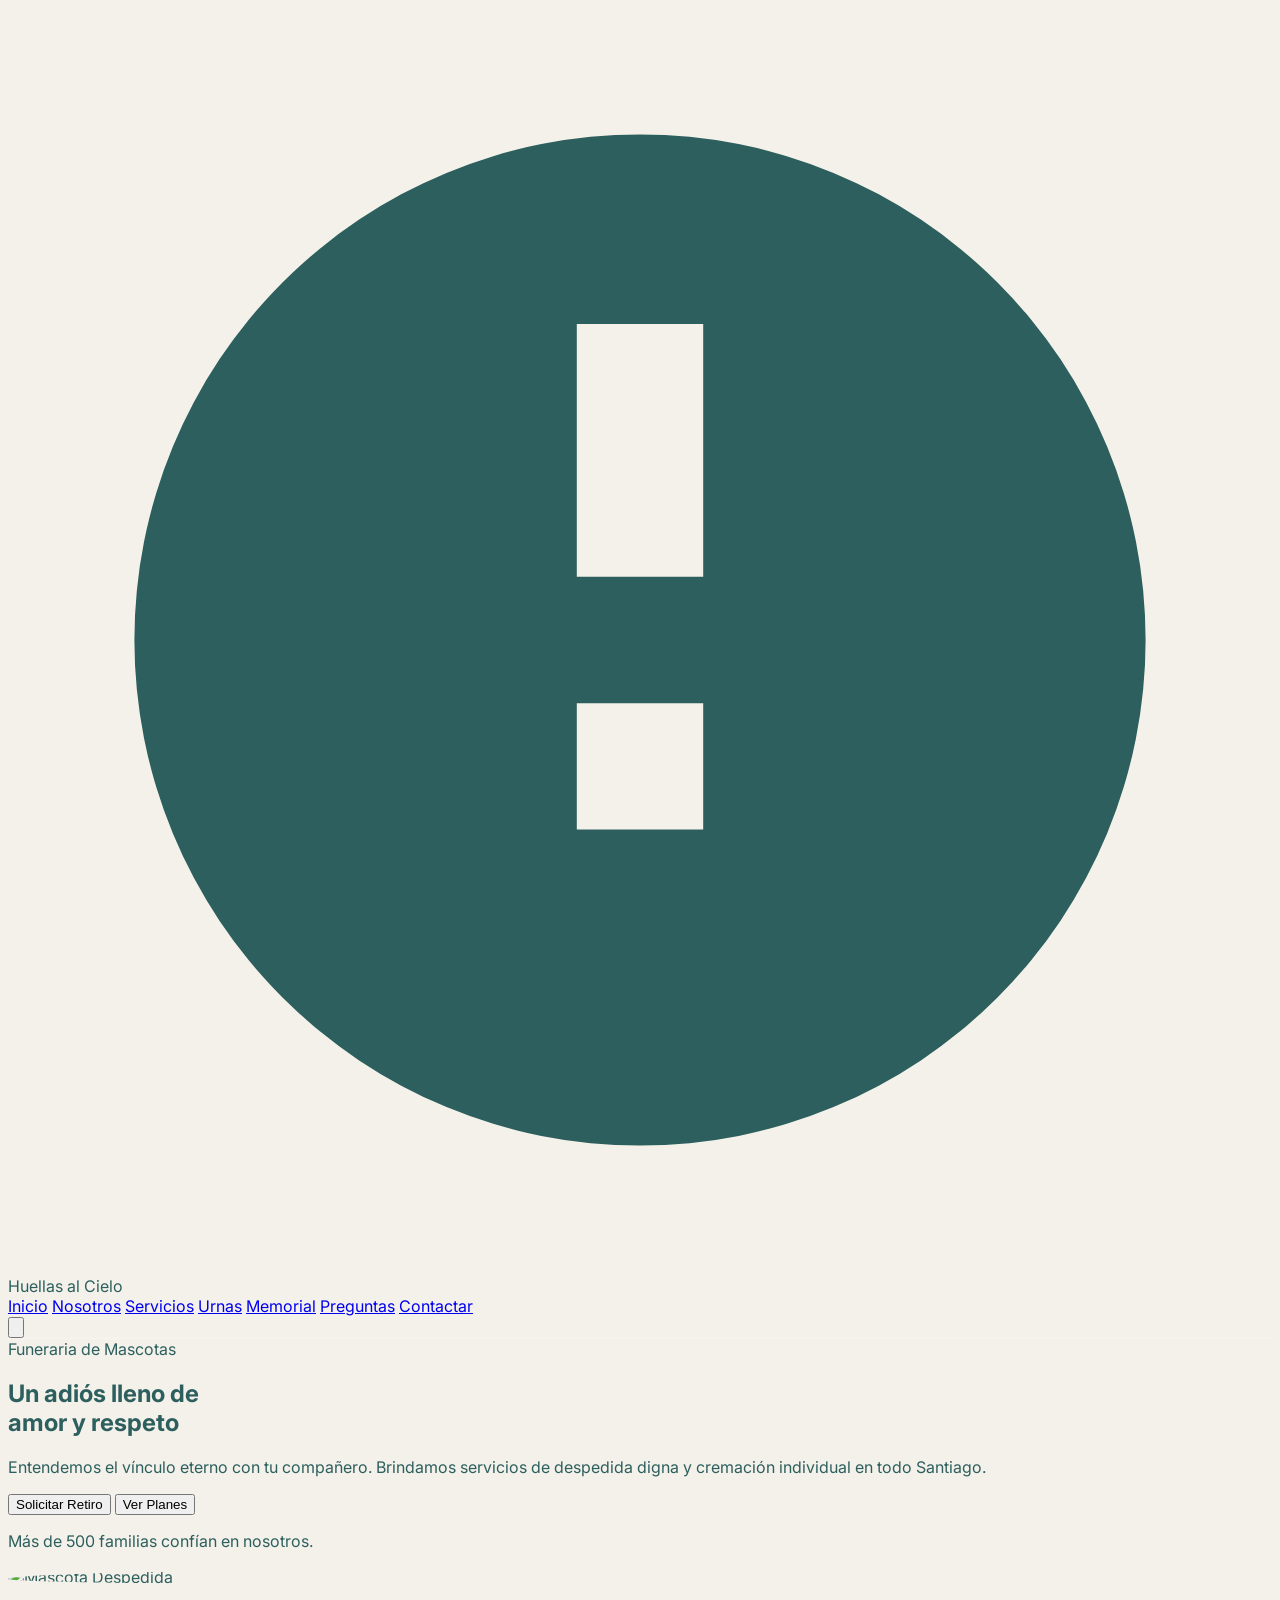
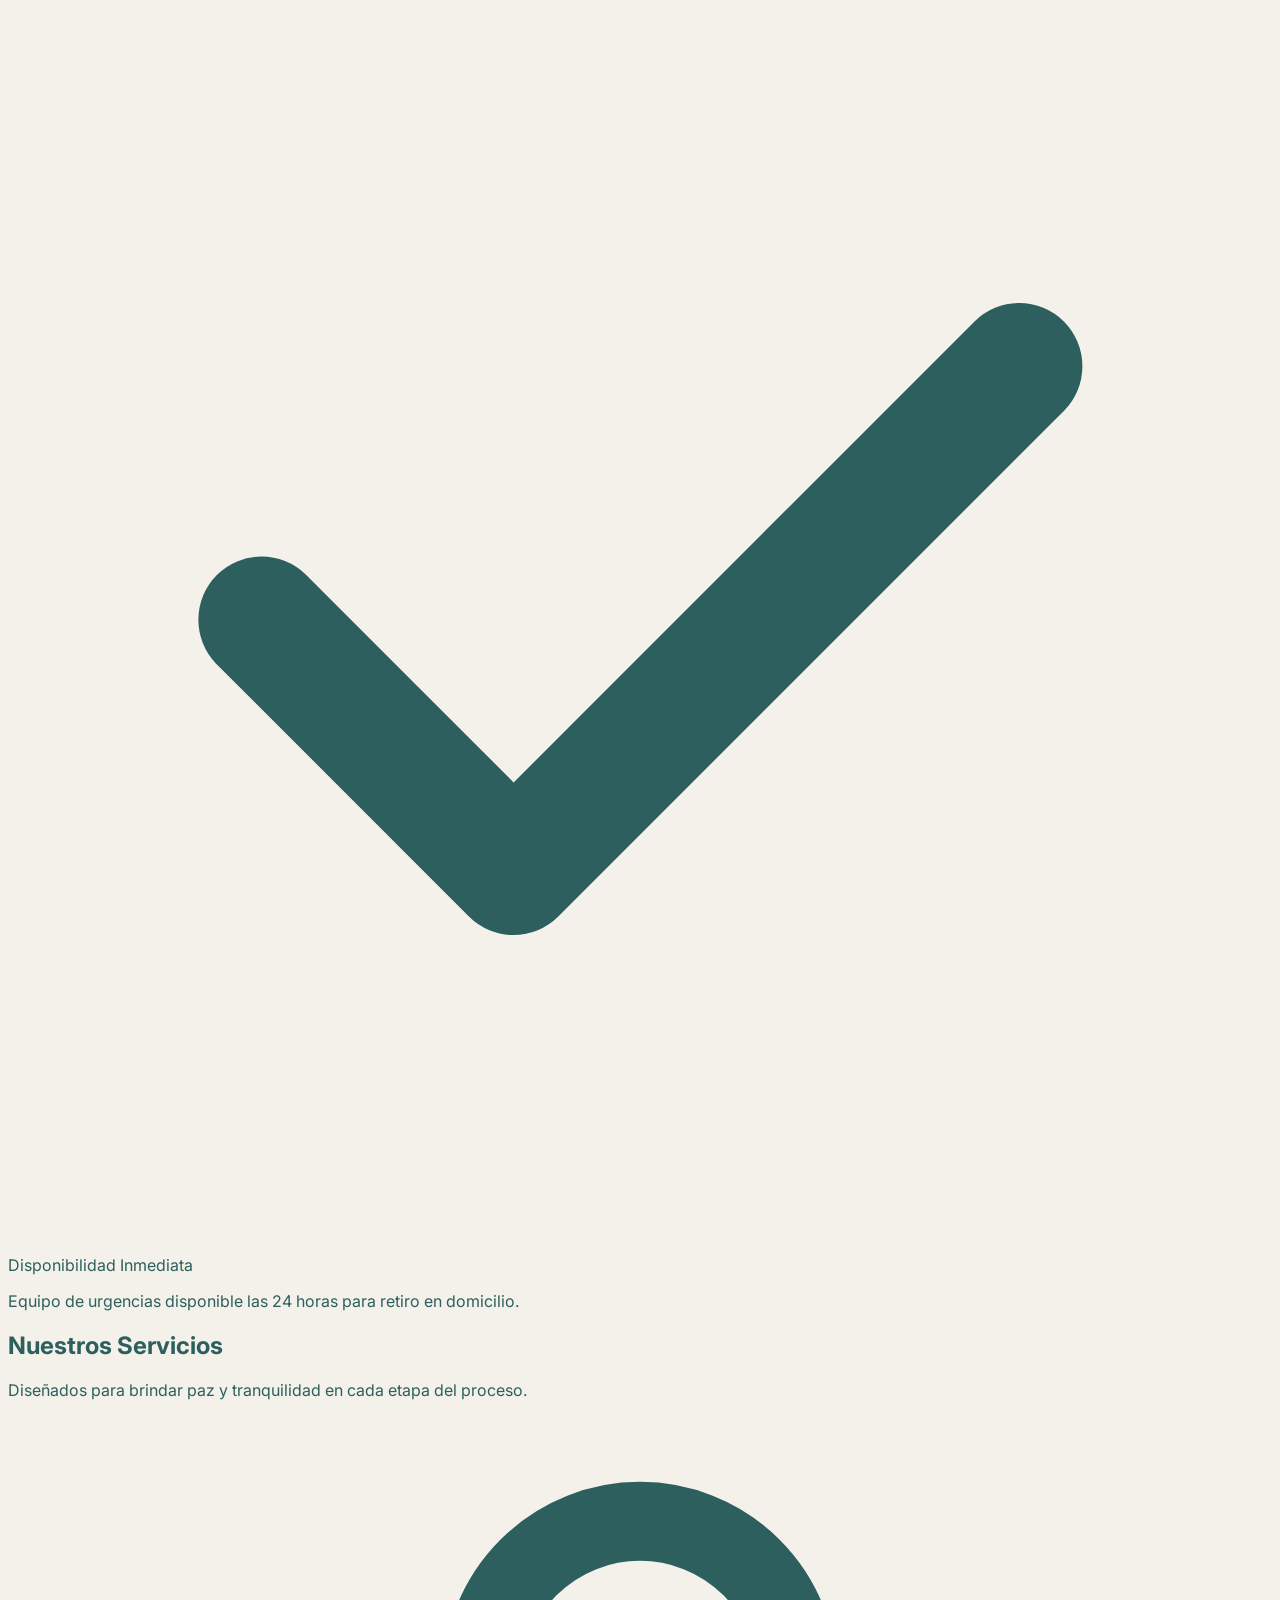
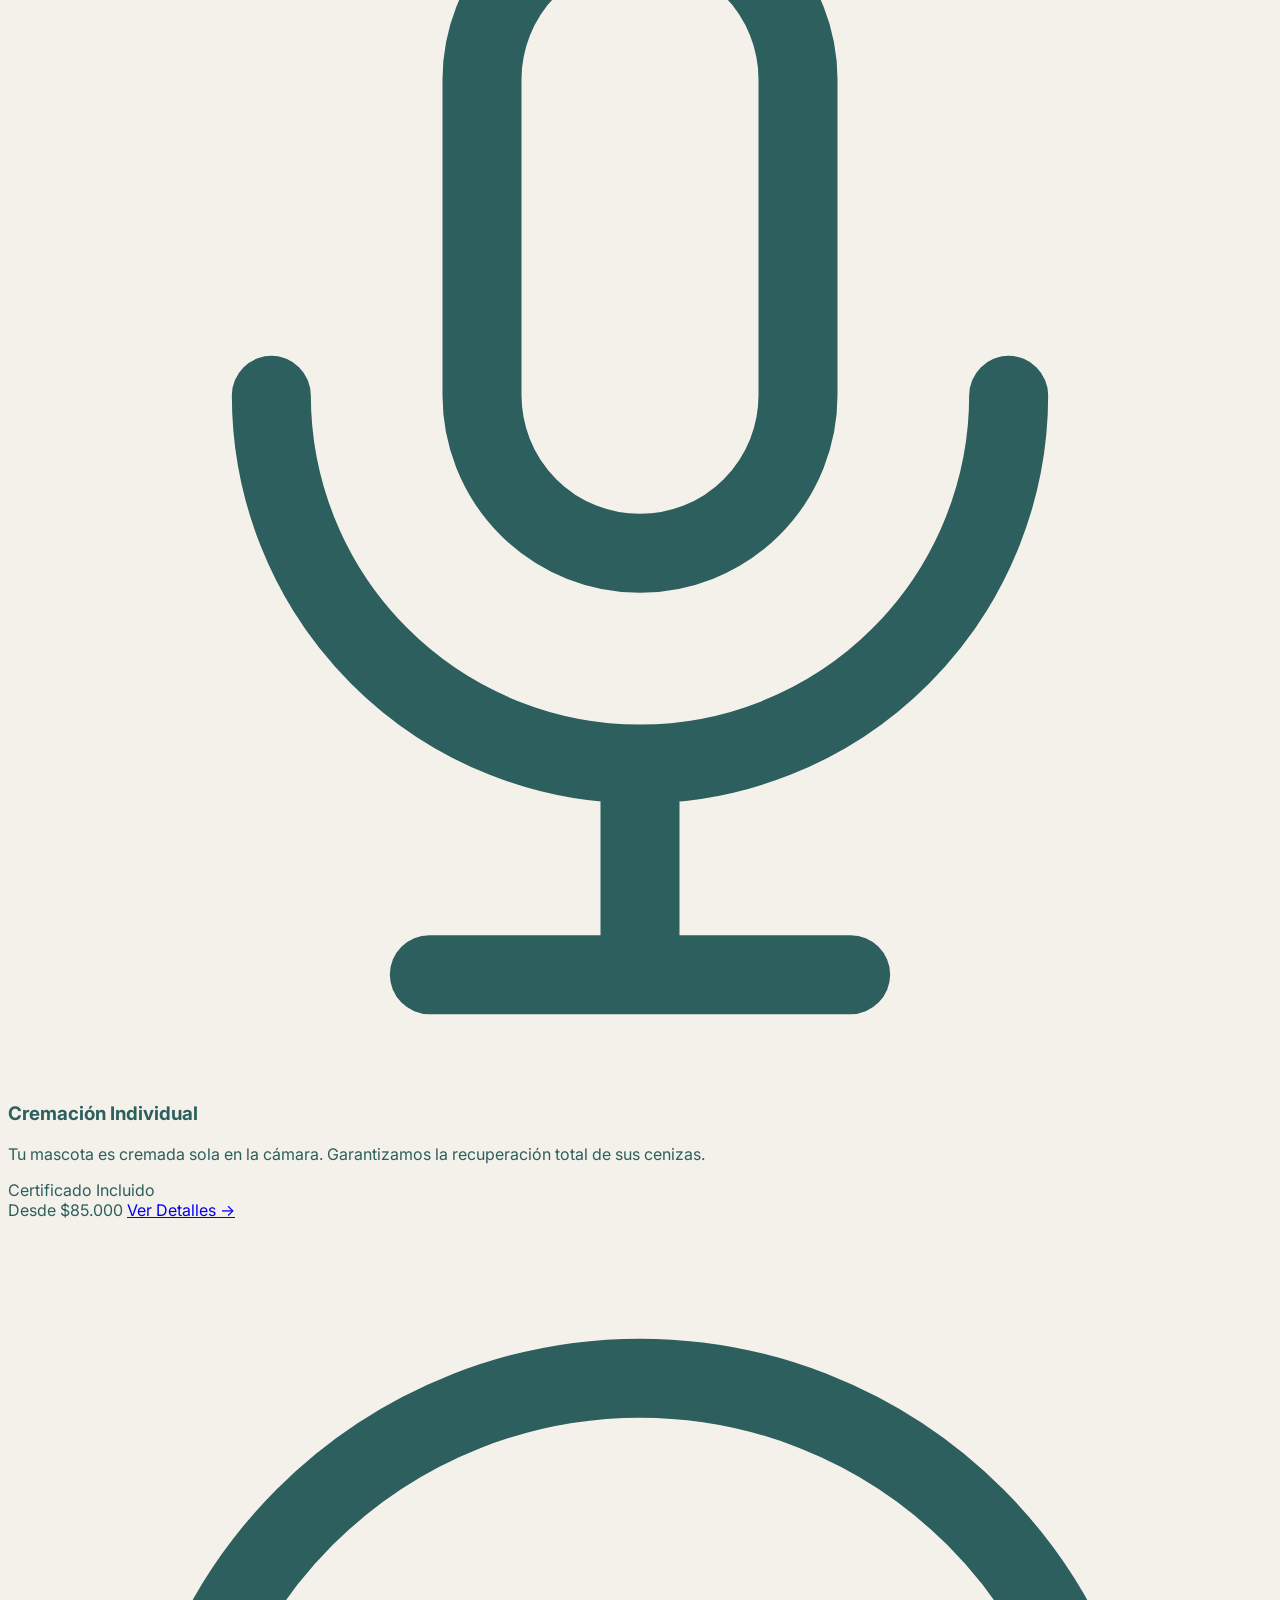
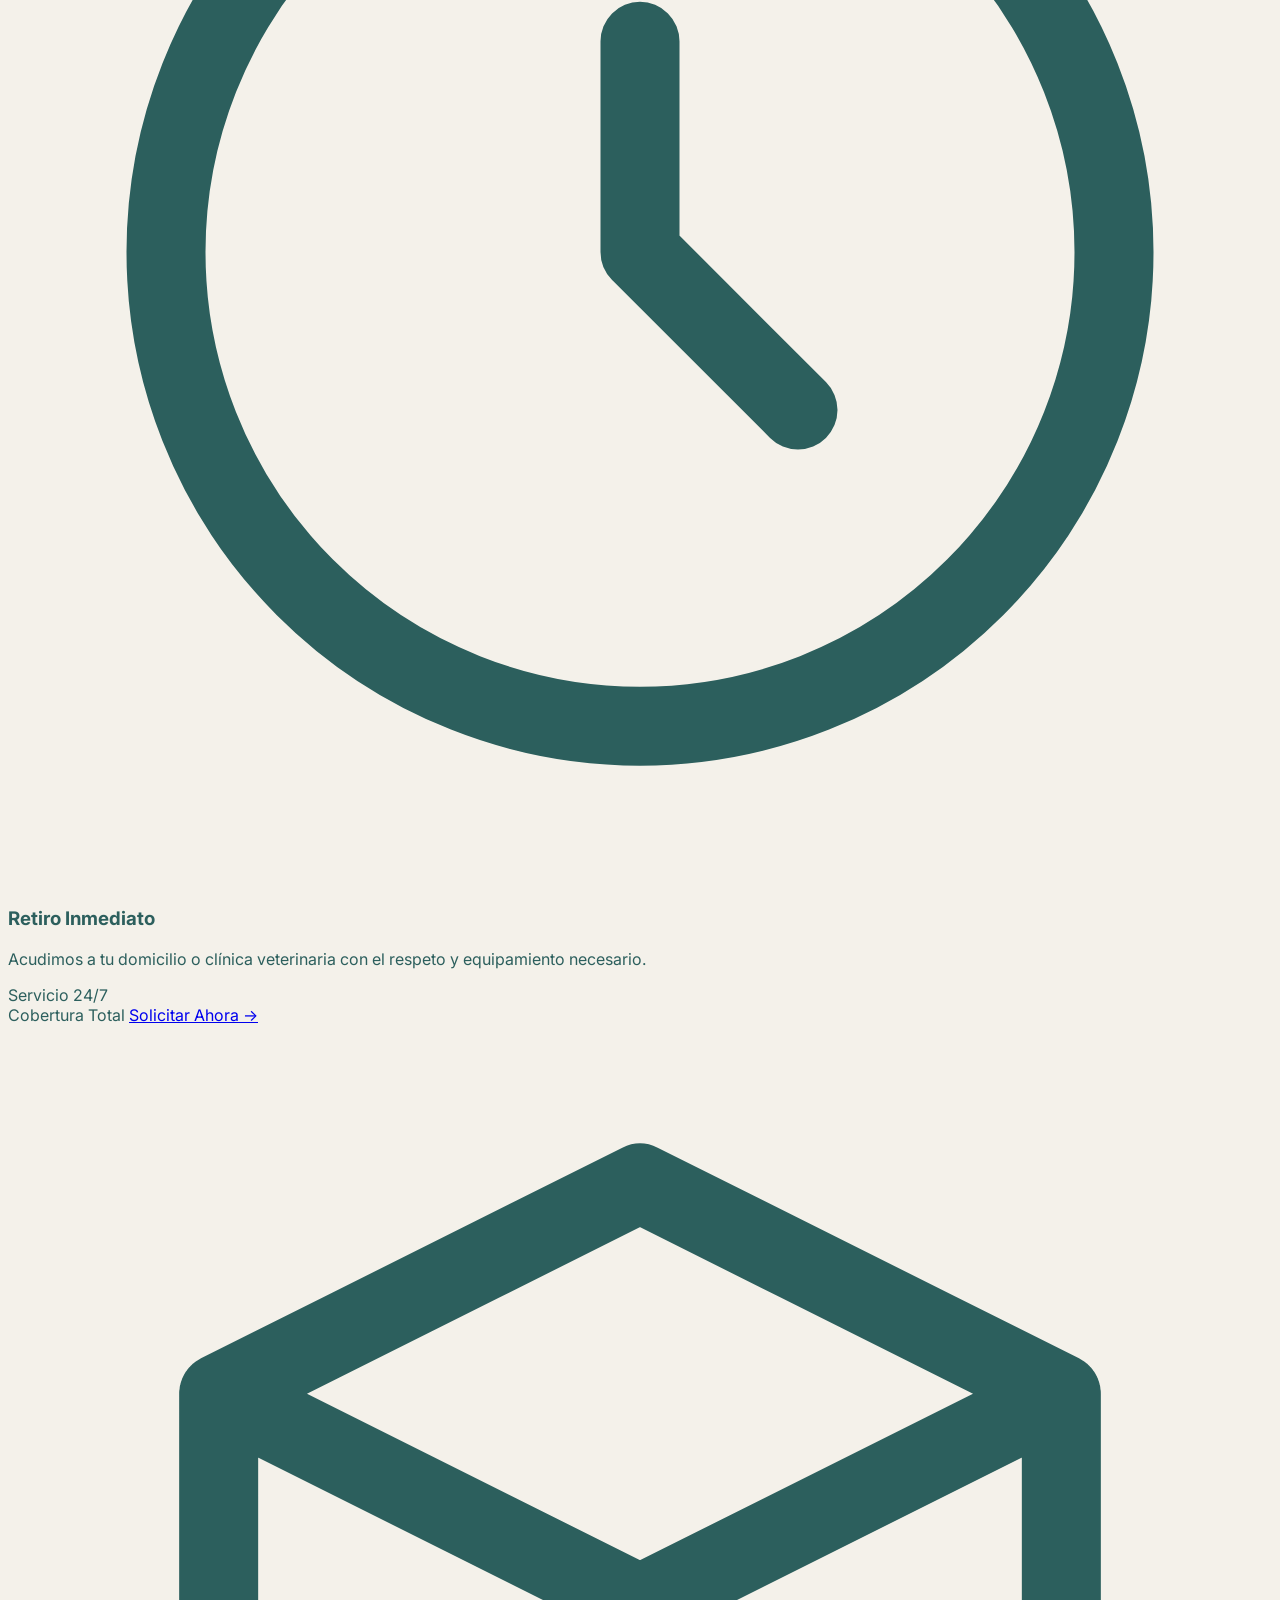
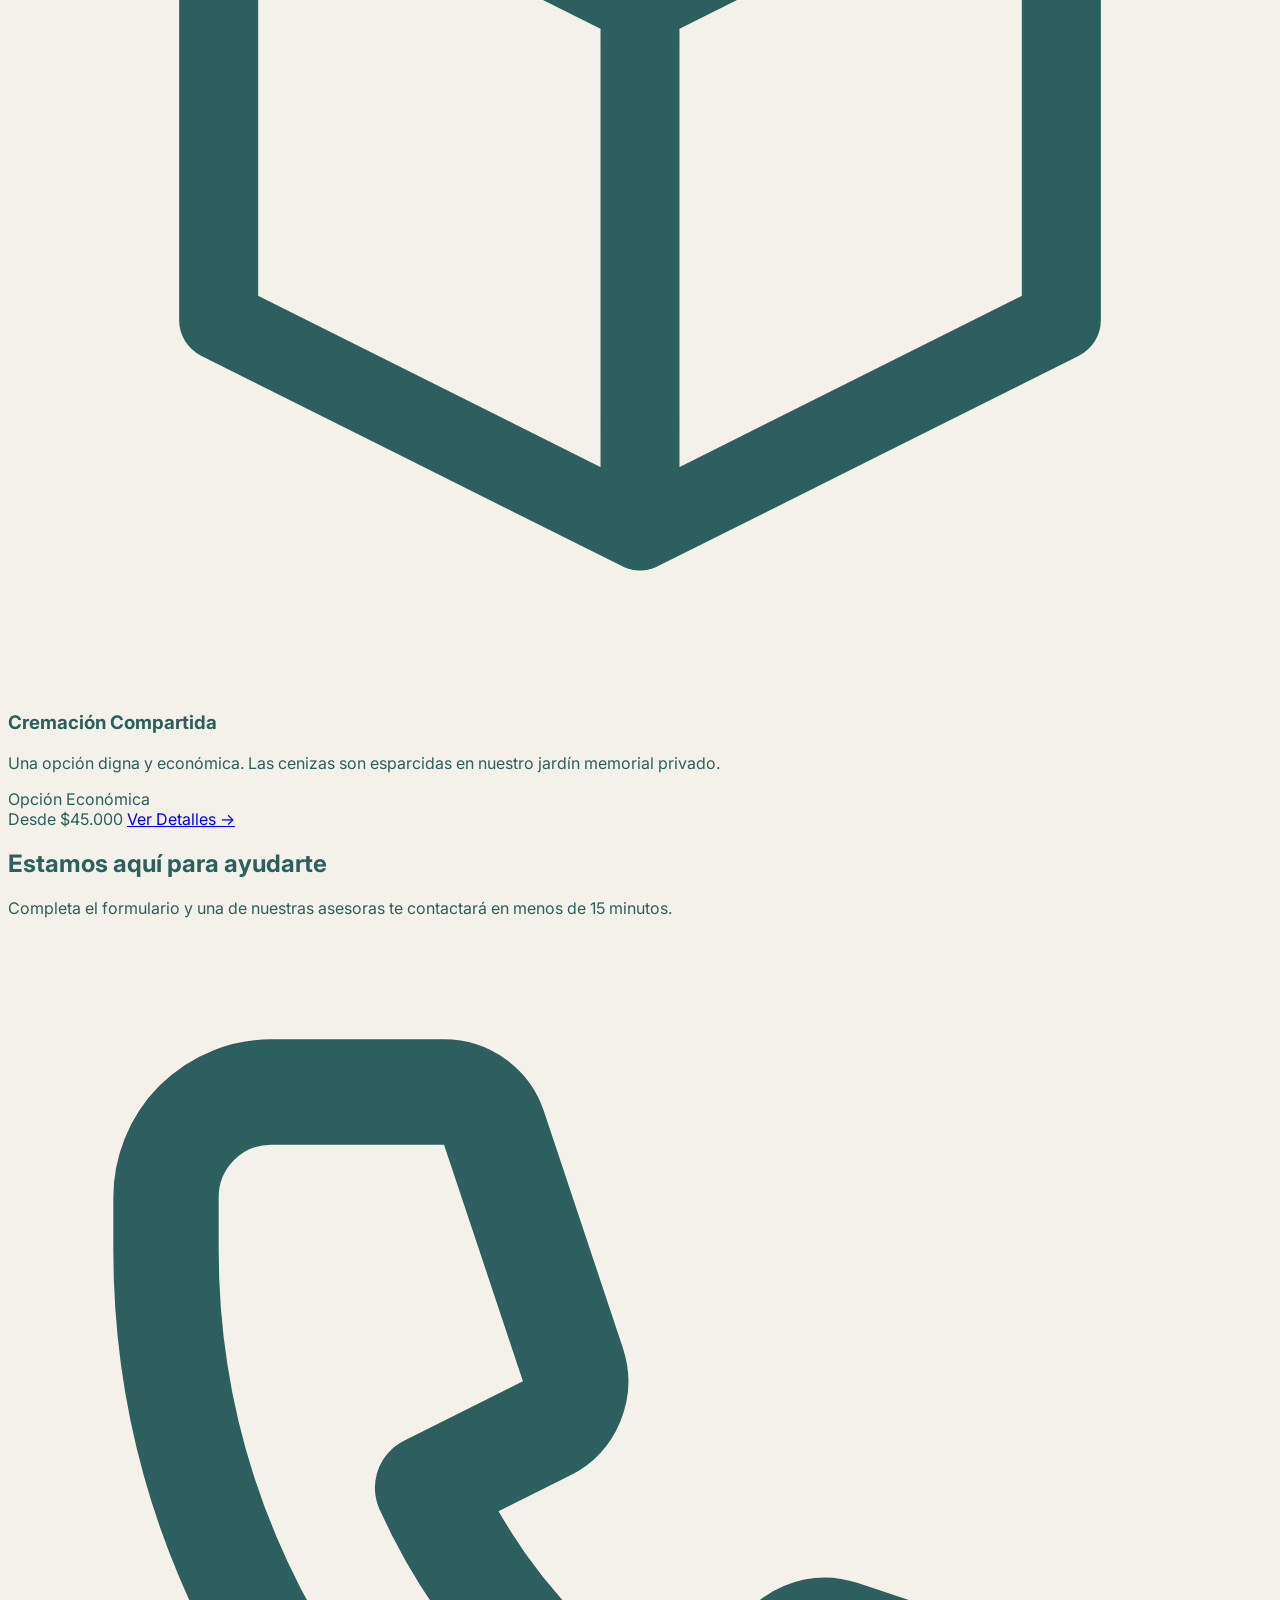
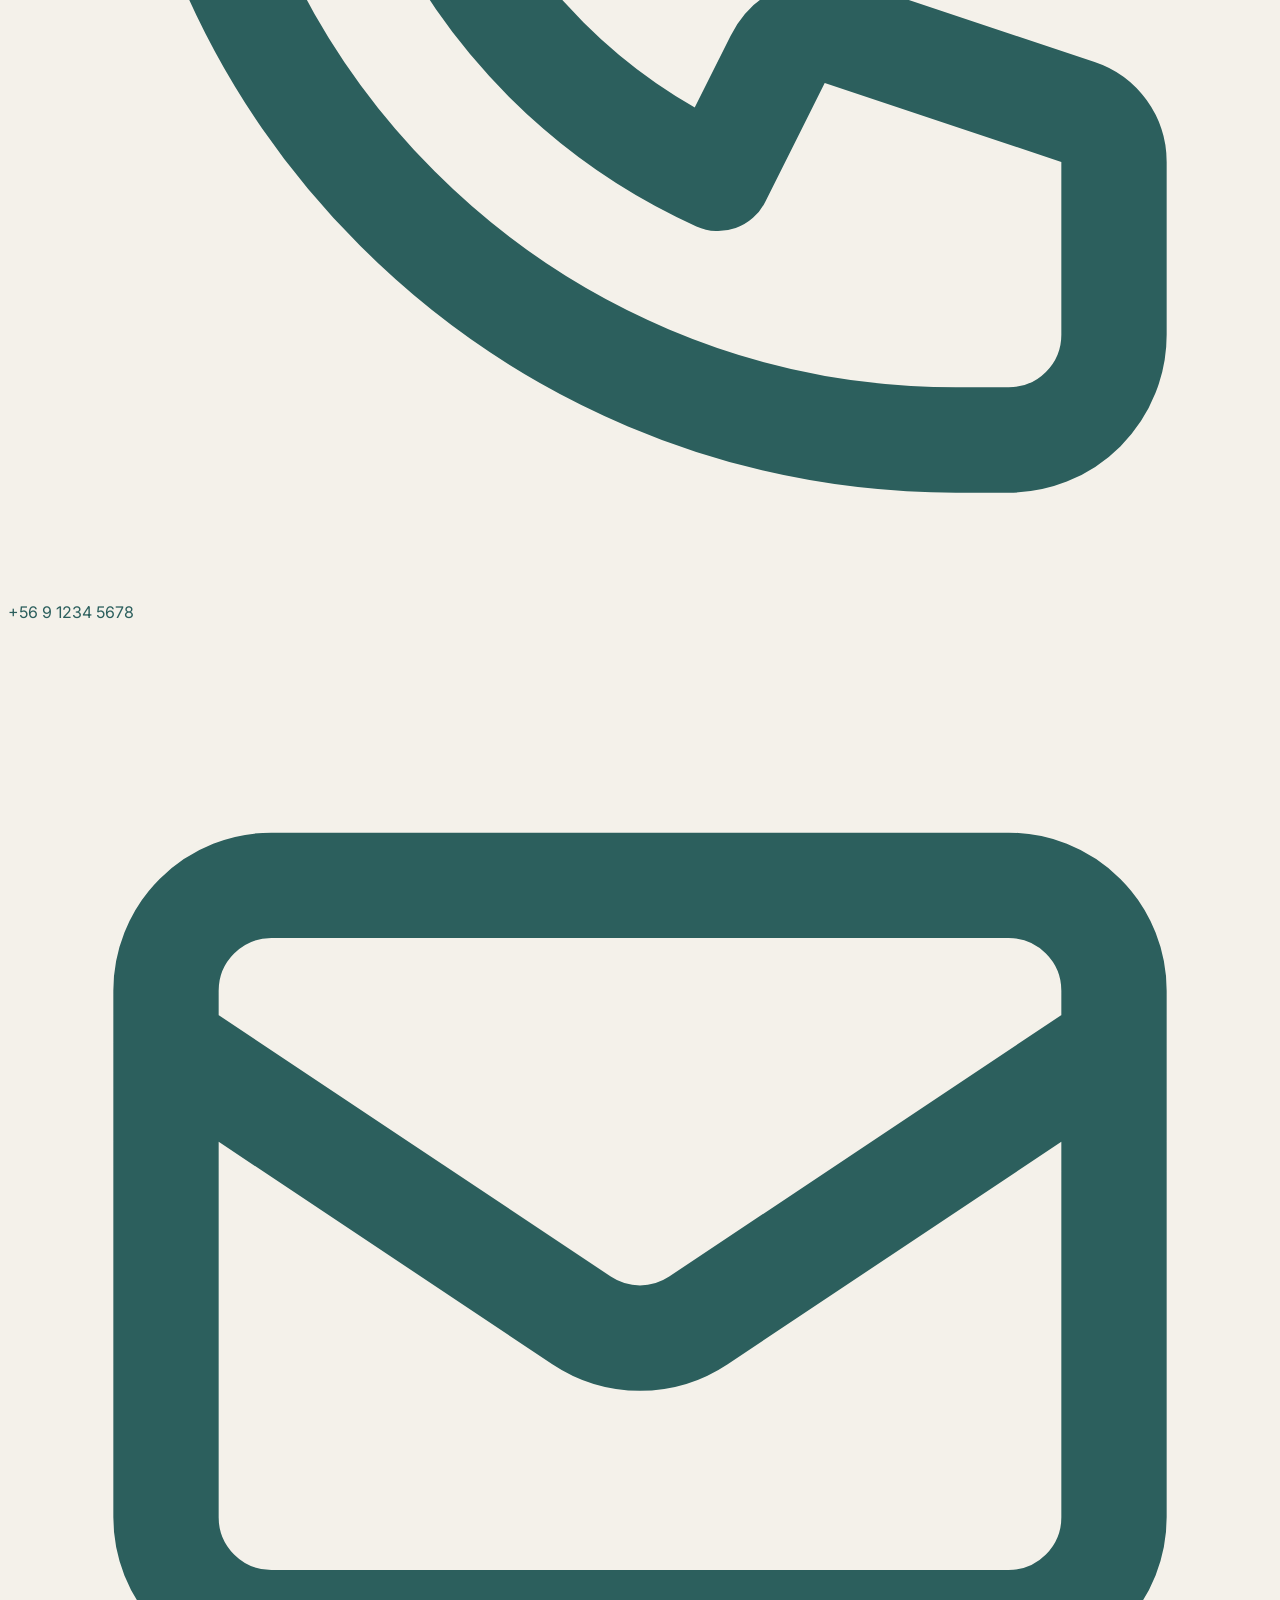
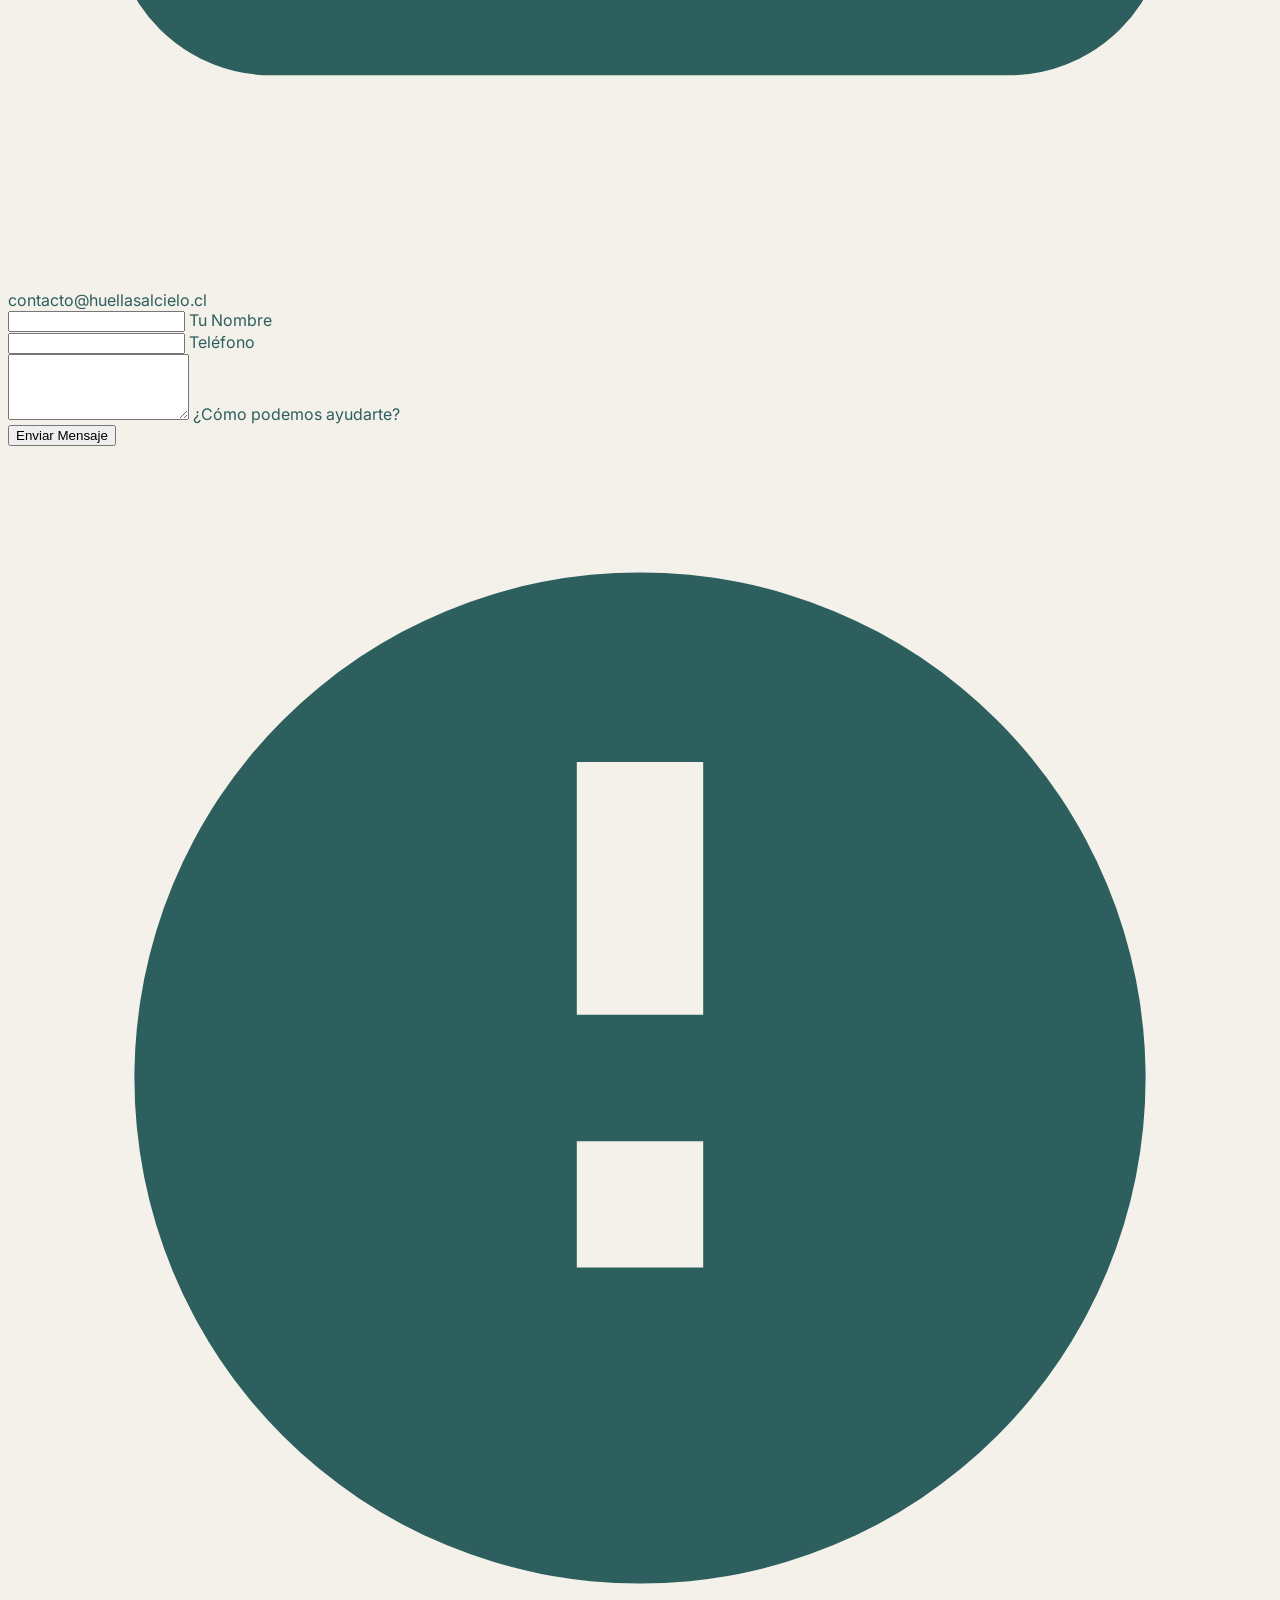
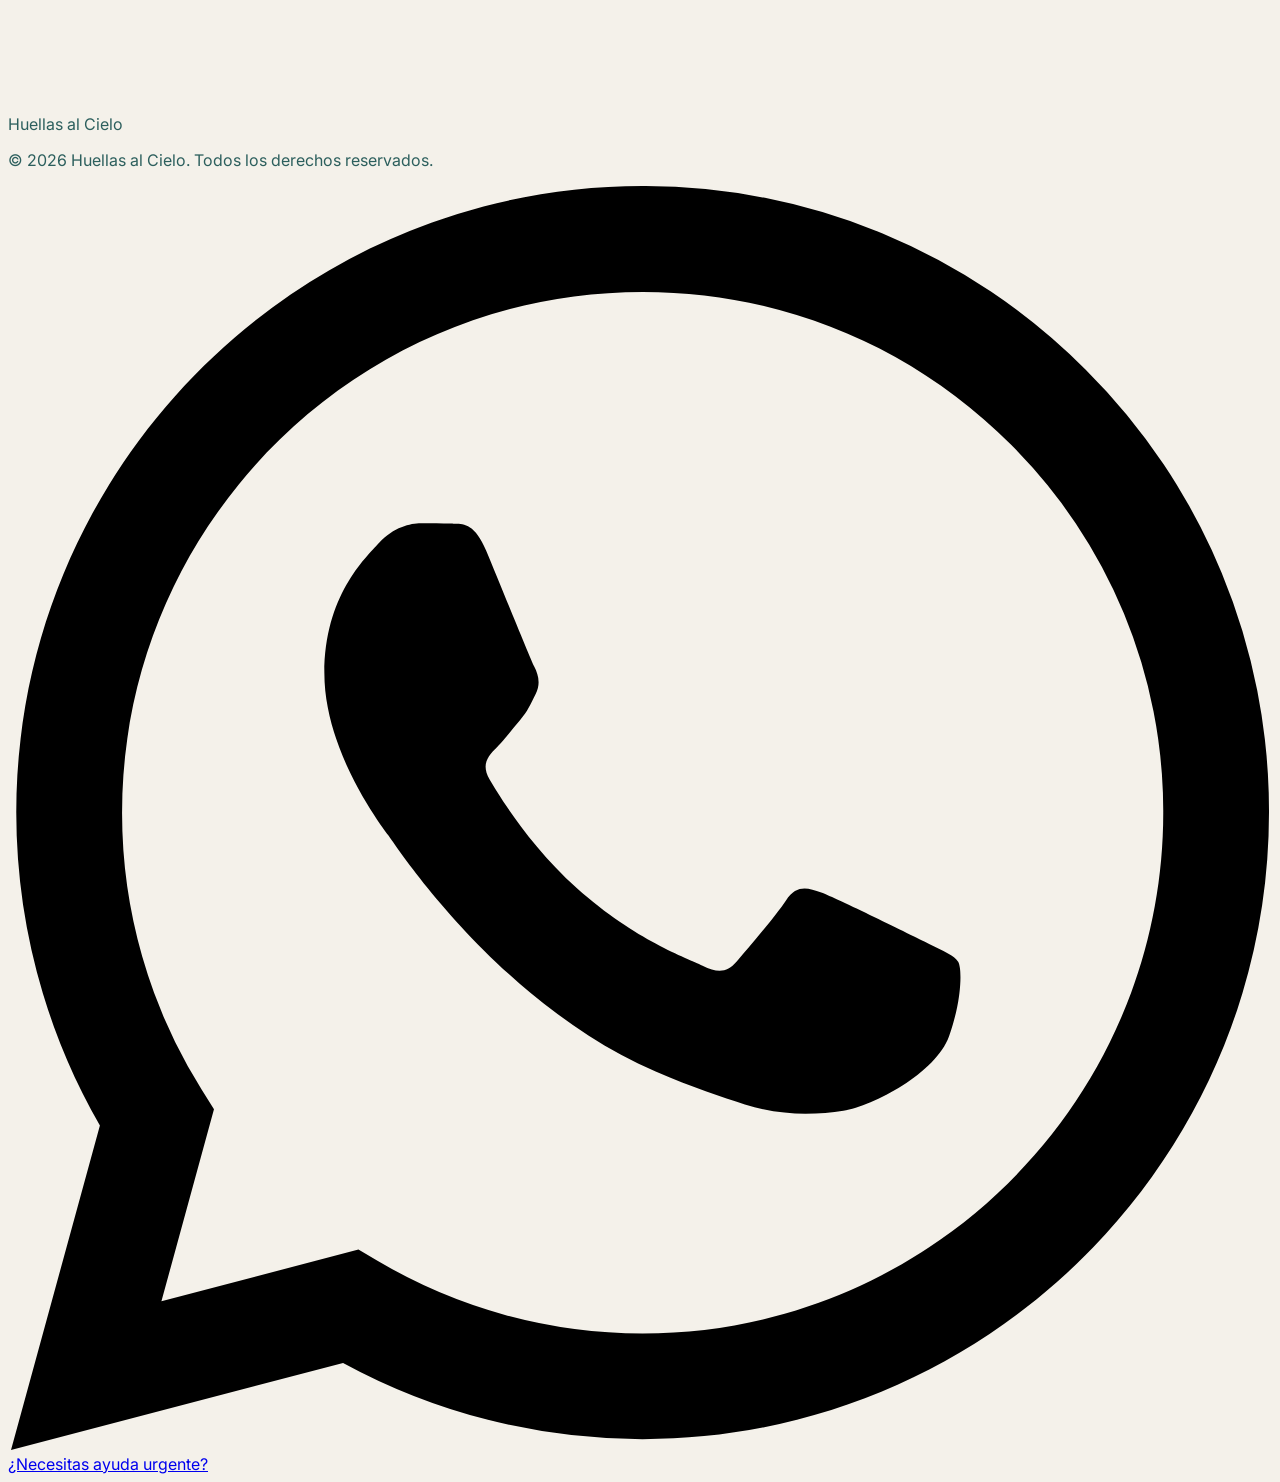
==== index.html @ 15f5a6e6 "Add initial site pages and design system Add a set of static HTML pages for the "Huellas al Cielo" s" ====
﻿<!DOCTYPE html>
<html lang="es" class="scroll-smooth">
<head>
    <meta charset="UTF-8">
    <meta name="viewport" content="width=device-width, initial-scale=1.0">
    <title>Huellas al Cielo | Funeraria de Mascotas</title>
    <script src="https://cdn.tailwindcss.com"></script>
    <script>
        tailwind.config = {
            theme: {
                extend: {
                    colors: {
                        primary: '#2C5F5D',
                        secondary: '#F4F1EA',
                        accent: '#D9A08B',
                        dark: '#1a1a1a',
                    },
                    fontFamily: {
                        serif: ['Playfair Display', 'serif'],
                        sans: ['Inter', 'sans-serif'],
                    },
                    boxShadow: {
                        'soft': '0 10px 40px -10px rgba(44, 95, 93, 0.1)',
                        'card': '0 0 20px rgba(0,0,0,0.03)',
                    },
                    backgroundImage: {
                        'hero-pattern': "url('https://www.transparenttextures.com/patterns/cubes.png')", 
                    }
                }
            }
        }
    </script>
    <link href="https://fonts.googleapis.com/css2?family=Inter:wght@300;400;500;600&family=Playfair+Display:ital,wght@0,400;0,600;0,700;1,400;1,600&display=swap" rel="stylesheet">
    <style>
        body {
            font-family: 'Inter', sans-serif;
            background-color: #F4F1EA;
            color: #2C5F5D;
            overflow-x: hidden;
        }
        
        /* Efecto Glassmorphism */
        .glass-nav {
            background: rgba(244, 241, 234, 0.85);
            backdrop-filter: blur(12px);
            border-bottom: 1px solid rgba(255, 255, 255, 0.3);
        }

        /* Máscara Orgánica para imágenes */
        .organic-mask {
            border-radius: 60% 40% 30% 70% / 60% 30% 70% 40%;
            overflow: hidden;
            transition: border-radius 0.5s ease-in-out;
        }
        .organic-mask:hover {
            border-radius: 30% 60% 70% 40% / 50% 60% 30% 60%;
        }

        /* Animaciones */
        @keyframes float {
            0% { transform: translateY(0px); }
            50% { transform: translateY(-10px); }
            100% { transform: translateY(0px); }
        }
        .animate-float {
            animation: float 4s ease-in-out infinite;
        }
    </style>
</head>
<body class="antialiased">

    <!-- NAVIGATION (Organism) -->
    <nav class="fixed w-full z-50 glass-nav transition-all duration-300">
        <div class="max-w-7xl mx-auto px-4 sm:px-6 lg:px-8">
            <div class="flex justify-between items-center h-20">
                <!-- Logo -->
                <div class="flex-shrink-0 flex items-center gap-2 cursor-pointer">
                    <div class="w-8 h-8 rounded-full bg-primary flex items-center justify-center text-white">
                        <svg class="w-4 h-4" fill="currentColor" viewBox="0 0 20 20"><path d="M10 2a8 8 0 100 16 8 8 0 000-16zm1 11H9v-2h2v2zm0-4H9V5h2v4z"/></svg>
                    </div>
                    <span class="font-serif text-xl font-bold tracking-wide text-primary">Huellas al Cielo</span>
                </div>

                <!-- Desktop Menu -->
                <div class="hidden md:flex items-center space-x-6">
                    <a href="index.html" class="text-sm font-medium text-primary font-bold">Inicio</a>
                    <a href="nosotros.html" class="text-sm font-medium text-primary/80 hover:text-accent transition-colors">Nosotros</a>
                    <a href="servicios.html" class="text-sm font-medium text-primary/80 hover:text-accent transition-colors">Servicios</a>
                    <a href="urnas.html" class="text-sm font-medium text-primary/80 hover:text-accent transition-colors">Urnas</a>
                    <a href="memorial.html" class="text-sm font-medium text-primary/80 hover:text-accent transition-colors">Memorial</a>
                    <a href="faq.html" class="text-sm font-medium text-primary/80 hover:text-accent transition-colors">Preguntas</a>
                    
                    <!-- Atom: Primary Button -->
                    <a href="contacto.html" class="bg-primary hover:bg-[#1f4543] text-white px-5 py-2 rounded-full text-sm font-semibold transition-all shadow-md hover:shadow-lg hover:-translate-y-0.5">
                        Contactar
                    </a>
                </div>

                <!-- Mobile menu button -->
                <div class="md:hidden flex items-center">
                    <button class="text-primary hover:text-accent focus:outline-none">
                        <svg class="h-6 w-6" fill="none" viewBox="0 0 24 24" stroke="currentColor">
                            <path stroke-linecap="round" stroke-linejoin="round" stroke-width="2" d="M4 6h16M4 12h16M4 18h16"/>
                        </svg>
                    </button>
                </div>
            </div>
        </div>
    </nav>

    <!-- HERO SECTION (Organism) -->
    <section id="inicio" class="relative pt-32 pb-20 lg:pt-48 lg:pb-32 overflow-hidden">
        <div class="max-w-7xl mx-auto px-4 sm:px-6 lg:px-8 relative z-10">
            <div class="grid md:grid-cols-2 gap-12 items-center">
                
                <!-- Text Content -->
                <div class="space-y-8">
                    <span class="inline-block px-4 py-1.5 rounded-full bg-accent/10 text-accent text-xs font-bold tracking-widest uppercase border border-accent/20">
                        Funeraria de Mascotas
                    </span>
                    
                    <h1 class="font-serif text-5xl md:text-6xl lg:text-7xl font-medium leading-tight text-primary">
                        Un adiós lleno de <br>
                        <span class="text-accent italic">amor y respeto</span>
                    </h1>
                    
                    <p class="text-lg text-gray-600 font-light leading-relaxed max-w-lg">
                        Entendemos el vínculo eterno con tu compañero. Brindamos servicios de despedida digna y cremación individual en todo Santiago.
                    </p>
                    
                    <div class="flex flex-wrap gap-4 pt-4">
                        <button class="bg-primary text-white px-8 py-4 rounded-full font-semibold shadow-lg hover:shadow-xl hover:bg-[#1f4543] transition-all duration-300 transform hover:-translate-y-1">
                            Solicitar Retiro
                        </button>
                        <button class="bg-white border border-gray-200 text-primary px-8 py-4 rounded-full font-semibold hover:bg-gray-50 transition-all">
                            Ver Planes
                        </button>
                    </div>

                    <div class="flex items-center gap-4 pt-8 opacity-80">
                        <div class="flex -space-x-3">
                            <div class="w-10 h-10 rounded-full bg-gray-300 border-2 border-[#F4F1EA]"></div>
                            <div class="w-10 h-10 rounded-full bg-gray-400 border-2 border-[#F4F1EA]"></div>
                            <div class="w-10 h-10 rounded-full bg-gray-500 border-2 border-[#F4F1EA]"></div>
                        </div>
                        <p class="text-sm font-medium">Más de <span class="font-bold text-accent">500 familias</span> confían en nosotros.</p>
                    </div>
                </div>

                <!-- Image / Visual -->
                <div class="relative hidden md:block">
                    <!-- Decoración Abstracta -->
                    <div class="absolute top-0 right-0 w-full h-full bg-gradient-to-br from-primary/5 to-accent/20 rounded-full blur-3xl -z-10 transform translate-x-10 translate-y-10"></div>
                    
                    <div class="organic-mask w-full h-[600px] relative shadow-2xl bg-white border-4 border-white">
                        <img src="https://images.unsplash.com/photo-1548199973-03cce0bbc87b?q=80&w=2069&auto=format&fit=crop" 
                             alt="Mascota Despedida" 
                             class="absolute inset-0 w-full h-full object-cover">
                    </div>

                    <!-- Floating Card Molecule -->
                    <div class="absolute bottom-10 -left-10 bg-white/90 backdrop-blur p-5 rounded-2xl shadow-soft animate-float max-w-xs border border-white/50">
                        <div class="flex items-center gap-3 mb-2">
                             <div class="w-8 h-8 rounded-full bg-green-100 flex items-center justify-center text-green-600">
                                <svg class="w-4 h-4" fill="currentColor" viewBox="0 0 20 20"><path d="M16.707 5.293a1 1 0 010 1.414l-8 8a1 1 0 01-1.414 0l-4-4a1 1 0 011.414-1.414L8 12.586l7.293-7.293a1 1 0 011.414 0z"/></svg>
                             </div>
                             <span class="font-bold text-primary text-sm">Disponibilidad Inmediata</span>
                        </div>
                        <p class="text-xs text-gray-500 leading-relaxed">Equipo de urgencias disponible las 24 horas para retiro en domicilio.</p>
                    </div>
                </div>
            </div>
        </div>
    </section>

    <!-- SERVICES STRIP -->
    <section id="servicios" class="py-20 bg-white relative">
        <div class="max-w-7xl mx-auto px-4 sm:px-6 lg:px-8">
            <div class="text-center mb-16 max-w-2xl mx-auto">
                <h2 class="font-serif text-4xl mb-4 text-primary">Nuestros Servicios</h2>
                <p class="text-gray-500 font-light">Diseñados para brindar paz y tranquilidad en cada etapa del proceso.</p>
            </div>

            <!-- Grid de Moléculas (Cards) -->
            <div class="grid md:grid-cols-3 gap-8">
                
                <!-- Card 1 -->
                <article class="group bg-[#F9F7F5] rounded-3xl p-8 hover:bg-white hover:shadow-soft transition-all duration-300 border border-transparent hover:border-gray-100">
                    <div class="mb-6 inline-flex items-center justify-center w-14 h-14 rounded-2xl bg-white text-accent shadow-sm group-hover:bg-primary group-hover:text-white transition-colors">
                        <svg class="w-7 h-7" fill="none" stroke="currentColor" viewBox="0 0 24 24"><path stroke-linecap="round" stroke-linejoin="round" stroke-width="1.5" d="M19 11a7 7 0 01-7 7m0 0a7 7 0 01-7-7m7 7v4m0 0H8m4 0h4m-4-8a3 3 0 01-3-3V5a3 3 0 116 0v6a3 3 0 01-3 3z"></path></svg>
                    </div>
                    <h3 class="font-serif text-2xl mb-3 text-primary">Cremación Individual</h3>
                    <p class="text-sm text-gray-500 leading-relaxed mb-6">Tu mascota es cremada sola en la cámara. Garantizamos la recuperación total de sus cenizas.</p>
                    
                    <!-- Atom: Service Badge -->
                    <span class="inline-flex items-center px-3 py-1 rounded-full text-[10px] font-bold uppercase tracking-wide bg-accent/10 text-accent">
                        Certificado Incluido
                    </span>
                    
                    <div class="mt-8 pt-6 border-t border-gray-200 flex items-center justify-between">
                        <span class="font-serif text-lg text-primary">Desde $85.000</span>
                        <a href="#" class="text-sm font-bold text-primary hover:text-accent transition-colors">Ver Detalles &rarr;</a>
                    </div>
                </article>

                <!-- Card 2 -->
                <article class="group bg-primary text-white rounded-3xl p-8 shadow-xl transform scale-105 relative overflow-hidden">
                    <div class="absolute top-0 right-0 w-32 h-32 bg-white/10 rounded-full blur-2xl -mr-10 -mt-10"></div>
                    
                    <div class="mb-6 inline-flex items-center justify-center w-14 h-14 rounded-2xl bg-white/10 backdrop-blur text-white shadow-sm">
                        <svg class="w-7 h-7" fill="none" stroke="currentColor" viewBox="0 0 24 24"><path stroke-linecap="round" stroke-linejoin="round" stroke-width="1.5" d="M12 8v4l3 3m6-3a9 9 0 11-18 0 9 9 0 0118 0z"></path></svg>
                    </div>
                    <h3 class="font-serif text-2xl mb-3">Retiro Inmediato</h3>
                    <p class="text-sm text-gray-300 leading-relaxed mb-6">Acudimos a tu domicilio o clínica veterinaria con el respeto y equipamiento necesario.</p>
                    
                     <span class="inline-flex items-center px-3 py-1 rounded-full text-[10px] font-bold uppercase tracking-wide bg-white text-primary">
                        Servicio 24/7
                    </span>

                    <div class="mt-8 pt-6 border-t border-white/20 flex items-center justify-between">
                        <span class="font-serif text-lg">Cobertura Total</span>
                        <a href="#" class="text-sm font-bold hover:text-gray-200 transition-colors">Solicitar Ahora &rarr;</a>
                    </div>
                </article>

                <!-- Card 3 -->
                <article class="group bg-[#F9F7F5] rounded-3xl p-8 hover:bg-white hover:shadow-soft transition-all duration-300 border border-transparent hover:border-gray-100">
                    <div class="mb-6 inline-flex items-center justify-center w-14 h-14 rounded-2xl bg-white text-accent shadow-sm group-hover:bg-primary group-hover:text-white transition-colors">
                        <svg class="w-7 h-7" fill="none" stroke="currentColor" viewBox="0 0 24 24"><path stroke-linecap="round" stroke-linejoin="round" stroke-width="1.5" d="M20 7l-8-4-8 4m16 0l-8 4m8-4v10l-8 4m0-10L4 7m8 4v10M4 7v10l8 4"></path></svg>
                    </div>
                    <h3 class="font-serif text-2xl mb-3 text-primary">Cremación Compartida</h3>
                    <p class="text-sm text-gray-500 leading-relaxed mb-6">Una opción digna y económica. Las cenizas son esparcidas en nuestro jardín memorial privado.</p>
                    
                     <span class="inline-flex items-center px-3 py-1 rounded-full text-[10px] font-bold uppercase tracking-wide bg-gray-200 text-gray-600">
                        Opción Económica
                    </span>

                    <div class="mt-8 pt-6 border-t border-gray-200 flex items-center justify-between">
                        <span class="font-serif text-lg text-primary">Desde $45.000</span>
                        <a href="#" class="text-sm font-bold text-primary hover:text-accent transition-colors">Ver Detalles &rarr;</a>
                    </div>
                </article>

            </div>
        </div>
    </section>

    <!-- CONTACT FORM SECTION -->
    <section id="contacto" class="py-24 relative overflow-hidden">
        <div class="absolute inset-0 bg-primary/5 -skew-y-3 transform origin-bottom-left z-0"></div>
        
        <div class="max-w-6xl mx-auto px-4 sm:px-6 lg:px-8 relative z-10">
            <div class="bg-white rounded-[40px] shadow-2xl p-8 md:p-16 flex flex-col md:flex-row gap-12 items-center">
                
                <div class="md:w-1/2 space-y-6">
                    <h2 class="font-serif text-4xl text-primary">Estamos aquí para ayudarte</h2>
                    <p class="text-gray-500 font-light">Completa el formulario y una de nuestras asesoras te contactará en menos de 15 minutos.</p>
                    
                    <div class="space-y-4 pt-4">
                        <div class="flex items-center gap-4">
                            <div class="w-10 h-10 rounded-full bg-accent/20 flex items-center justify-center text-accent">
                                <svg class="w-5 h-5" fill="none" stroke="currentColor" viewBox="0 0 24 24"><path stroke-linecap="round" stroke-linejoin="round" stroke-width="2" d="M3 5a2 2 0 012-2h3.28a1 1 0 01.948.684l1.498 4.493a1 1 0 01-.502 1.21l-2.257 1.13a11.042 11.042 0 005.516 5.516l1.13-2.257a1 1 0 011.21-.502l4.493 1.498a1 1 0 01.684.949V19a2 2 0 01-2 2h-1C9.716 21 3 14.284 3 6V5z"></path></svg>
                            </div>
                            <span class="font-serif text-xl text-primary">+56 9 1234 5678</span>
                        </div>
                        <div class="flex items-center gap-4">
                            <div class="w-10 h-10 rounded-full bg-accent/20 flex items-center justify-center text-accent">
                                <svg class="w-5 h-5" fill="none" stroke="currentColor" viewBox="0 0 24 24"><path stroke-linecap="round" stroke-linejoin="round" stroke-width="2" d="M3 8l7.89 5.26a2 2 0 002.22 0L21 8M5 19h14a2 2 0 002-2V7a2 2 0 00-2-2H5a2 2 0 00-2 2v10a2 2 0 002 2z"></path></svg>
                            </div>
                            <span class="text-gray-600">contacto@huellasalcielo.cl</span>
                        </div>
                    </div>
                </div>

                <div class="md:w-1/2 w-full">
                    <form class="space-y-6">
                        <!-- Atom: Input Stylized -->
                        <div class="relative group">
                            <input type="text" id="name" class="block px-4 py-3 w-full text-sm text-primary bg-[#F9F7F5] rounded-lg border-0 appearance-none focus:outline-none focus:ring-2 focus:ring-accent/50 peer" placeholder=" " />
                            <label for="name" class="absolute text-sm text-gray-400 duration-300 transform -translate-y-4 scale-75 top-2 z-10 origin-[0] bg-[#F9F7F5] px-2 peer-focus:px-2 peer-focus:text-accent peer-placeholder-shown:scale-100 peer-placeholder-shown:-translate-y-1/2 peer-placeholder-shown:top-1/2 peer-focus:top-2 peer-focus:scale-75 peer-focus:-translate-y-4 left-2">Tu Nombre</label>
                        </div>
                        
                        <div class="relative group">
                            <input type="tel" id="phone" class="block px-4 py-3 w-full text-sm text-primary bg-[#F9F7F5] rounded-lg border-0 appearance-none focus:outline-none focus:ring-2 focus:ring-accent/50 peer" placeholder=" " />
                            <label for="phone" class="absolute text-sm text-gray-400 duration-300 transform -translate-y-4 scale-75 top-2 z-10 origin-[0] bg-[#F9F7F5] px-2 peer-focus:px-2 peer-focus:text-accent peer-placeholder-shown:scale-100 peer-placeholder-shown:-translate-y-1/2 peer-placeholder-shown:top-1/2 peer-focus:top-2 peer-focus:scale-75 peer-focus:-translate-y-4 left-2">Teléfono</label>
                        </div>

                        <div class="relative group">
                            <textarea id="message" rows="4" class="block px-4 py-3 w-full text-sm text-primary bg-[#F9F7F5] rounded-lg border-0 appearance-none focus:outline-none focus:ring-2 focus:ring-accent/50 peer" placeholder=" "></textarea>
                            <label for="message" class="absolute text-sm text-gray-400 duration-300 transform -translate-y-4 scale-75 top-2 z-10 origin-[0] bg-[#F9F7F5] px-2 peer-focus:px-2 peer-focus:text-accent peer-placeholder-shown:scale-100 peer-placeholder-shown:top-6 peer-focus:top-2 peer-focus:scale-75 peer-focus:-translate-y-4 left-2">¿Cómo podemos ayudarte?</label>
                        </div>

                        <button type="button" class="w-full bg-primary hover:bg-[#1f4543] text-white py-4 rounded-lg font-bold shadow-lg transition-transform hover:-translate-y-1">
                            Enviar Mensaje
                        </button>
                    </form>
                </div>

            </div>
        </div>
    </section>

    <!-- FOOTER -->
    <footer class="bg-primary text-white py-12 border-t border-white/10">
        <div class="max-w-7xl mx-auto px-4 sm:px-6 lg:px-8 flex flex-col md:flex-row justify-between items-center gap-6">
            <div class="flex items-center gap-2">
                 <div class="w-8 h-8 rounded-full bg-white/10 flex items-center justify-center text-white">
                    <svg class="w-4 h-4" fill="currentColor" viewBox="0 0 20 20"><path d="M10 2a8 8 0 100 16 8 8 0 000-16zm1 11H9v-2h2v2zm0-4H9V5h2v4z"/></svg>
                </div>
                <span class="font-serif text-xl font-bold tracking-wide">Huellas al Cielo</span>
            </div>
            <p class="text-sm text-gray-300 font-light">&copy; 2026 Huellas al Cielo. Todos los derechos reservados.</p>
        </div>
    </footer>

    <!-- ATOM: FLOATING WHATSAPP -->
    <div class="fixed bottom-6 right-6 z-50">
        <a href="#" class="bg-[#25D366] hover:bg-[#1fad53] text-white w-16 h-16 rounded-full shadow-2xl transition-all duration-300 hover:-translate-y-2 flex items-center justify-center relative group">
            <svg class="w-8 h-8 fill-current" viewBox="0 0 24 24"><path d="M17.472 14.382c-.297-.149-1.758-.867-2.03-.967-.273-.099-.471-.148-.67.15-.197.297-.767.966-.94 1.164-.173.199-.347.223-.644.075-.297-.15-1.255-.463-2.39-1.475-.883-.788-1.48-1.761-1.653-2.059-.173-.297-.018-.458.13-.606.134-.133.298-.347.446-.52.149-.174.198-.298.298-.497.099-.198.05-.371-.025-.52-.075-.149-.669-1.612-.916-2.207-.242-.579-.487-.5-.669-.51-.173-.008-.371-.008-.57-.008-.198 0-.52.074-.792.372-.272.297-1.04 1.016-1.04 2.479 0 1.462 1.065 2.875 1.213 3.074.149.198 2.096 3.2 5.077 4.487.709.306 1.262.489 1.694.625.712.227 1.36.195 1.871.118.571-.085 1.758-.719 2.006-1.413.248-.694.248-1.289.173-1.413-.074-.124-.272-.198-.57-.347m-5.421 7.403h-.004a9.87 9.87 0 01-5.031-1.378l-.361-.214-3.741.982.998-3.648-.235-.374a9.86 9.86 0 01-1.51-5.26c.001-5.45 4.436-9.884 9.888-9.884 2.64 0 5.122 1.03 6.988 2.898a9.825 9.825 0 012.893 6.994c-.003 5.45-4.437 9.884-9.885 9.884m8.413-18.297A11.815 11.815 0 0012.05 0C5.495 0 .16 5.335.157 11.892c0 2.096.547 4.142 1.588 5.945L.057 24l6.305-1.654a11.882 11.882 0 005.683 1.448h.005c6.554 0 11.89-5.335 11.893-11.893a11.821 11.821 0 00-3.48-8.413Z"/></svg>
            
            <span class="absolute right-20 px-3 py-1 bg-white text-primary text-xs font-bold rounded shadow-lg opacity-0 group-hover:opacity-100 transition-opacity whitespace-nowrap">
                ¿Necesitas ayuda urgente?
            </span>
        </a>
    </div>

</body>
</html>
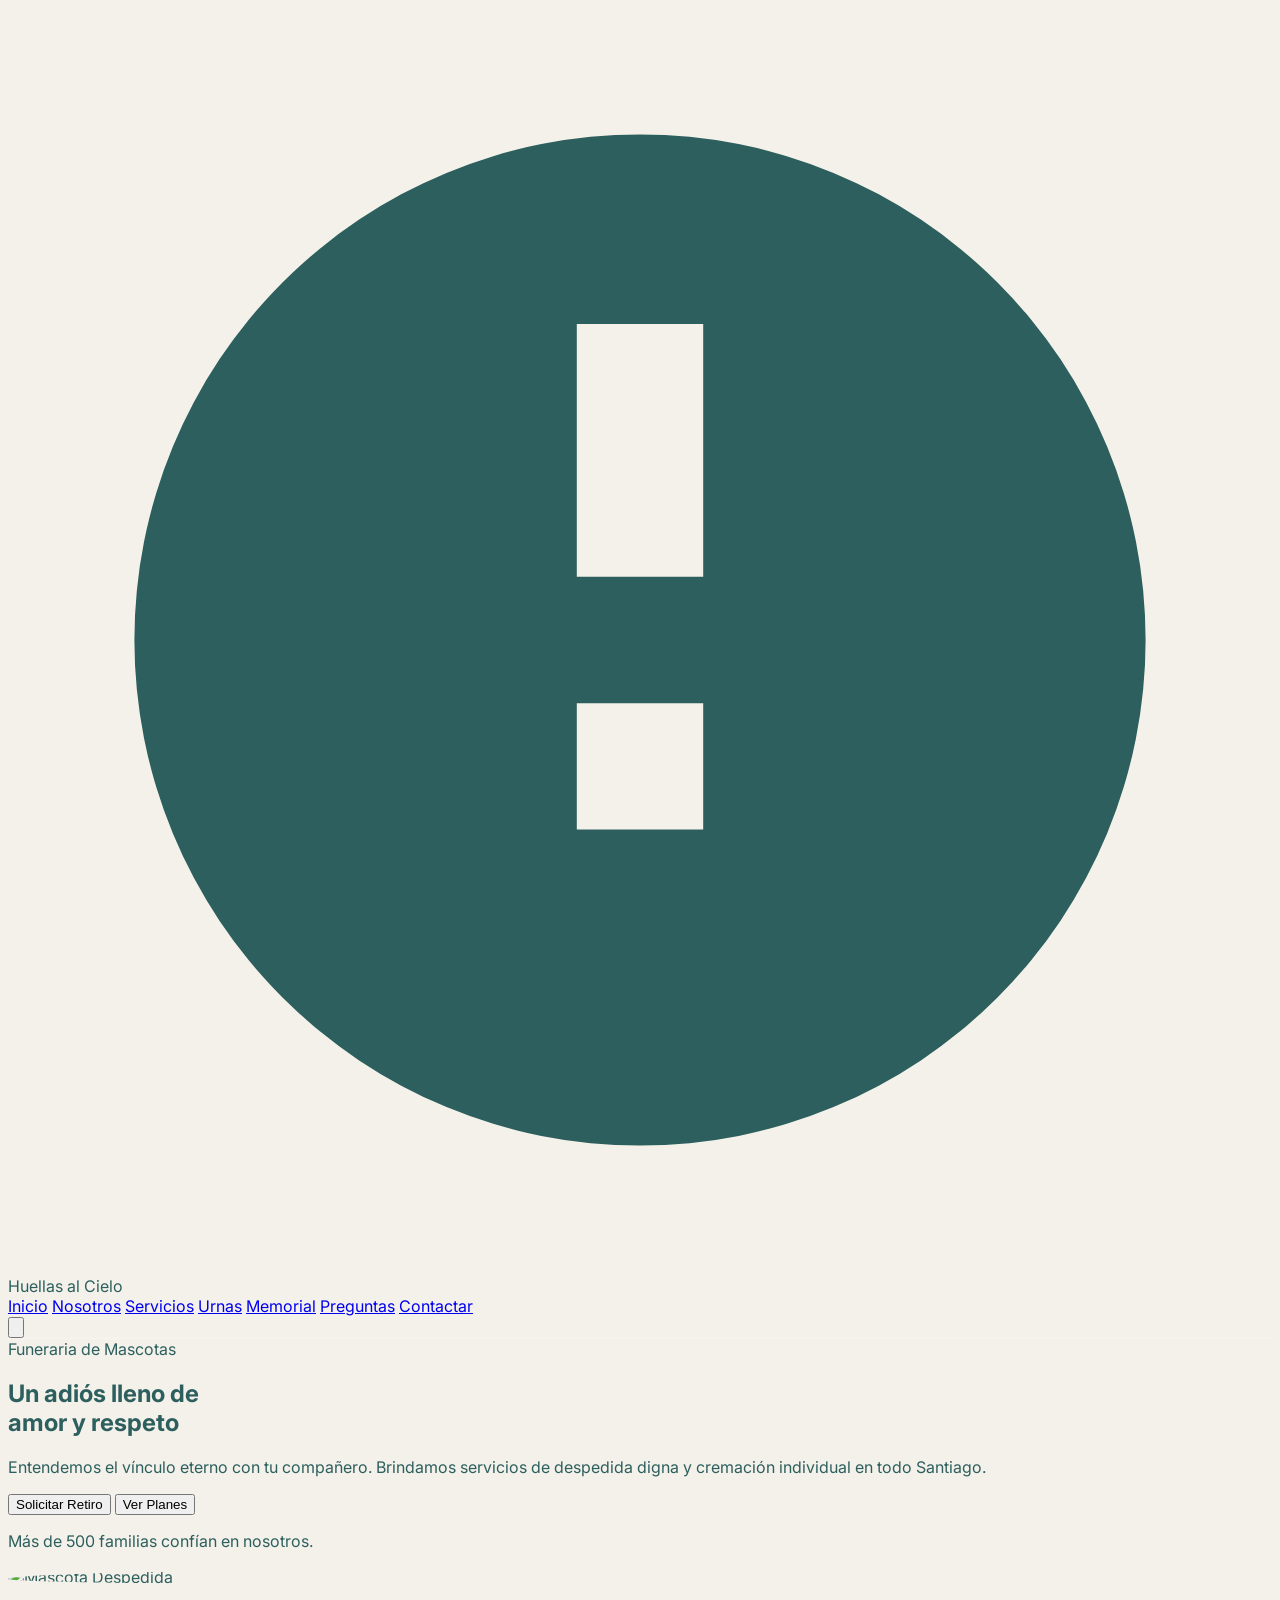
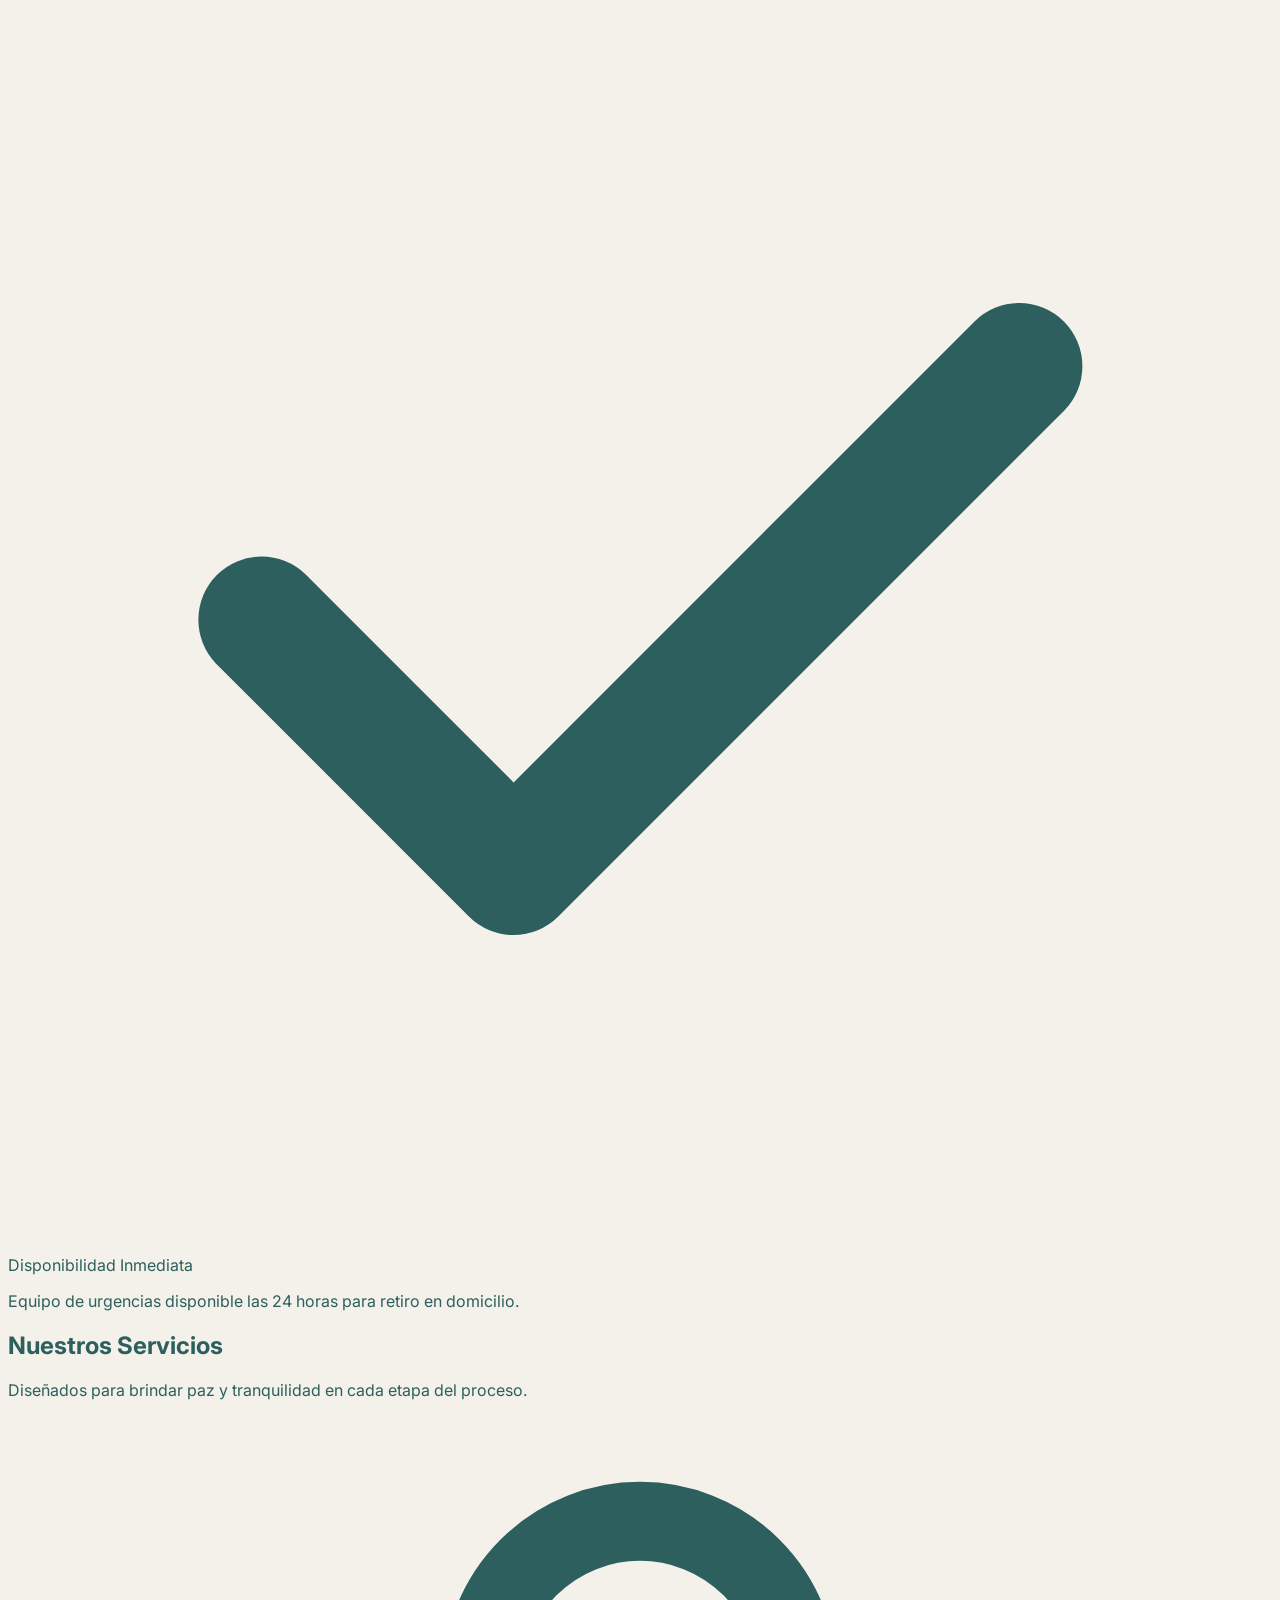
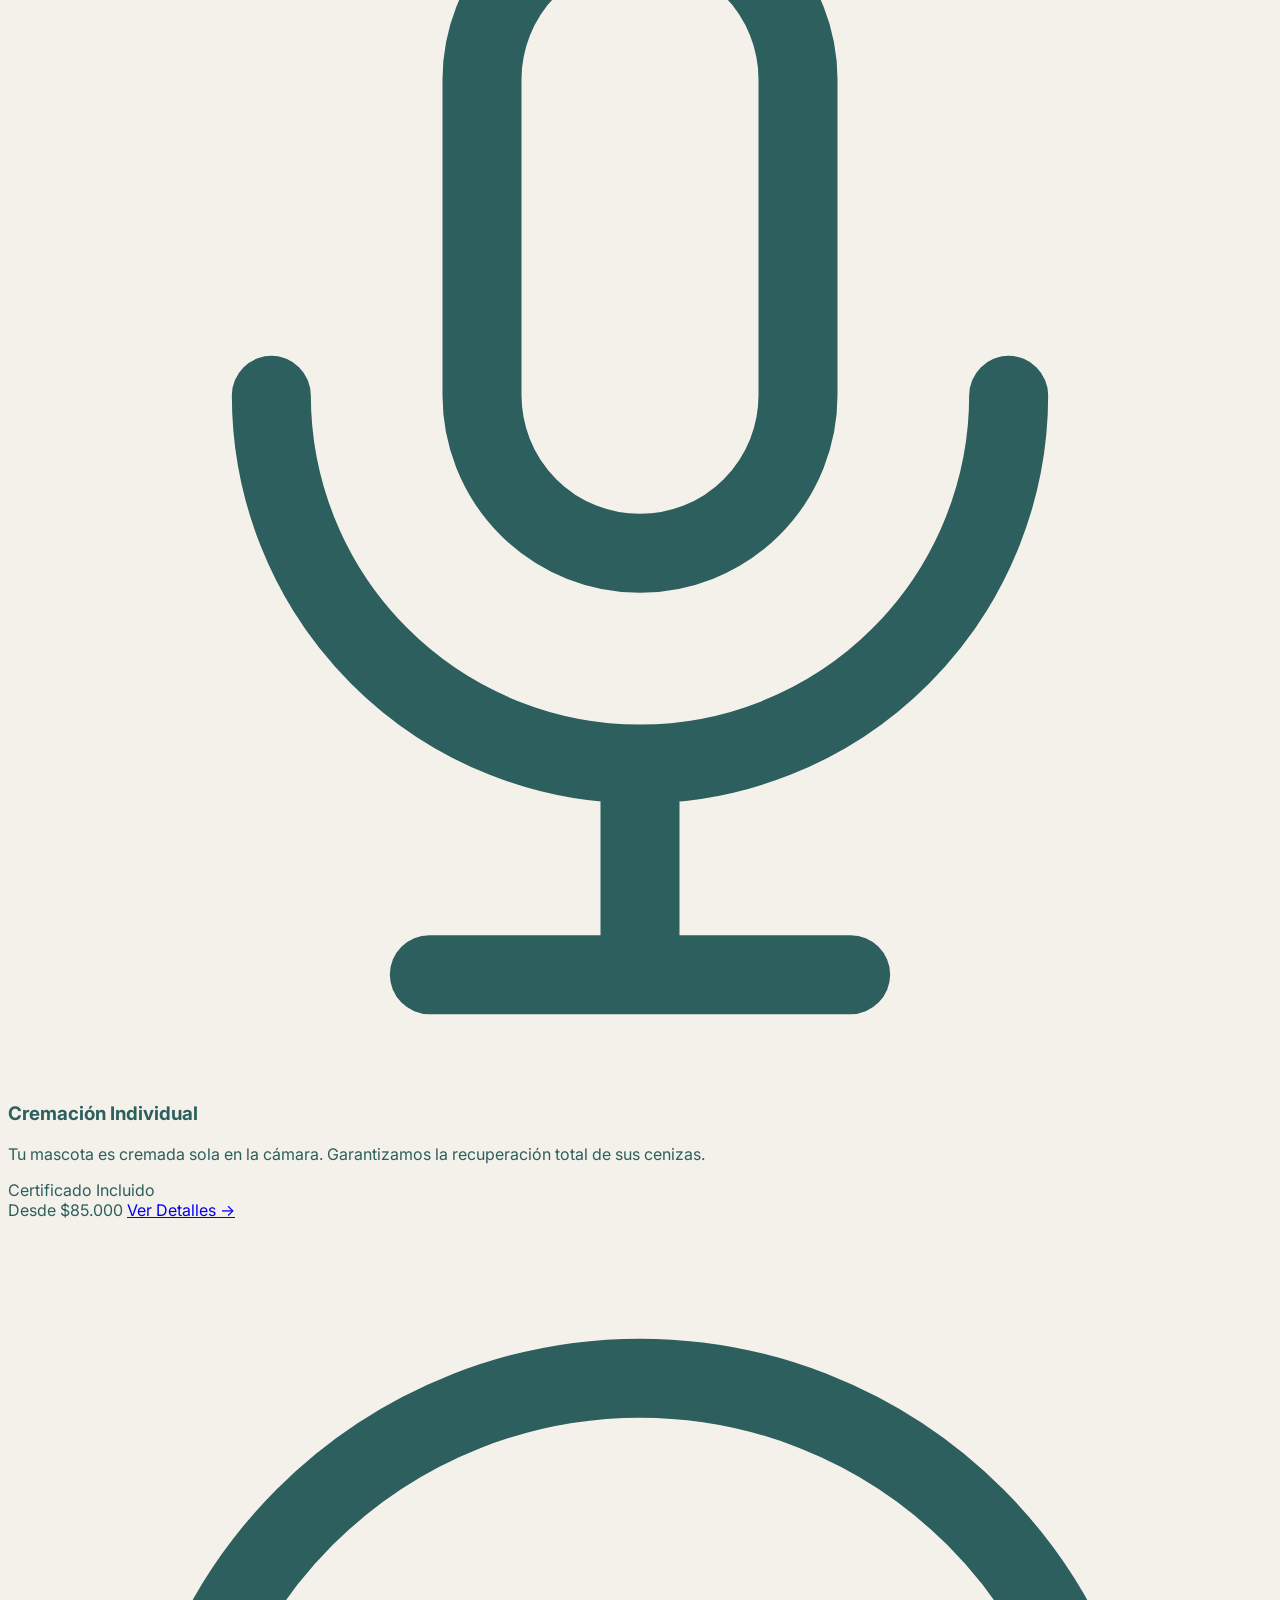
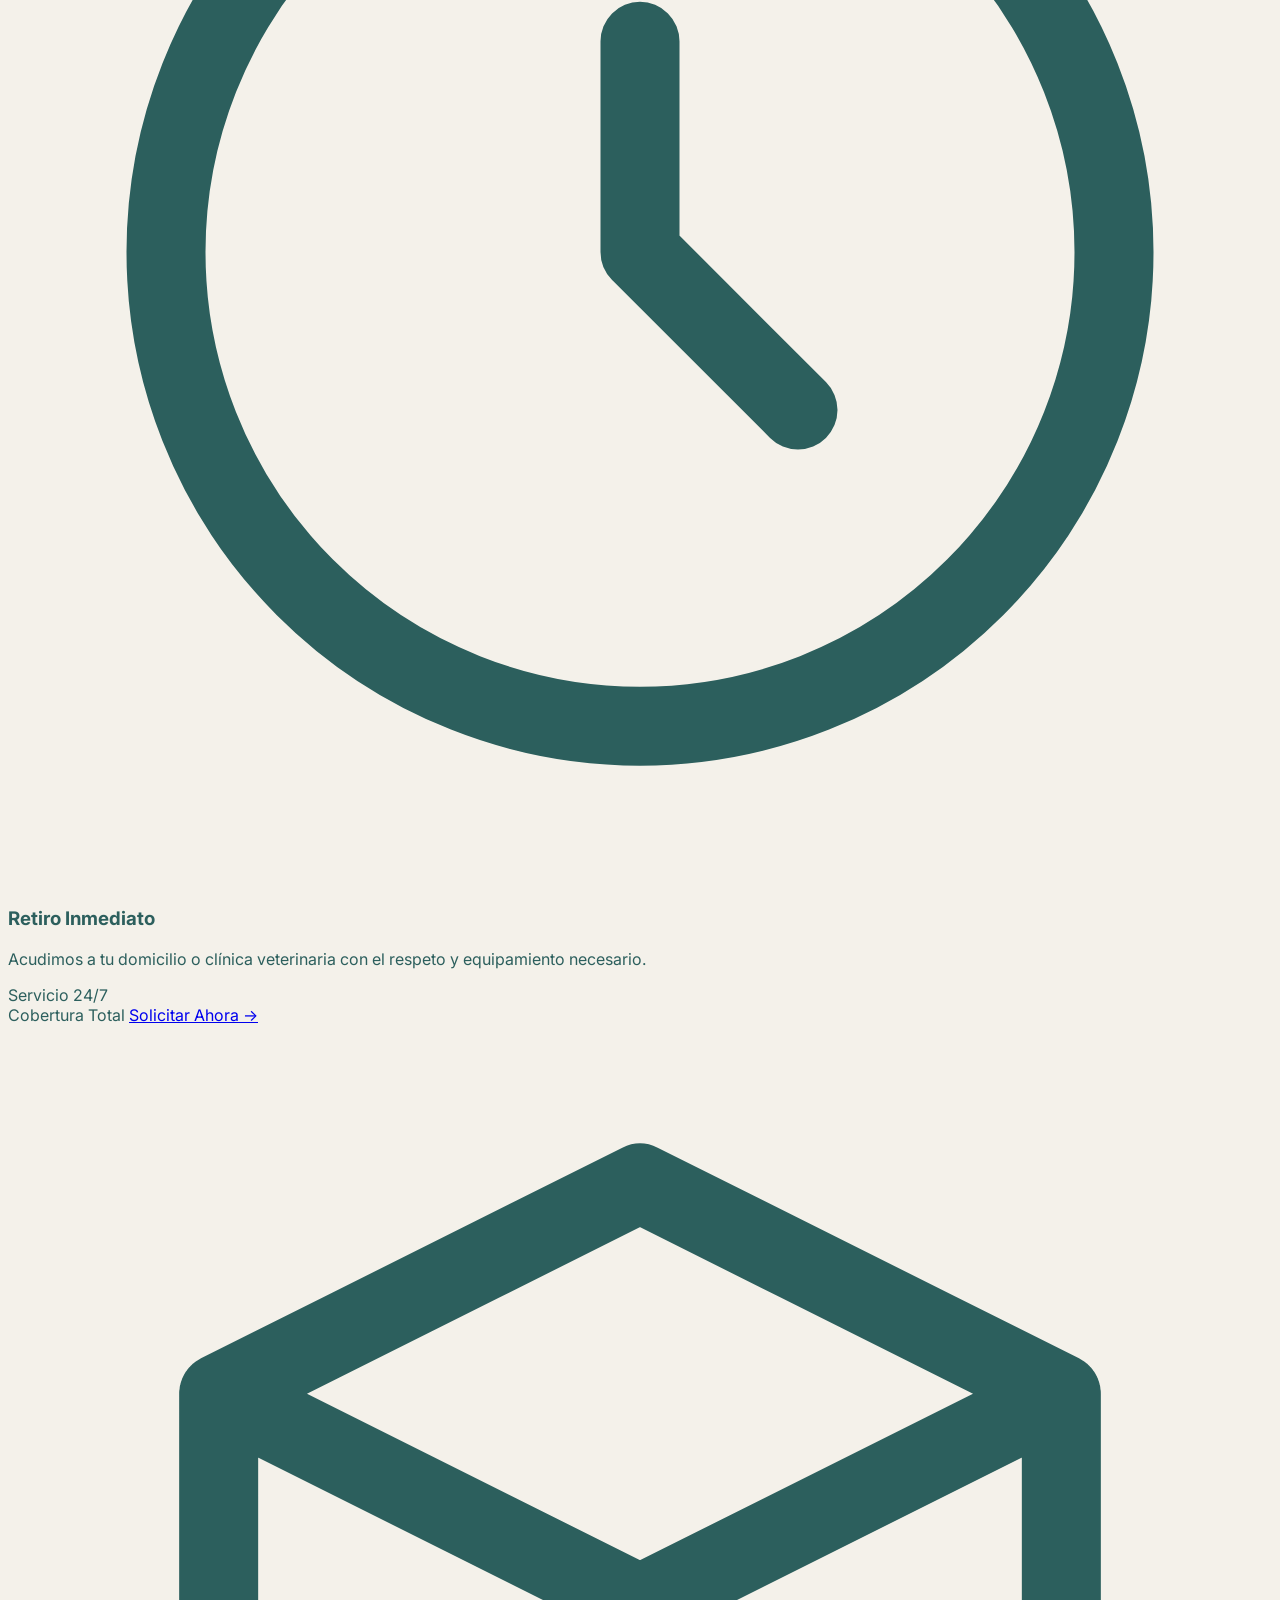
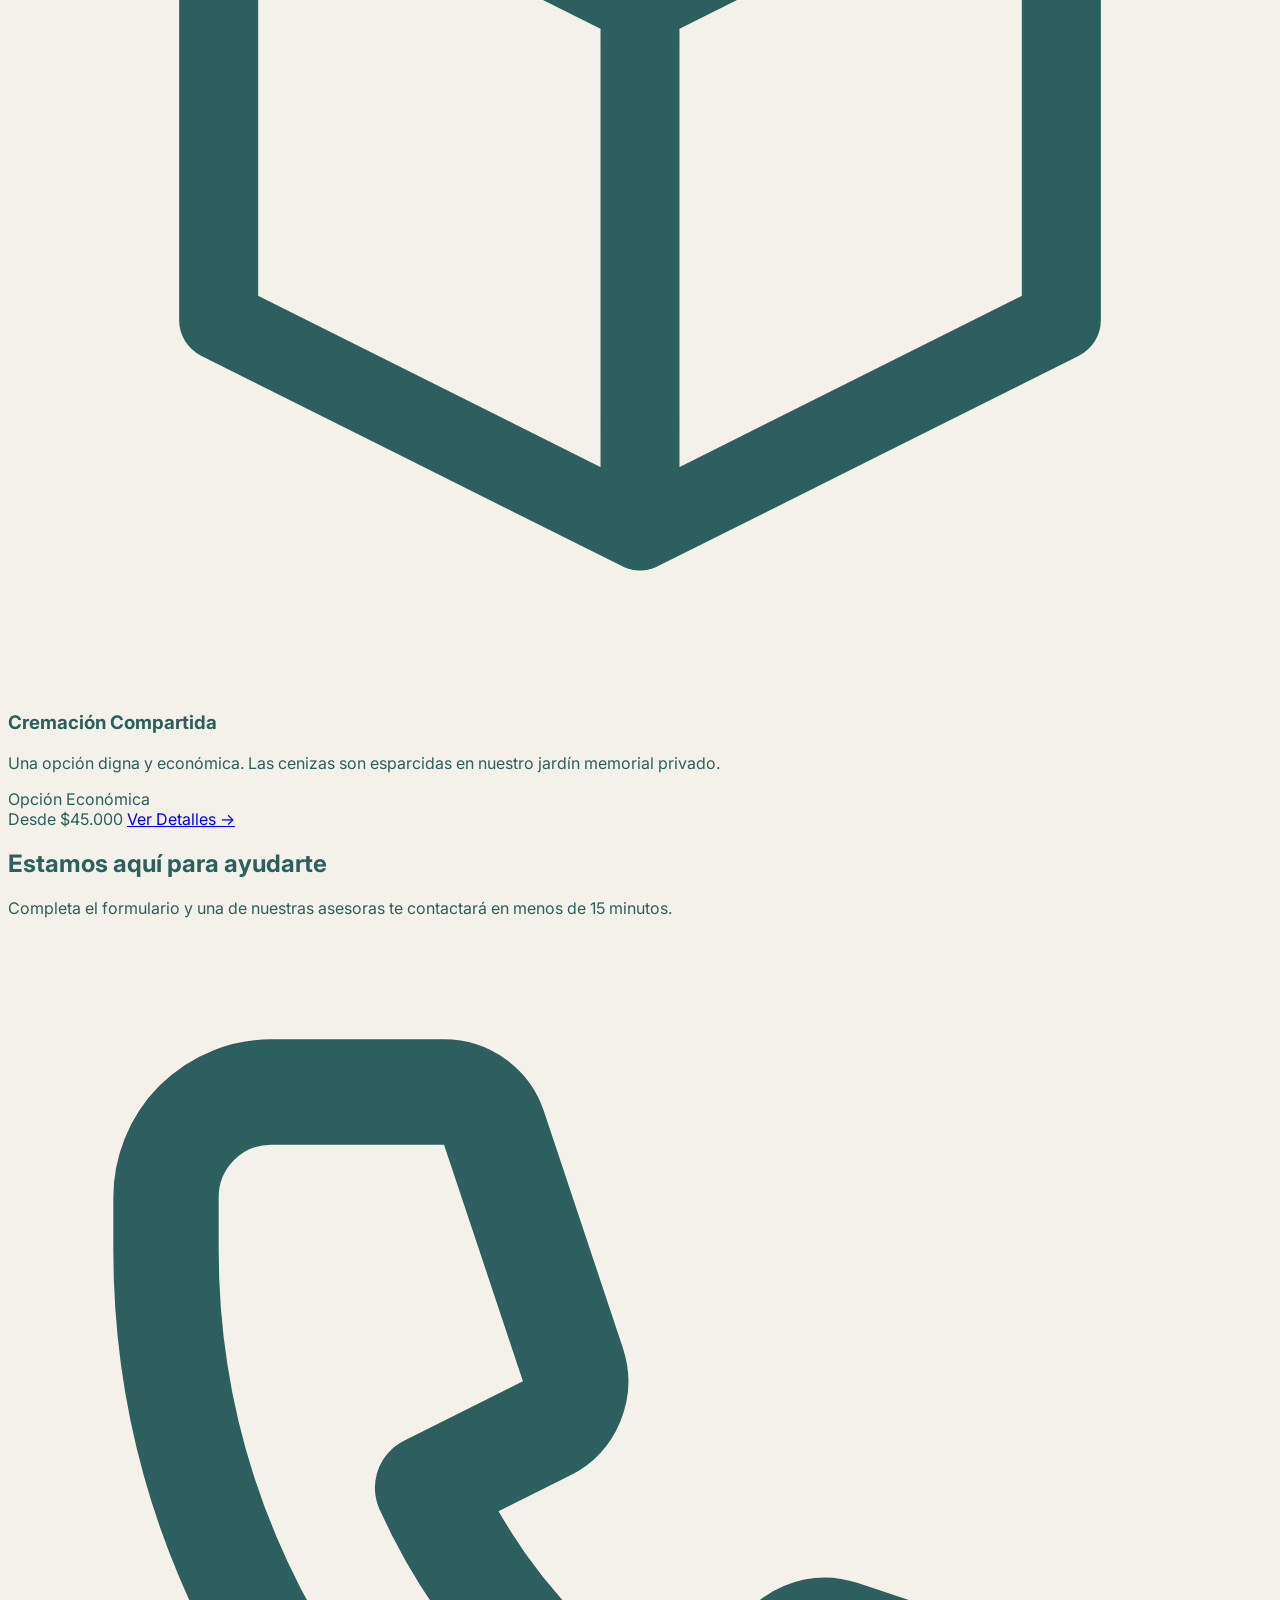
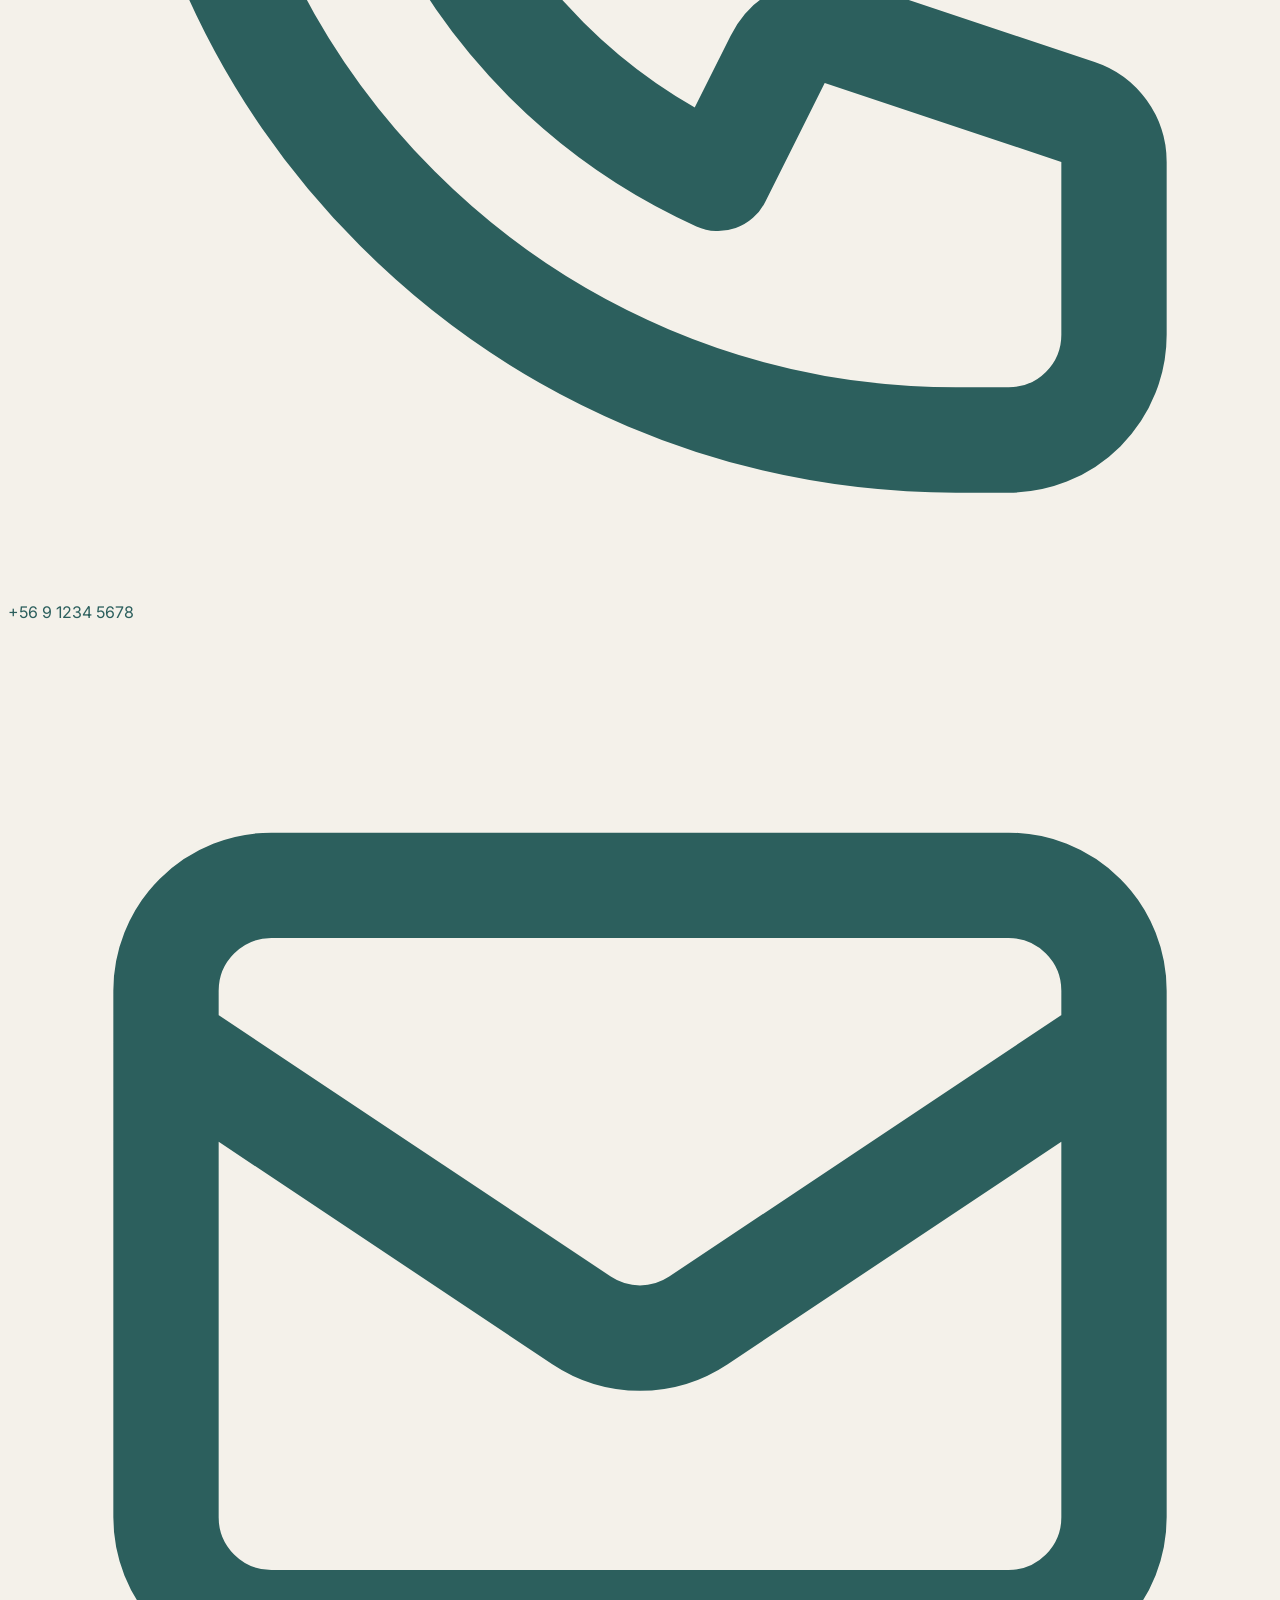
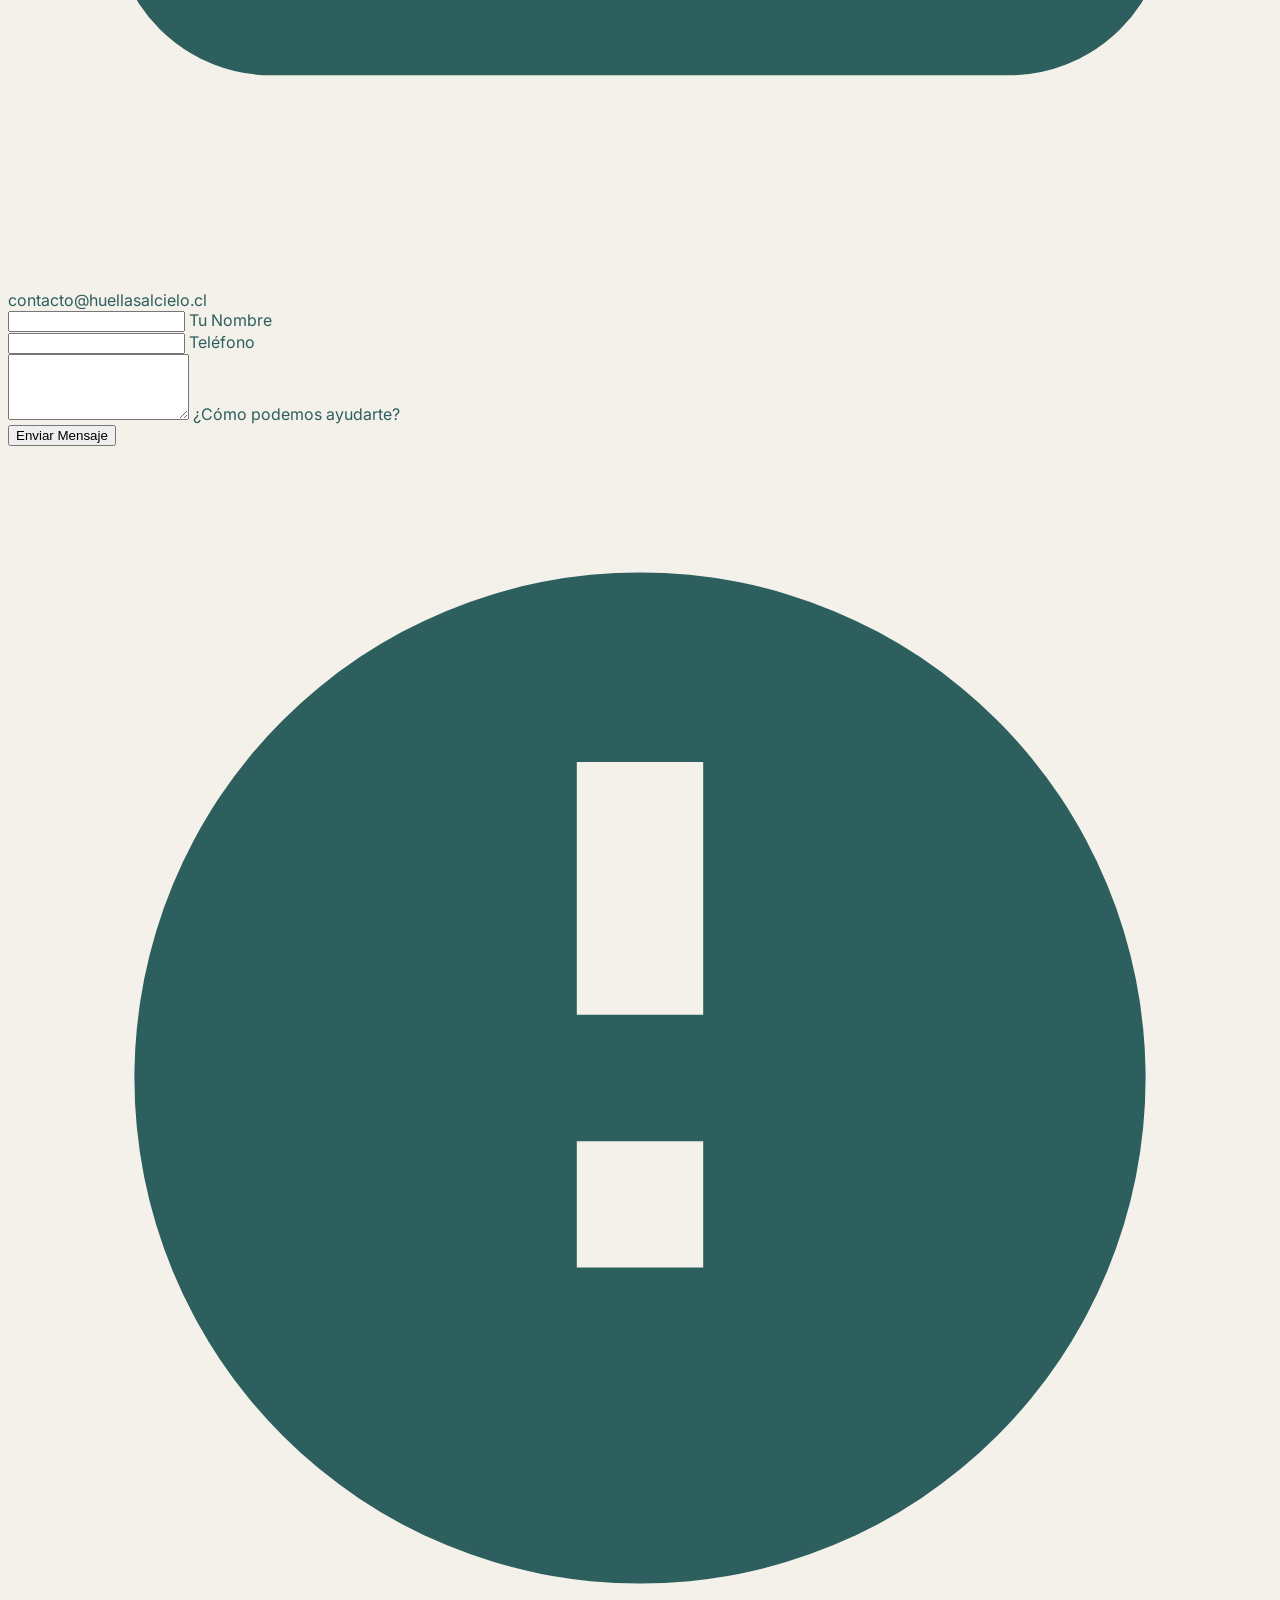
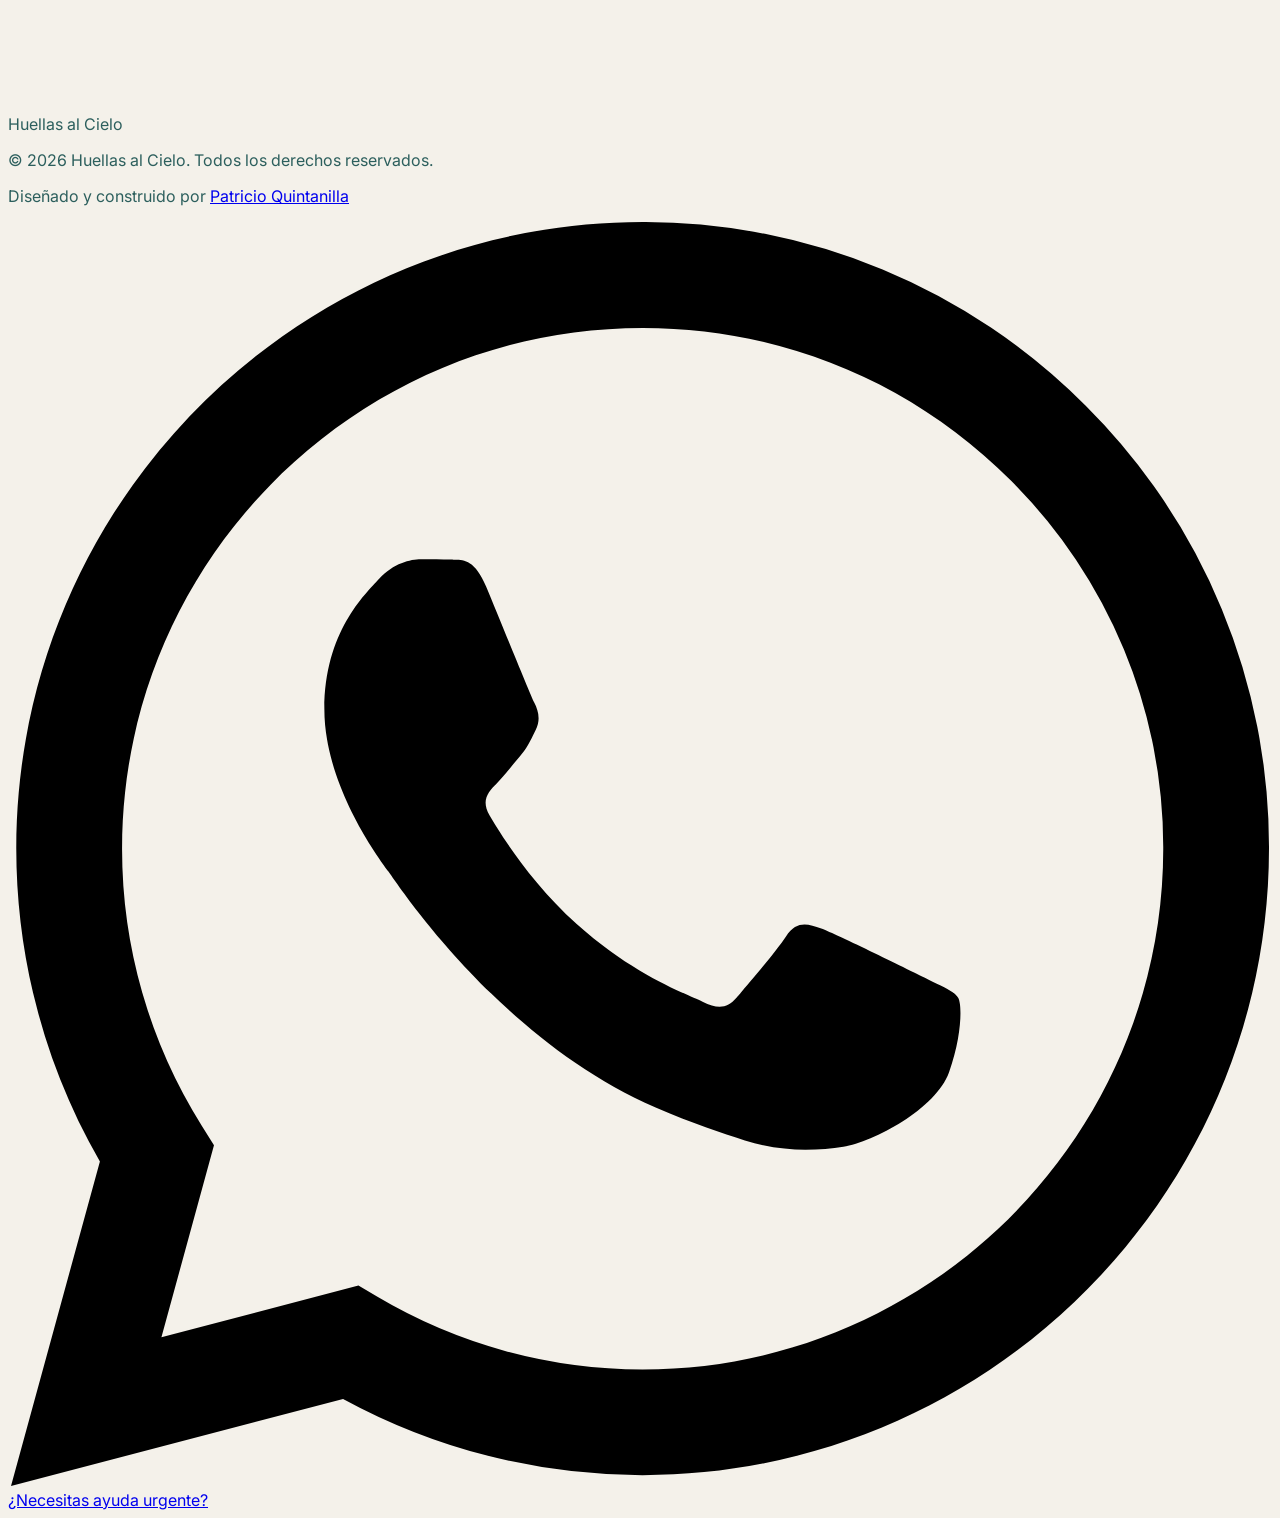
==== commit 26fc5430: "Add README, VSCode settings and footer credits Add a project README with overview, features, tech st" ====
--- a/index.html
+++ b/index.html
@@ -309,7 +309,10 @@
                 </div>
                 <span class="font-serif text-xl font-bold tracking-wide">Huellas al Cielo</span>
             </div>
-            <p class="text-sm text-gray-300 font-light">&copy; 2026 Huellas al Cielo. Todos los derechos reservados.</p>
+            <div class="text-center md:text-right">
+                <p class="text-sm text-gray-300 font-light">&copy; 2026 Huellas al Cielo. Todos los derechos reservados.</p>
+                <p class="text-xs text-gray-400 mt-1">Diseñado y construido por <a href="https://pquintanilla.cl" target="_blank" rel="noopener noreferrer" class="hover:text-white transition-colors">Patricio Quintanilla</a></p>
+            </div>
         </div>
     </footer>
 
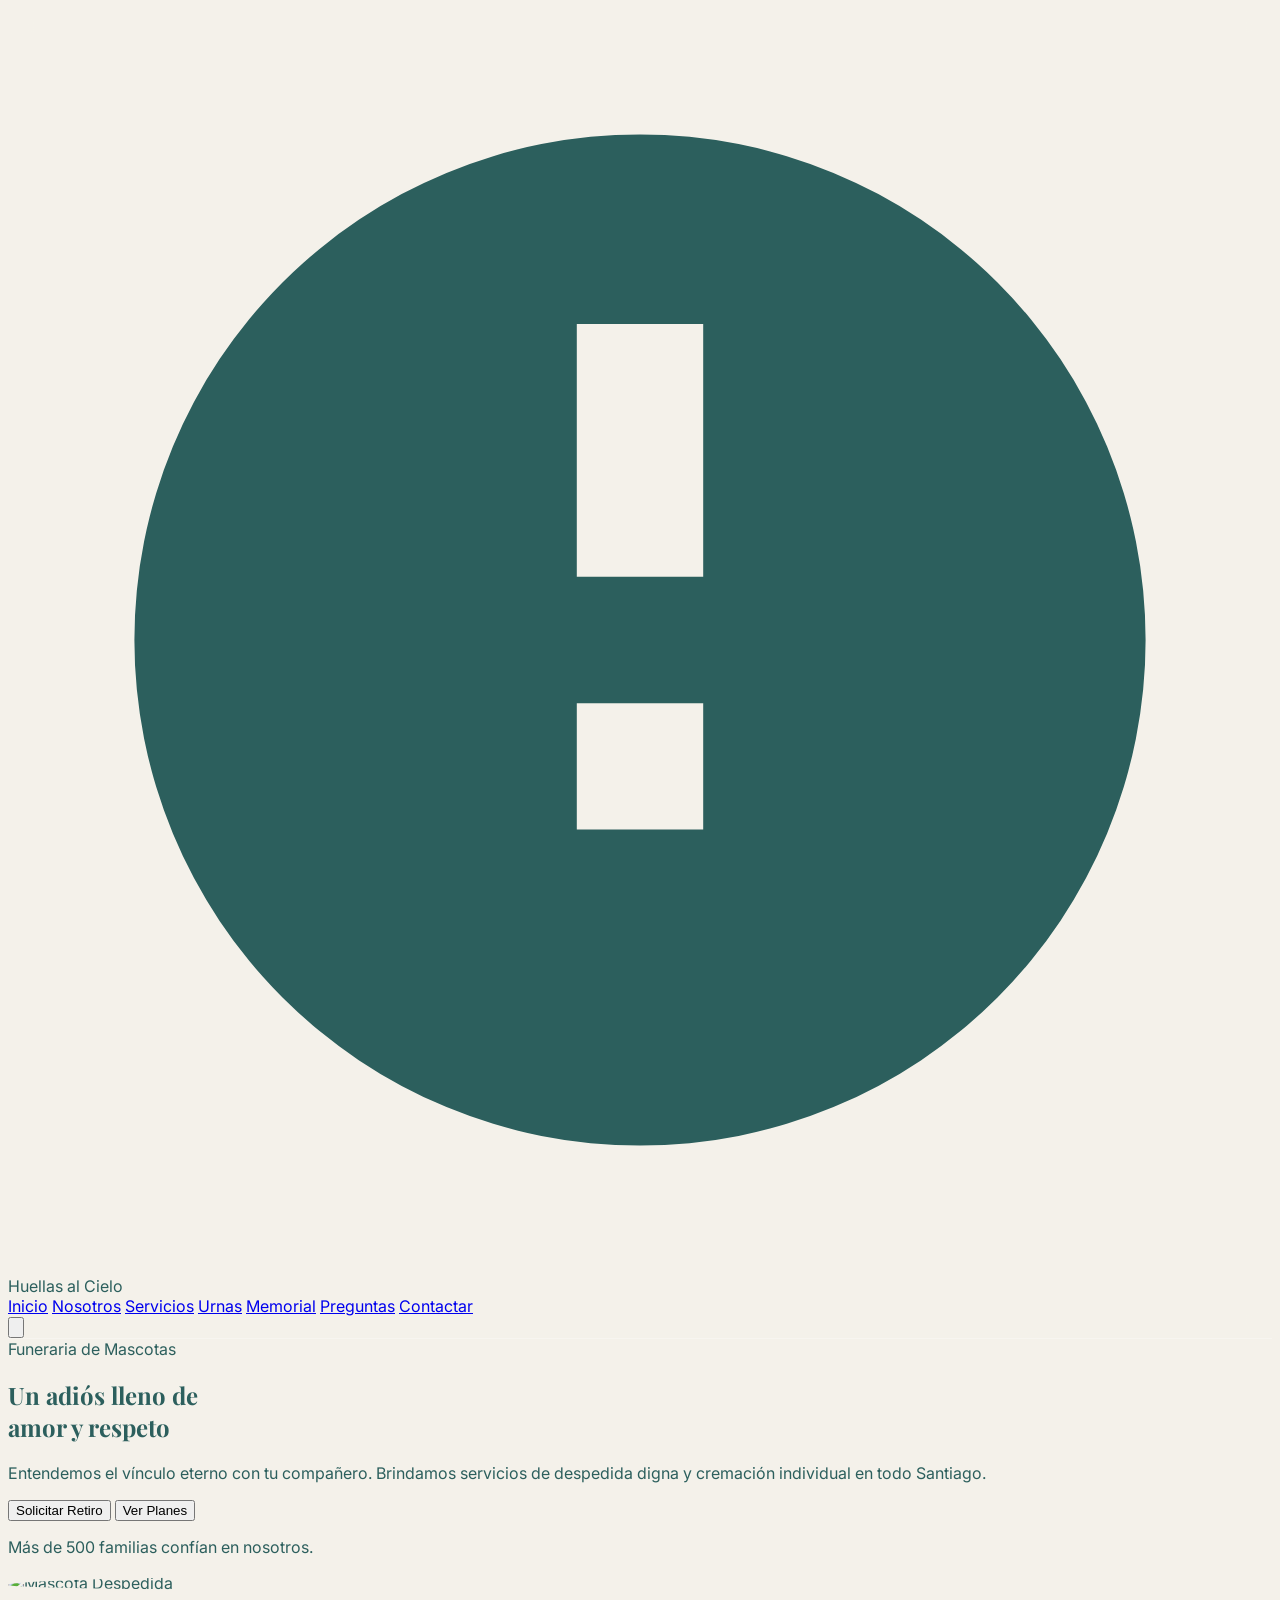
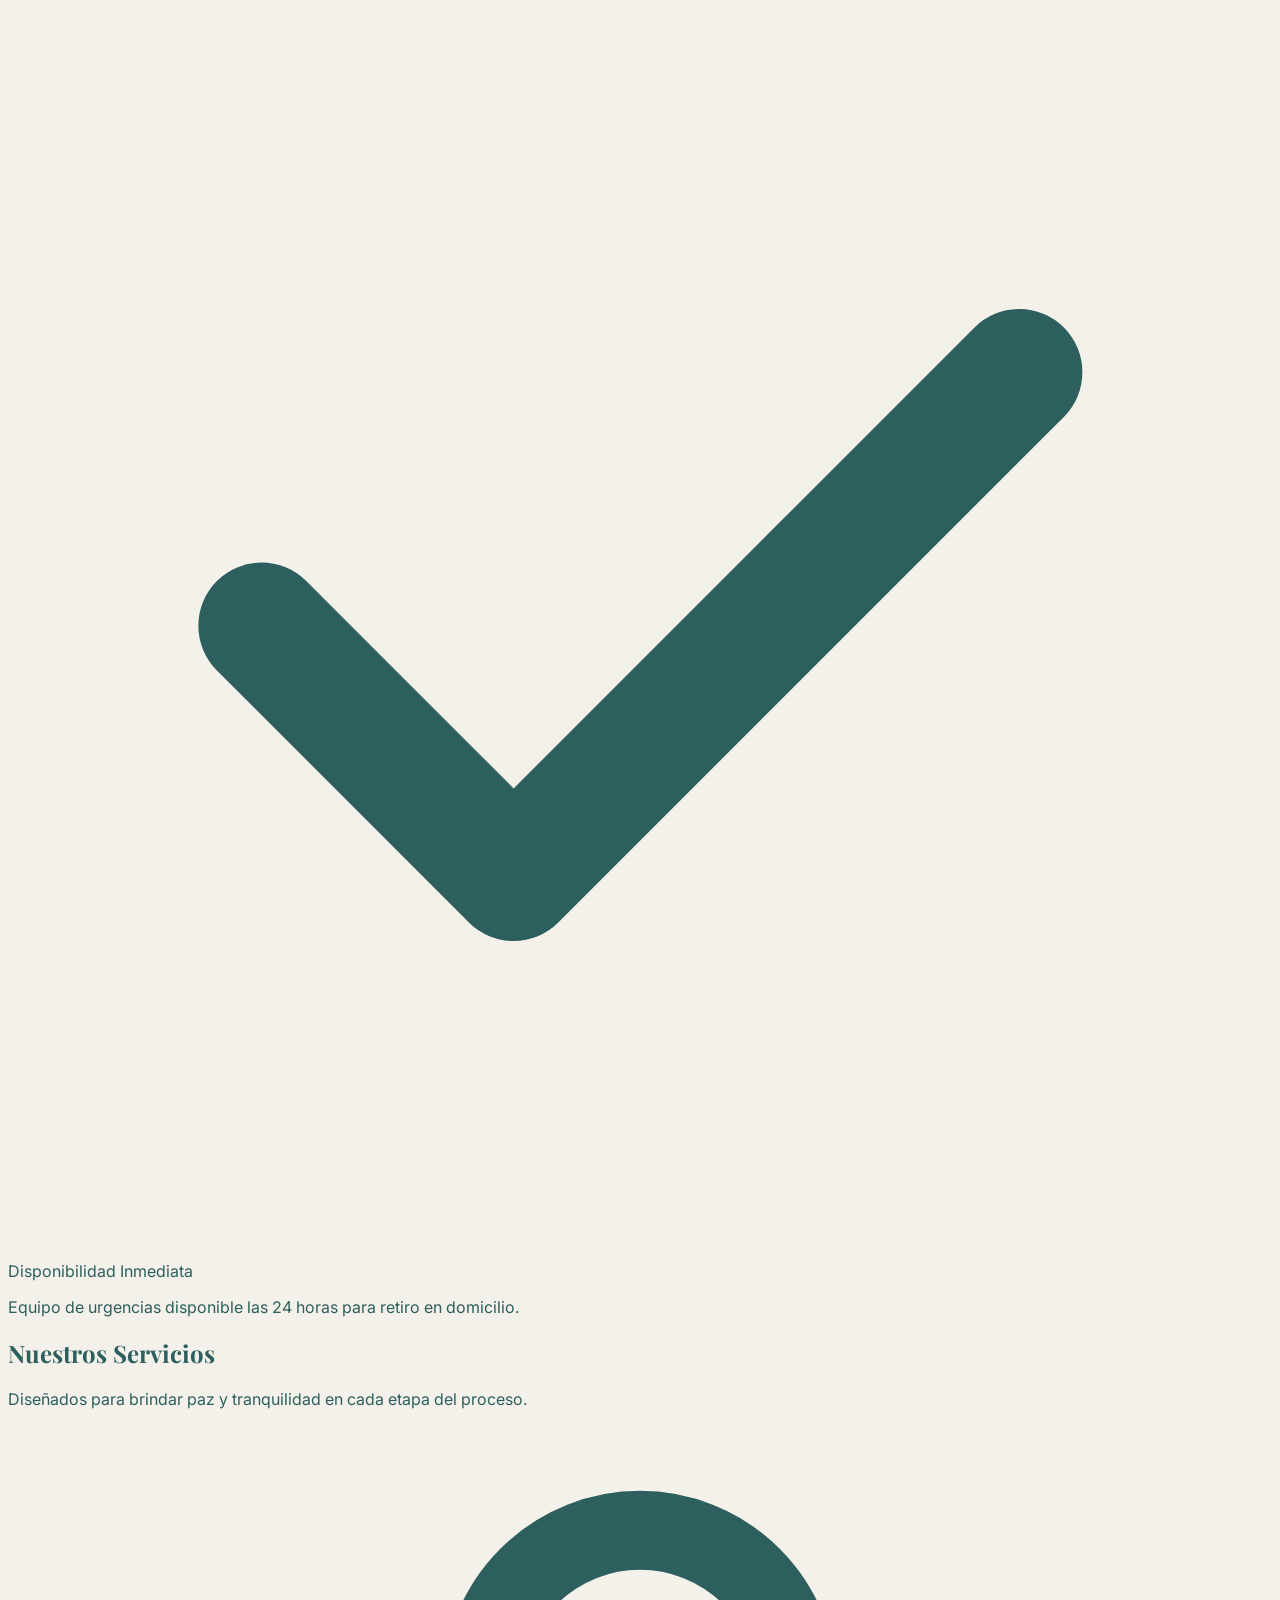
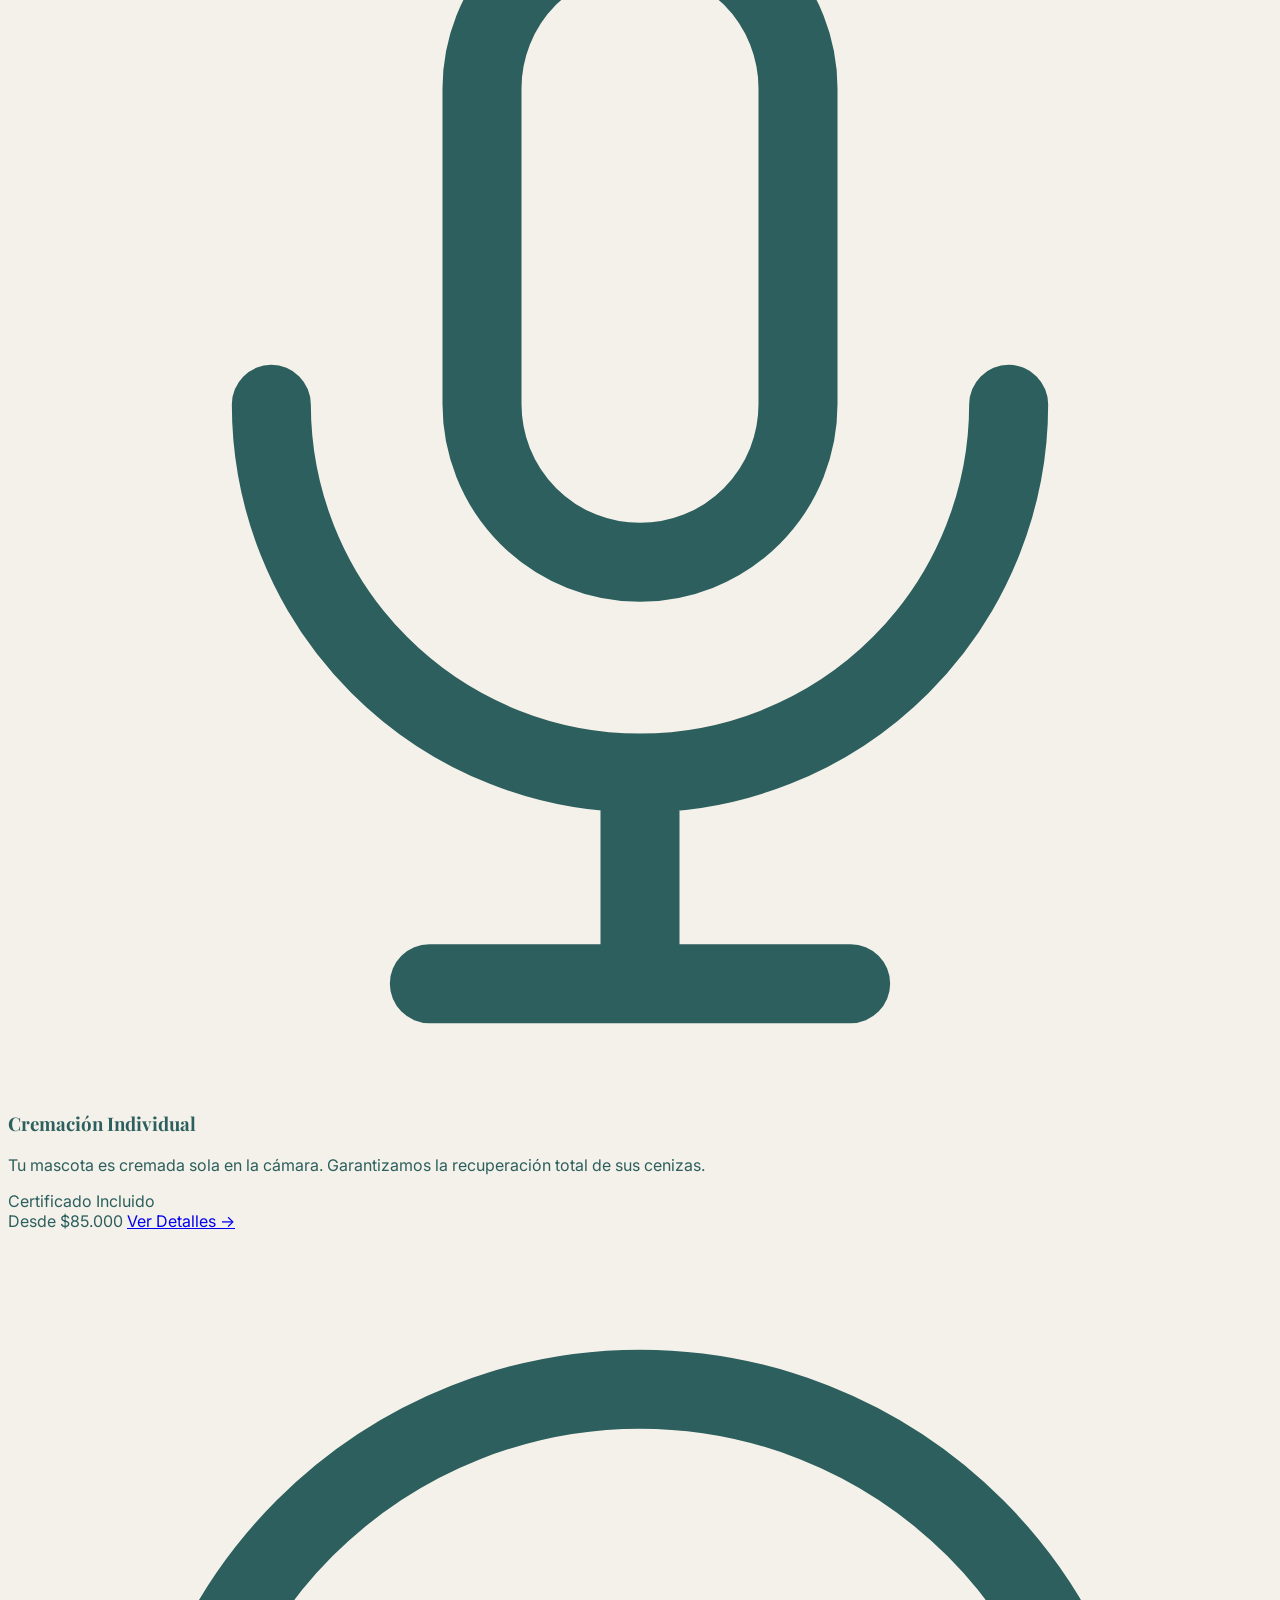
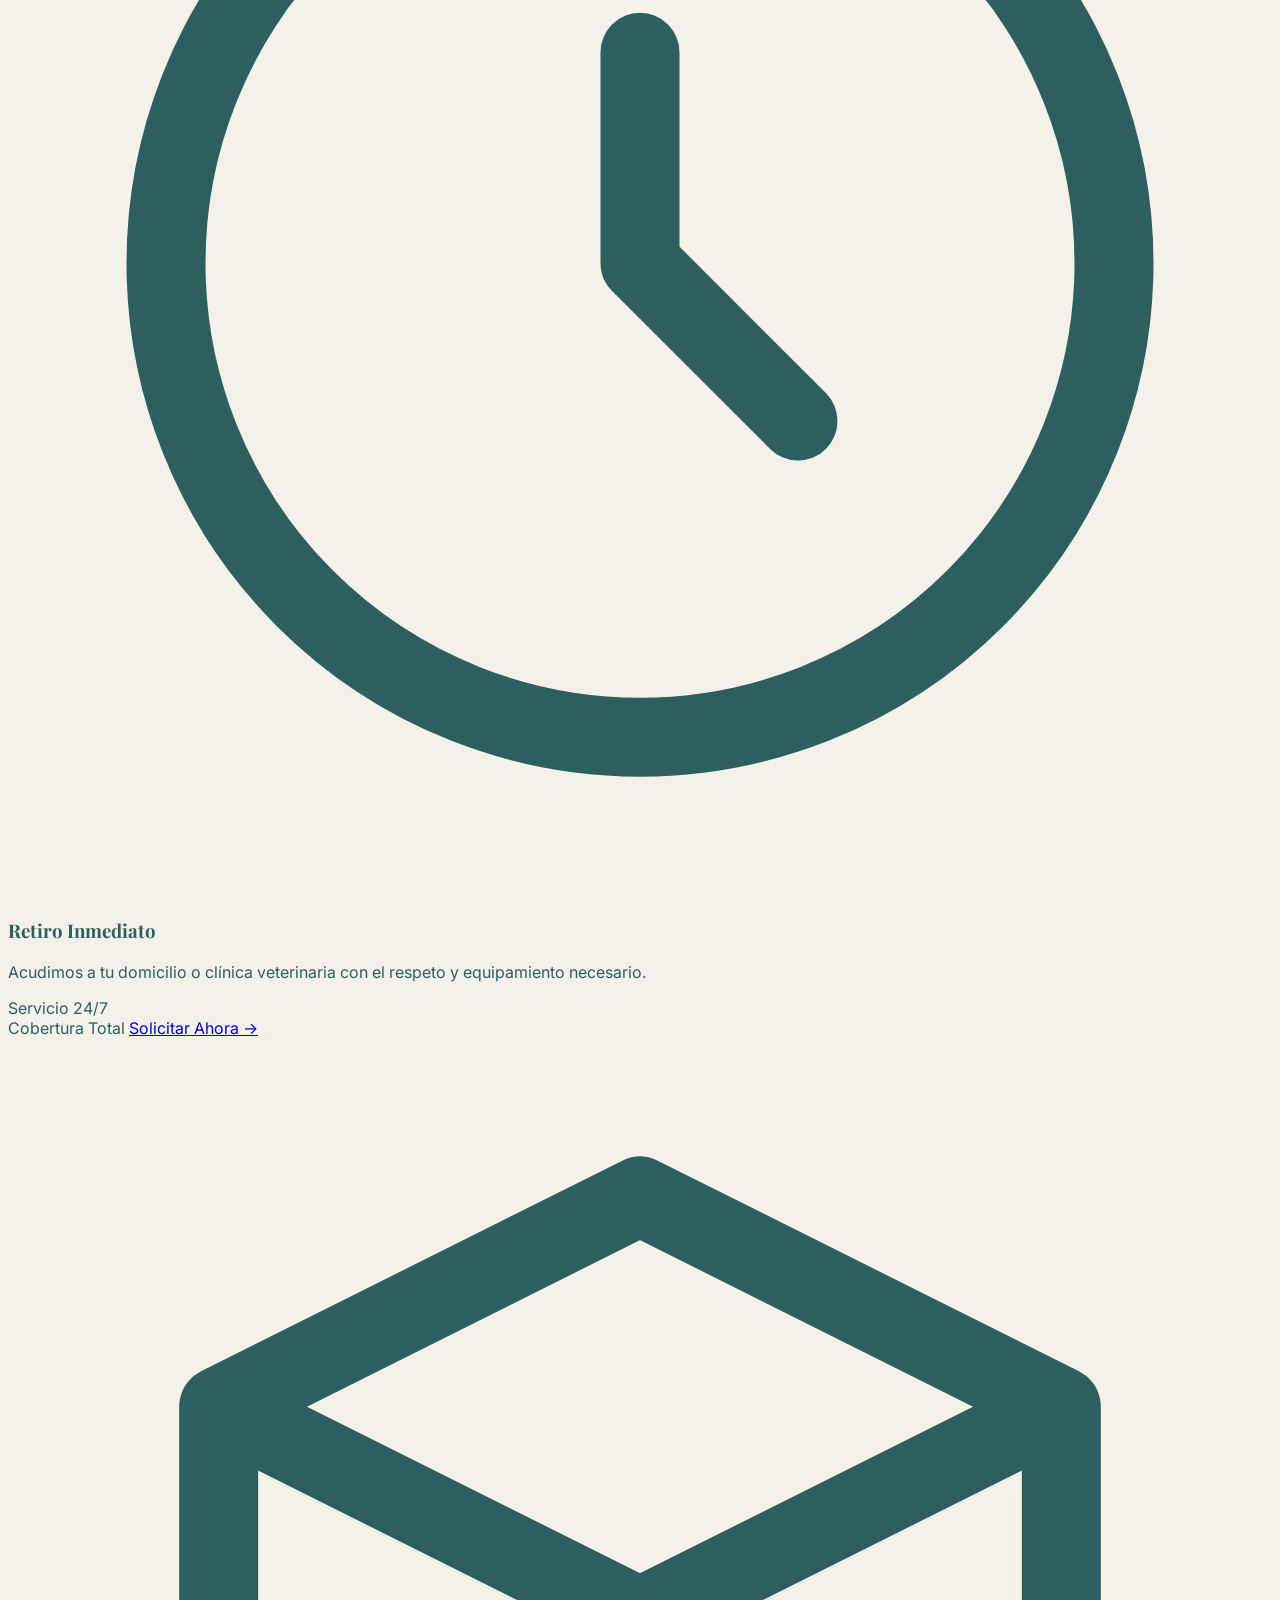
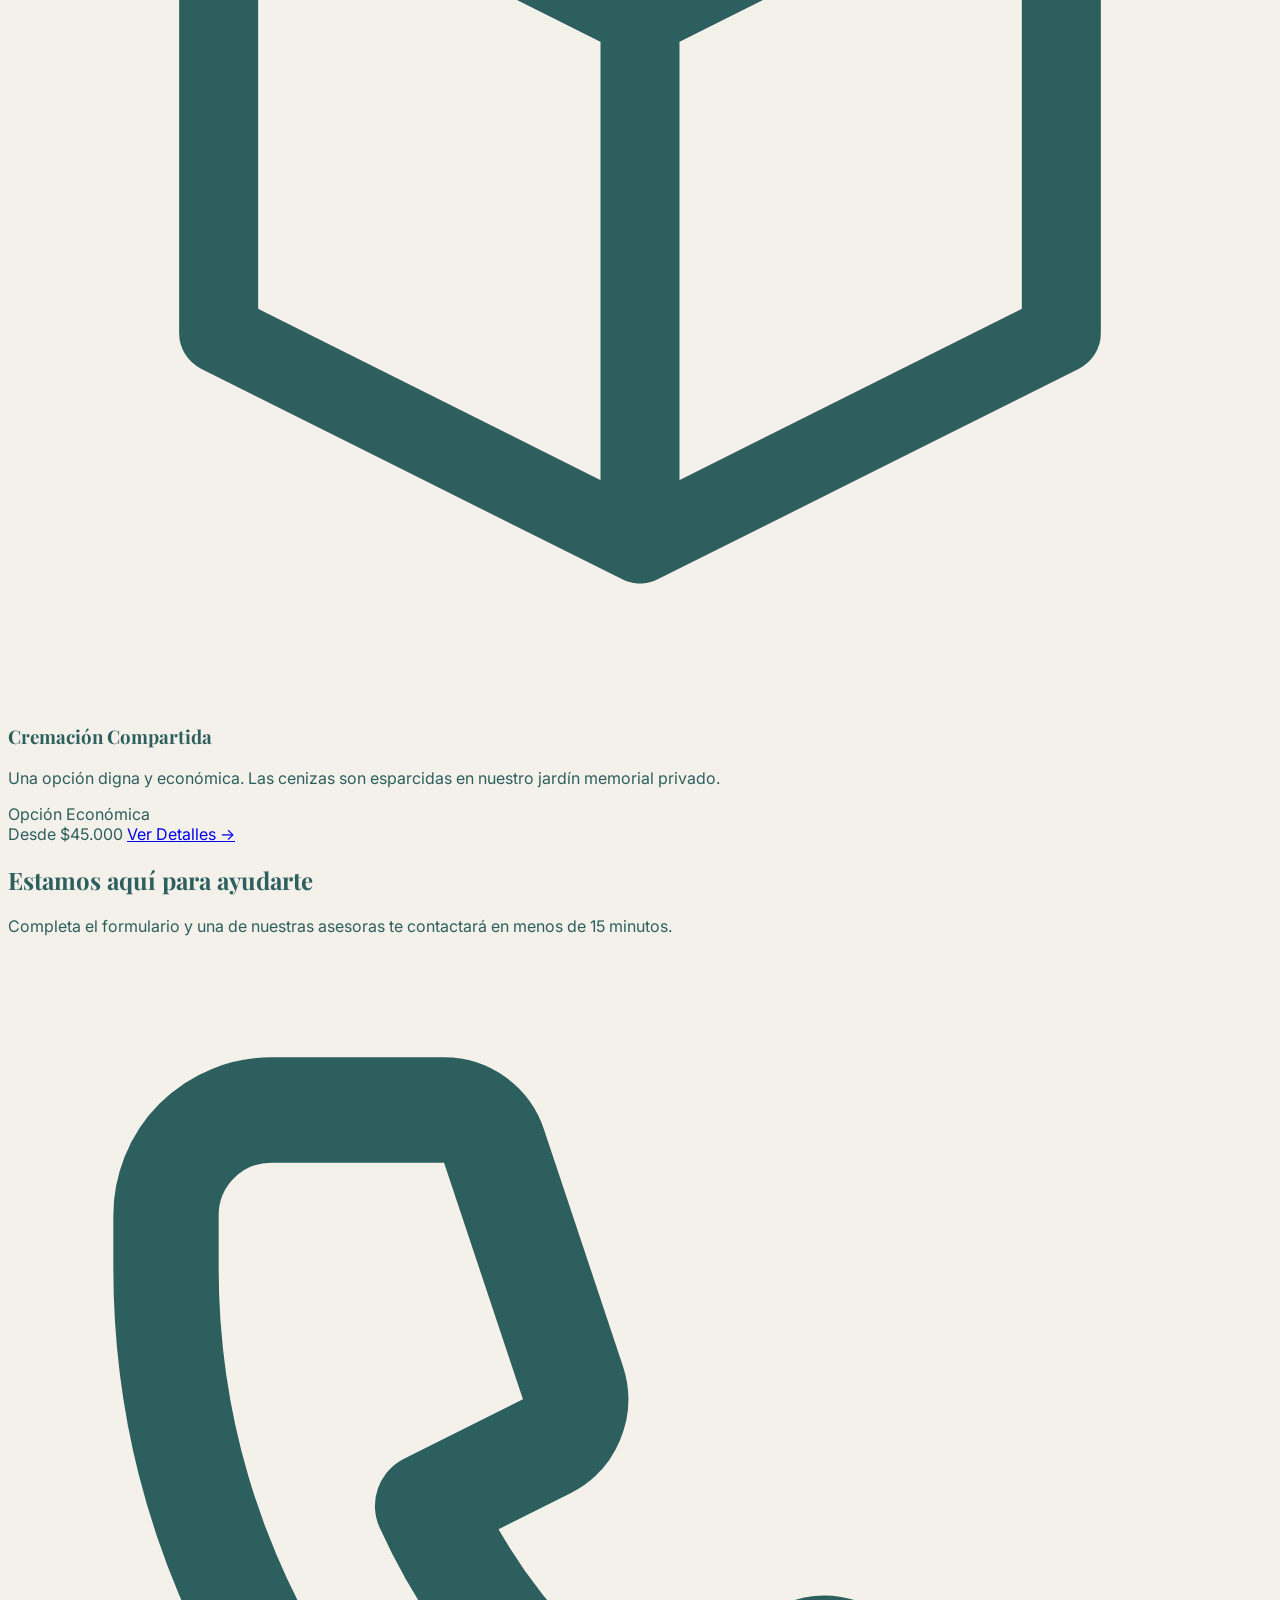
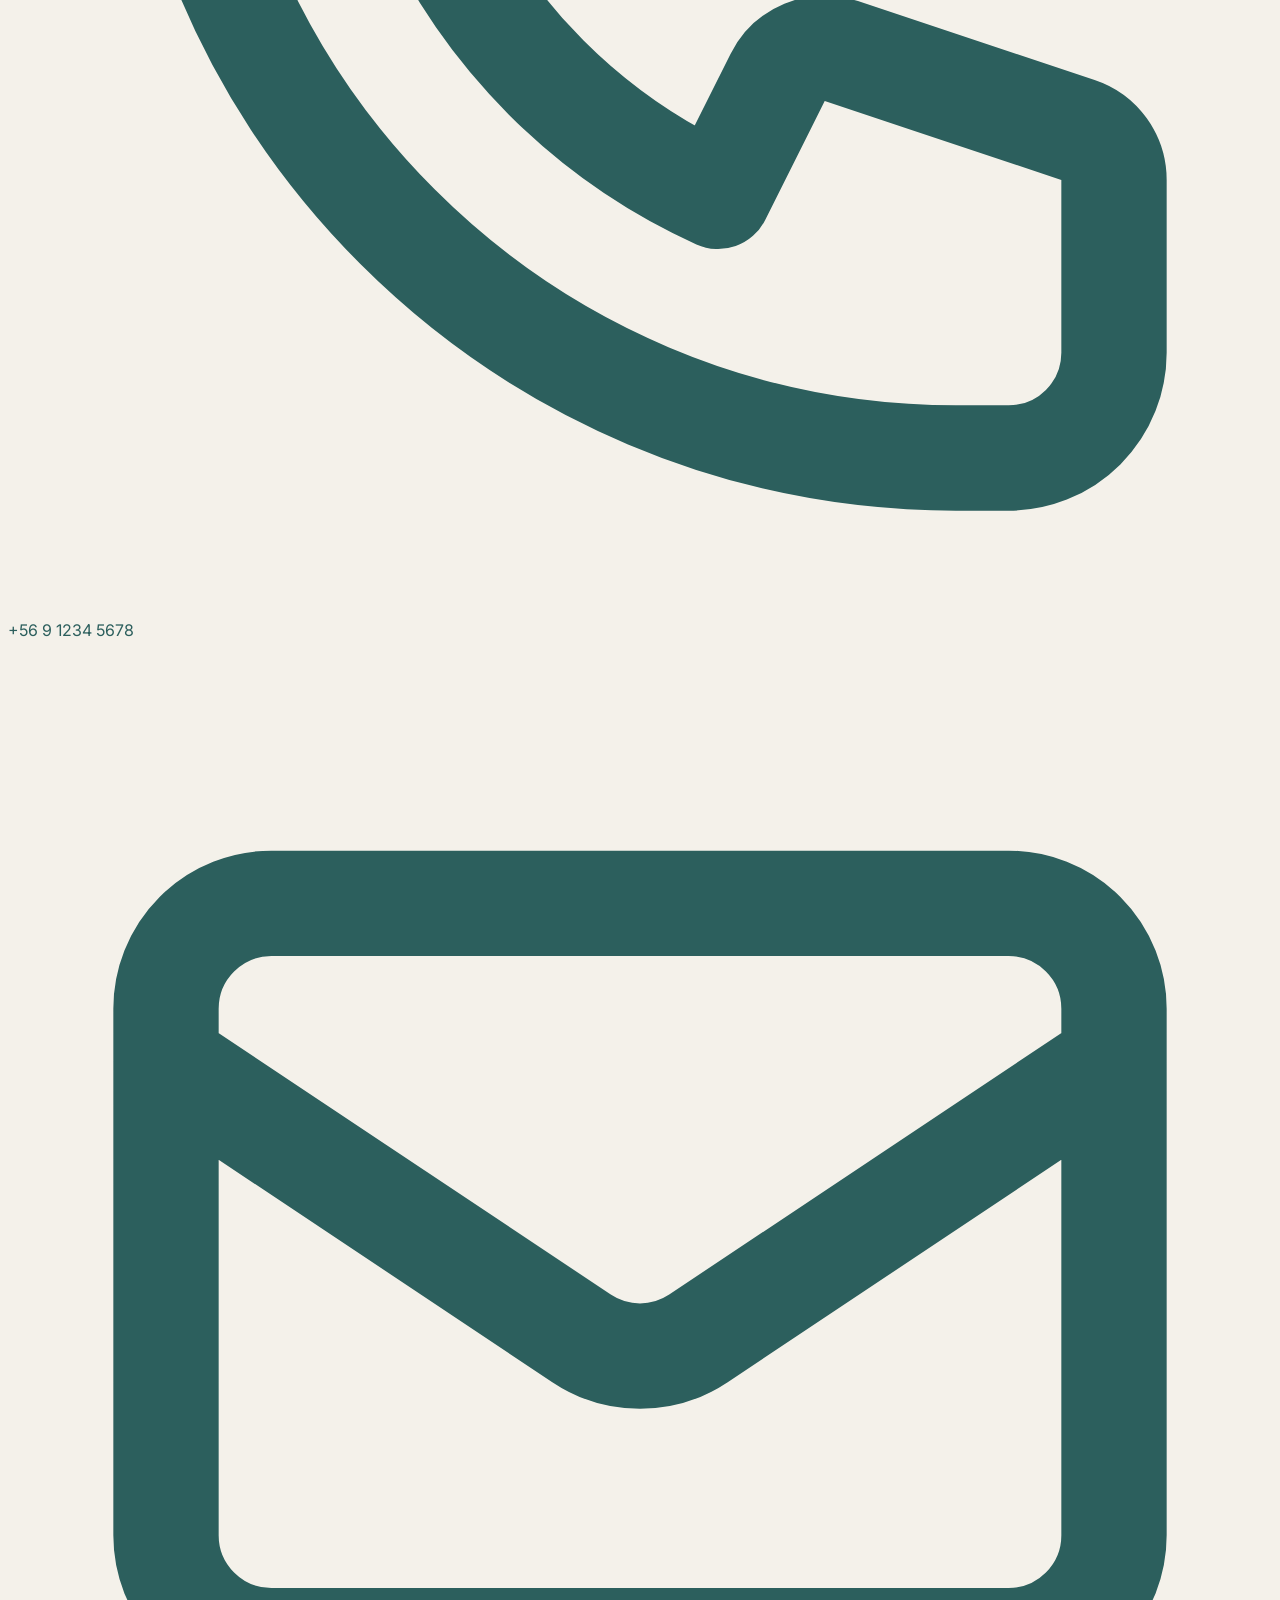
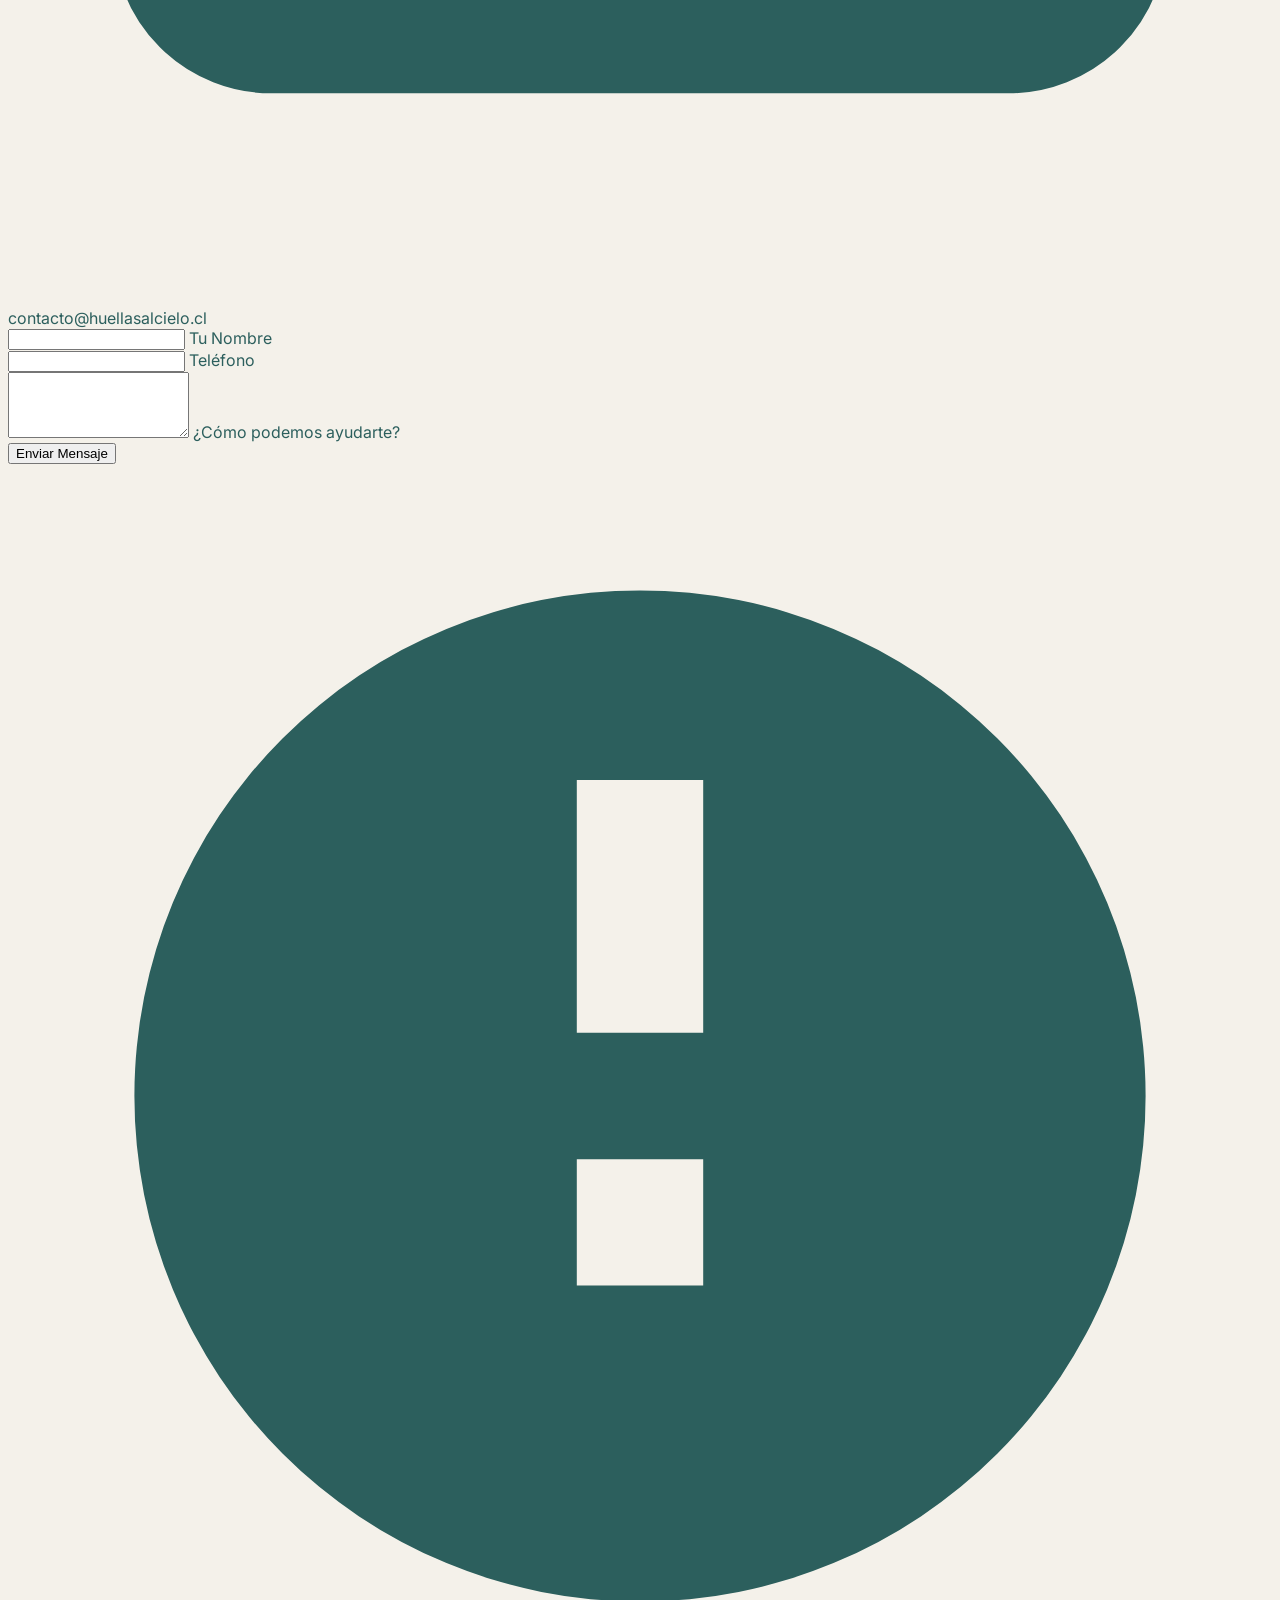
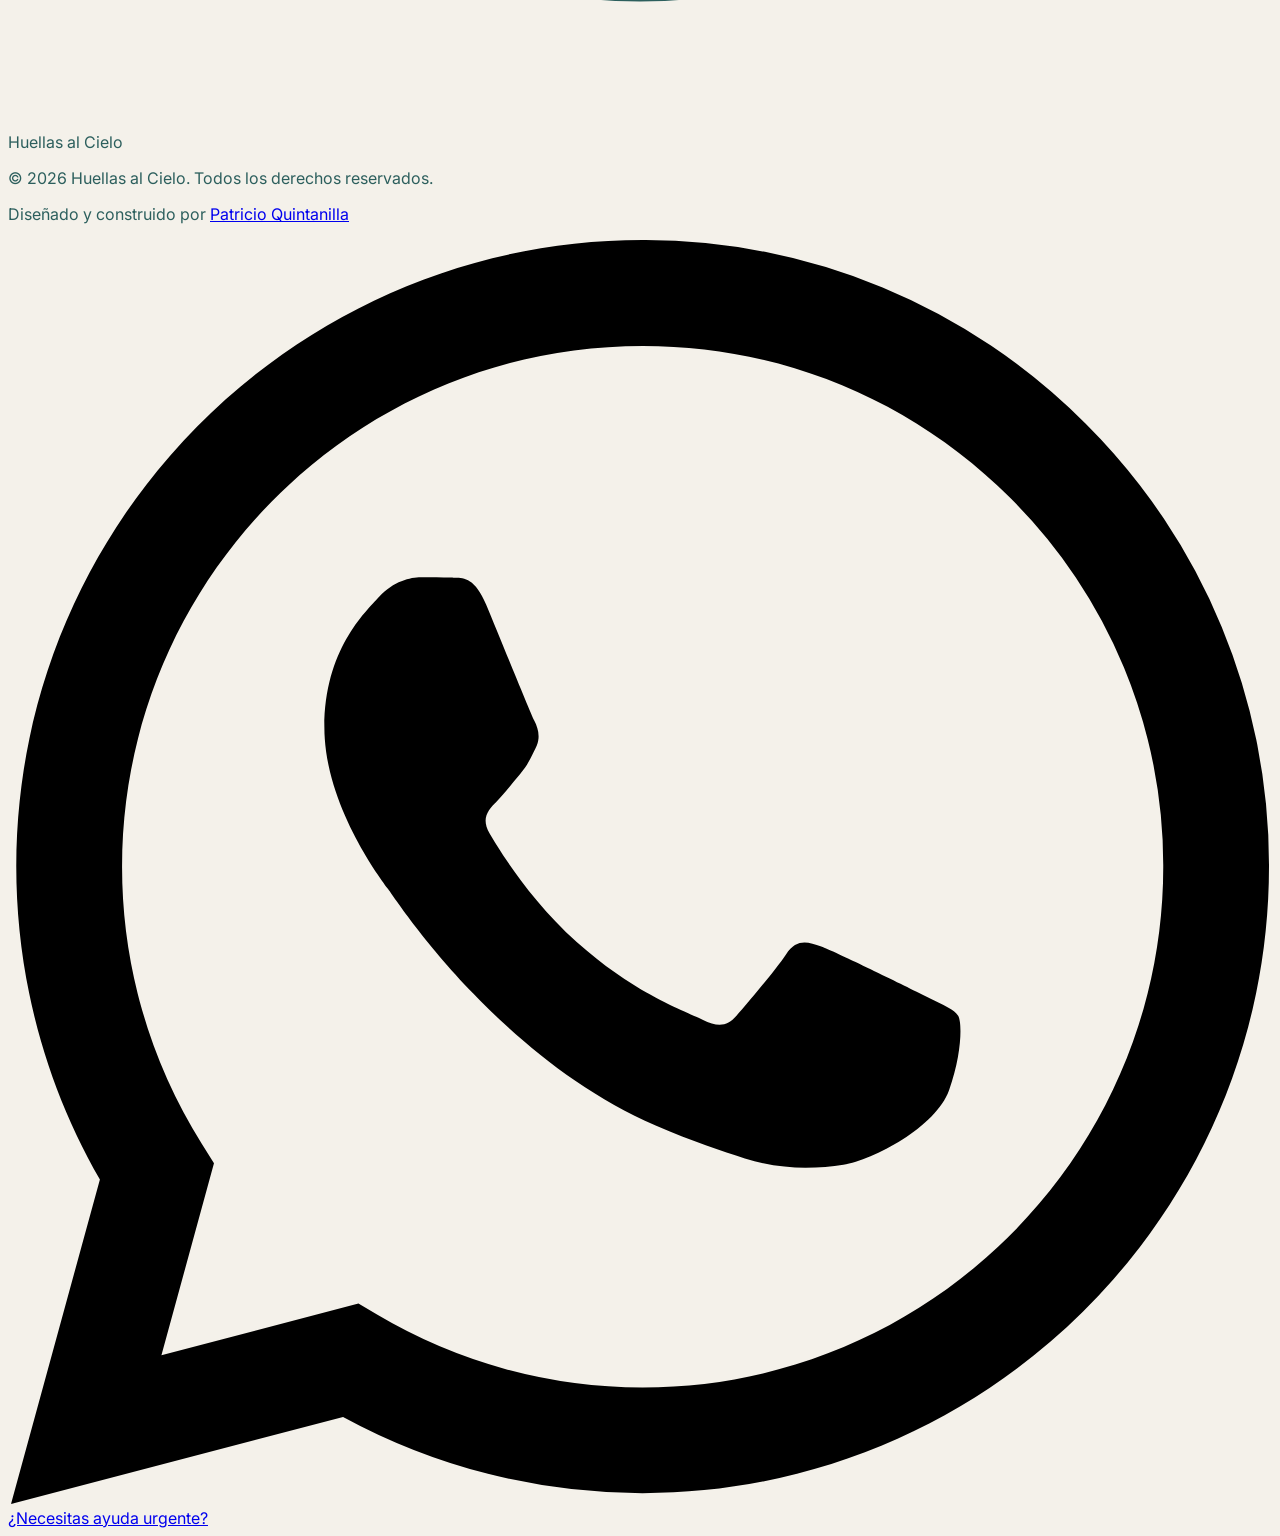
==== commit 53ba11c5: "Externalize Tailwind config, CSS and JS Move repeated inline Tailwind config, styles and page script" ====
--- a/index.html
+++ b/index.html
@@ -5,67 +5,9 @@
     <meta name="viewport" content="width=device-width, initial-scale=1.0">
     <title>Huellas al Cielo | Funeraria de Mascotas</title>
     <script src="https://cdn.tailwindcss.com"></script>
-    <script>
-        tailwind.config = {
-            theme: {
-                extend: {
-                    colors: {
-                        primary: '#2C5F5D',
-                        secondary: '#F4F1EA',
-                        accent: '#D9A08B',
-                        dark: '#1a1a1a',
-                    },
-                    fontFamily: {
-                        serif: ['Playfair Display', 'serif'],
-                        sans: ['Inter', 'sans-serif'],
-                    },
-                    boxShadow: {
-                        'soft': '0 10px 40px -10px rgba(44, 95, 93, 0.1)',
-                        'card': '0 0 20px rgba(0,0,0,0.03)',
-                    },
-                    backgroundImage: {
-                        'hero-pattern': "url('https://www.transparenttextures.com/patterns/cubes.png')", 
-                    }
-                }
-            }
-        }
-    </script>
+    <script src="js/tailwind.config.js"></script>
     <link href="https://fonts.googleapis.com/css2?family=Inter:wght@300;400;500;600&family=Playfair+Display:ital,wght@0,400;0,600;0,700;1,400;1,600&display=swap" rel="stylesheet">
-    <style>
-        body {
-            font-family: 'Inter', sans-serif;
-            background-color: #F4F1EA;
-            color: #2C5F5D;
-            overflow-x: hidden;
-        }
-        
-        /* Efecto Glassmorphism */
-        .glass-nav {
-            background: rgba(244, 241, 234, 0.85);
-            backdrop-filter: blur(12px);
-            border-bottom: 1px solid rgba(255, 255, 255, 0.3);
-        }
-
-        /* Máscara Orgánica para imágenes */
-        .organic-mask {
-            border-radius: 60% 40% 30% 70% / 60% 30% 70% 40%;
-            overflow: hidden;
-            transition: border-radius 0.5s ease-in-out;
-        }
-        .organic-mask:hover {
-            border-radius: 30% 60% 70% 40% / 50% 60% 30% 60%;
-        }
-
-        /* Animaciones */
-        @keyframes float {
-            0% { transform: translateY(0px); }
-            50% { transform: translateY(-10px); }
-            100% { transform: translateY(0px); }
-        }
-        .animate-float {
-            animation: float 4s ease-in-out infinite;
-        }
-    </style>
+    <link rel="stylesheet" href="css/style.css">
 </head>
 <body class="antialiased">
 
@@ -310,7 +252,7 @@
                 <span class="font-serif text-xl font-bold tracking-wide">Huellas al Cielo</span>
             </div>
             <div class="text-center md:text-right">
-                <p class="text-sm text-gray-300 font-light">&copy; 2026 Huellas al Cielo. Todos los derechos reservados.</p>
+                <p class="text-sm text-gray-300 font-light">&copy; <span class="current-year">2026</span> Huellas al Cielo. Todos los derechos reservados.</p>
                 <p class="text-xs text-gray-400 mt-1">Diseñado y construido por <a href="https://pquintanilla.cl" target="_blank" rel="noopener noreferrer" class="hover:text-white transition-colors">Patricio Quintanilla</a></p>
             </div>
         </div>
--- a/css/style.css
+++ b/css/style.css
@@ -0,0 +1,109 @@
+/* Base */
+body {
+    font-family: 'Inter', sans-serif;
+    background-color: #F4F1EA;
+    color: #2C5F5D;
+    overflow-x: hidden;
+}
+
+/* Efecto Glassmorphism */
+.glass-nav {
+    background: rgba(244, 241, 234, 0.85);
+    backdrop-filter: blur(12px);
+    border-bottom: 1px solid rgba(255, 255, 255, 0.3);
+}
+
+/* Máscara Orgánica para imágenes (Index) */
+.organic-mask {
+    border-radius: 60% 40% 30% 70% / 60% 30% 70% 40%;
+    overflow: hidden;
+    transition: border-radius 0.5s ease-in-out;
+}
+.organic-mask:hover {
+    border-radius: 30% 60% 70% 40% / 50% 60% 30% 60%;
+}
+
+/* Animaciones (Index) */
+@keyframes float {
+    0% { transform: translateY(0px); }
+    50% { transform: translateY(-10px); }
+    100% { transform: translateY(0px); }
+}
+.animate-float {
+    animation: float 4s ease-in-out infinite;
+}
+
+/* Memorial Masonry (Memorial) */
+.masonry-col {
+    break-inside: avoid;
+    margin-bottom: 1.5rem;
+}
+
+/* Background Patten (Nosotros) */
+.quote-bg {
+    background-image: radial-gradient(#D9A08B 1px, transparent 1px);
+    background-size: 20px 20px;
+}
+
+/* Hero Text Shadow (Urnas) */
+.hero-text {
+    text-shadow: 0 2px 4px rgba(0,0,0,0.1);
+}
+
+
+/* FAQ Details Animation */
+details > summary { list-style: none; }
+details > summary::-webkit-details-marker { display: none; }
+details[open] summary ~ * { animation: sweep .5s ease-in-out; }
+@keyframes sweep { 0% {opacity: 0; margin-top: -10px} 100% {opacity: 1; margin-top: 0px} }
+
+
+/* Atomic Design System Styles */
+h1, h2, h3 { font-family: 'Playfair Display', serif; }
+
+.glass-panel {
+    background: rgba(255, 255, 255, 0.85);
+    backdrop-filter: blur(12px);
+    -webkit-backdrop-filter: blur(12px);
+    border: 1px solid rgba(255, 255, 255, 0.6);
+    box-shadow: 0 8px 32px 0 rgba(44, 95, 93, 0.05);
+}
+
+.soft-card-hover {
+    transition: all 0.4s cubic-bezier(0.175, 0.885, 0.32, 1.275);
+}
+.soft-card-hover:hover {
+    transform: translateY(-5px);
+    box-shadow: 0 20px 40px -10px rgba(44, 95, 93, 0.15);
+}
+
+.btn-organic {
+    position: relative;
+    overflow: hidden;
+    transition: all 0.3s ease;
+    box-shadow: 0 4px 15px rgba(217, 160, 139, 0.3);
+}
+
+
+/* More Atomic Design... */
+.btn-organic:hover {
+    transform: translateY(-2px) scale(1.02);
+    box-shadow: 0 8px 25px rgba(217, 160, 139, 0.4);
+}
+
+.organic-border {
+    border-radius: 20px;
+}
+
+/* Degradado sutil para el Hero */
+.hero-gradient {
+    background: linear-gradient(135deg, #2C5F5D 0%, #1f4543 100%);
+    position: relative;
+}
+.hero-pattern::before {
+    content: "";
+    position: absolute;
+    top: 0; left: 0; right: 0; bottom: 0;
+    background-image: url("data:image/svg+xml,%3Csvg width='60' height='60' viewBox='0 0 60 60' xmlns='http://www.w3.org/2000/svg'%3E%3Cg fill='none' fill-rule='evenodd'%3E%3Cg fill='%23ffffff' fill-opacity='0.05'%3E%3Cpath d='M36 34v-4h-2v4h-4v2h4v4h2v-4h4v-2h-4zm0-30V0h-2v4h-4v2h4v4h2V6h4V4h-4zM6 34v-4H4v4H0v2h4v4h2v-4h4v-2H6zM6 4V0H4v4H0v2h4v4h2V6h4V4H6z'/%3E%3C/g%3E%3C/g%3E%3C/svg%3E");
+    opacity: 0.4;
+}
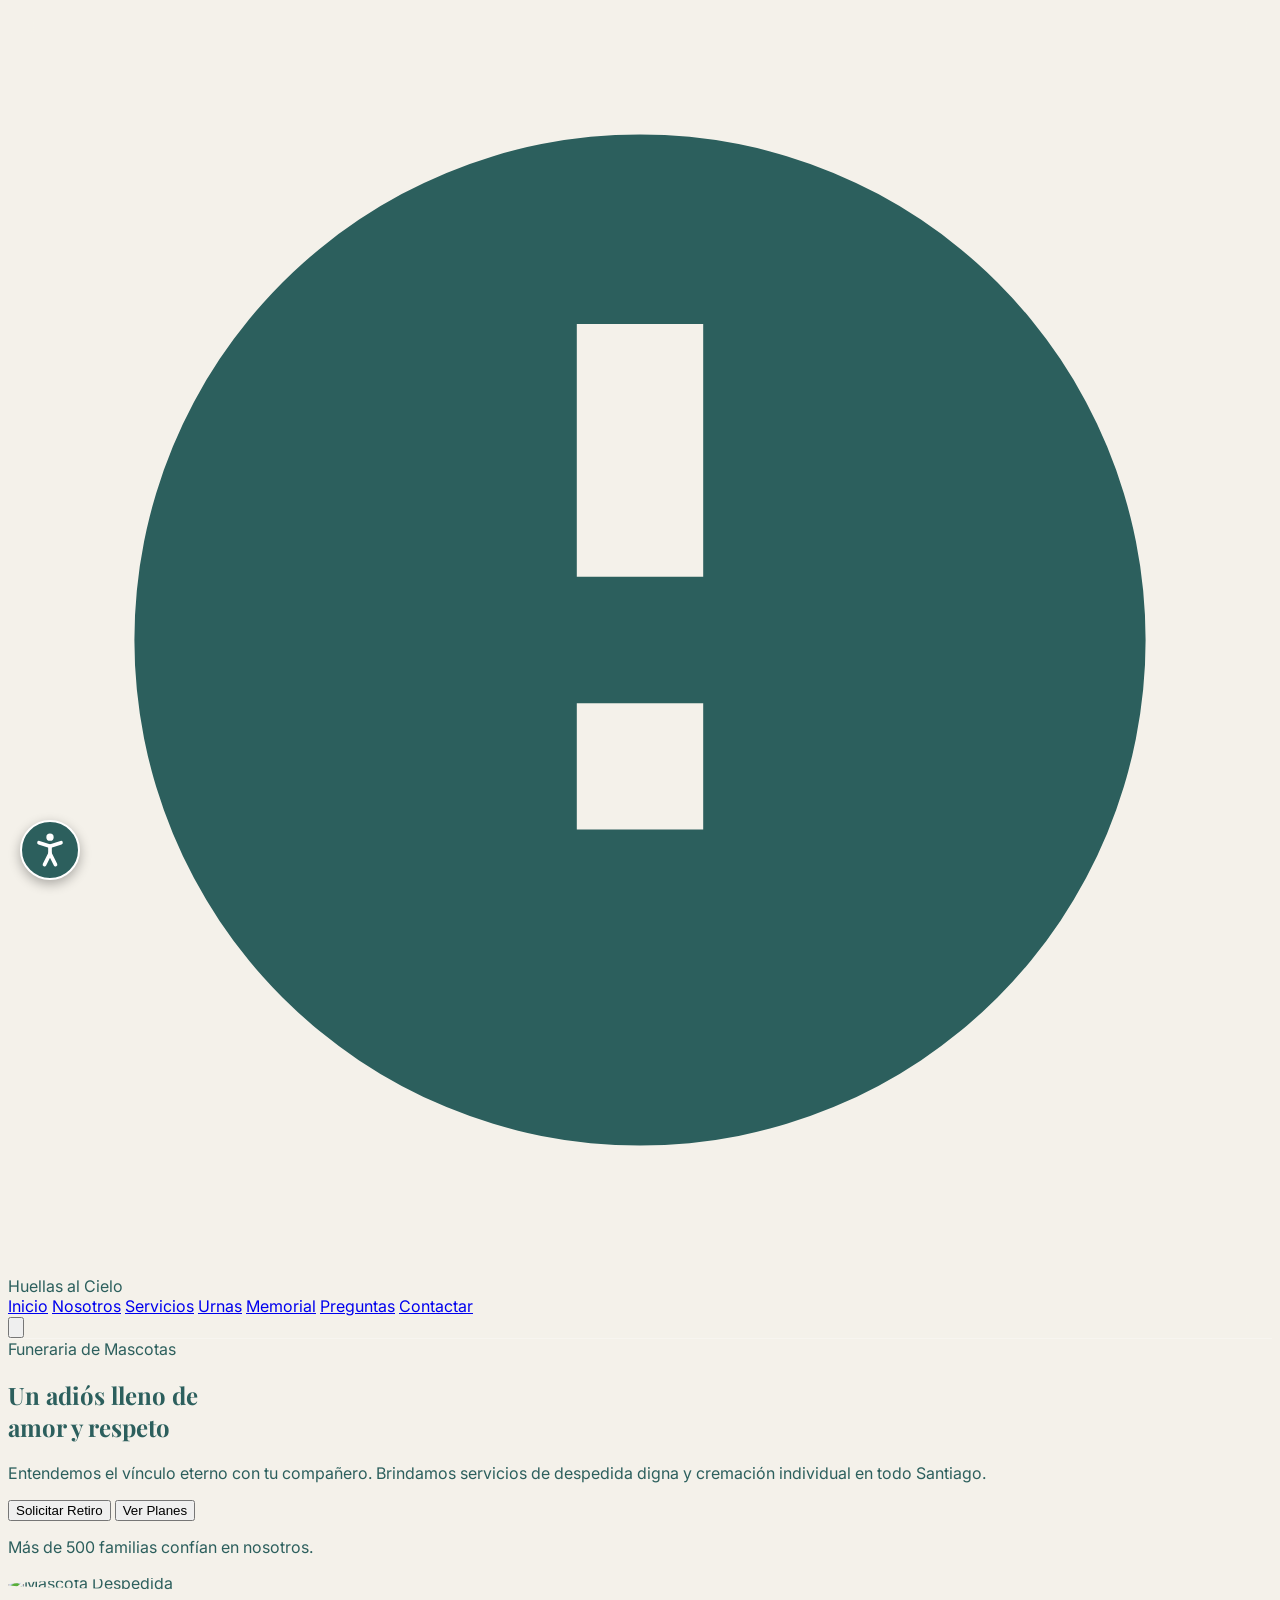
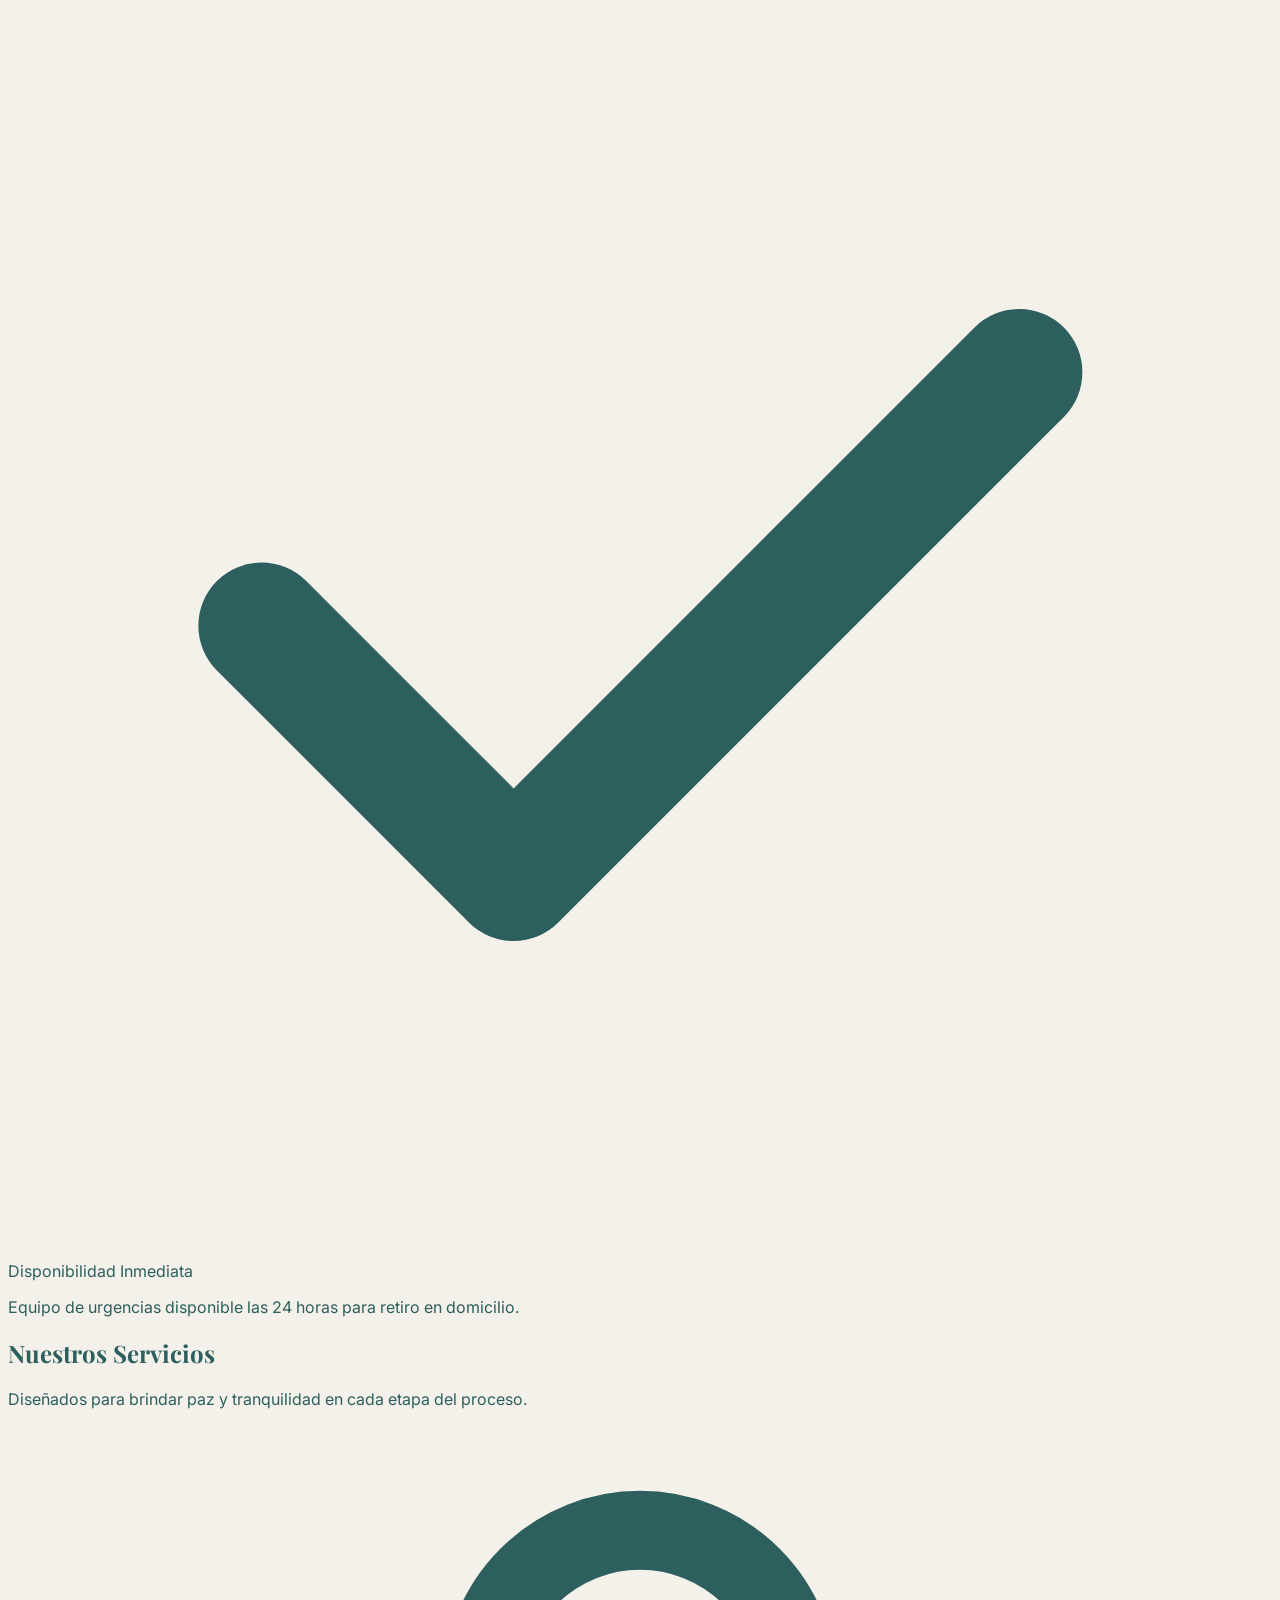
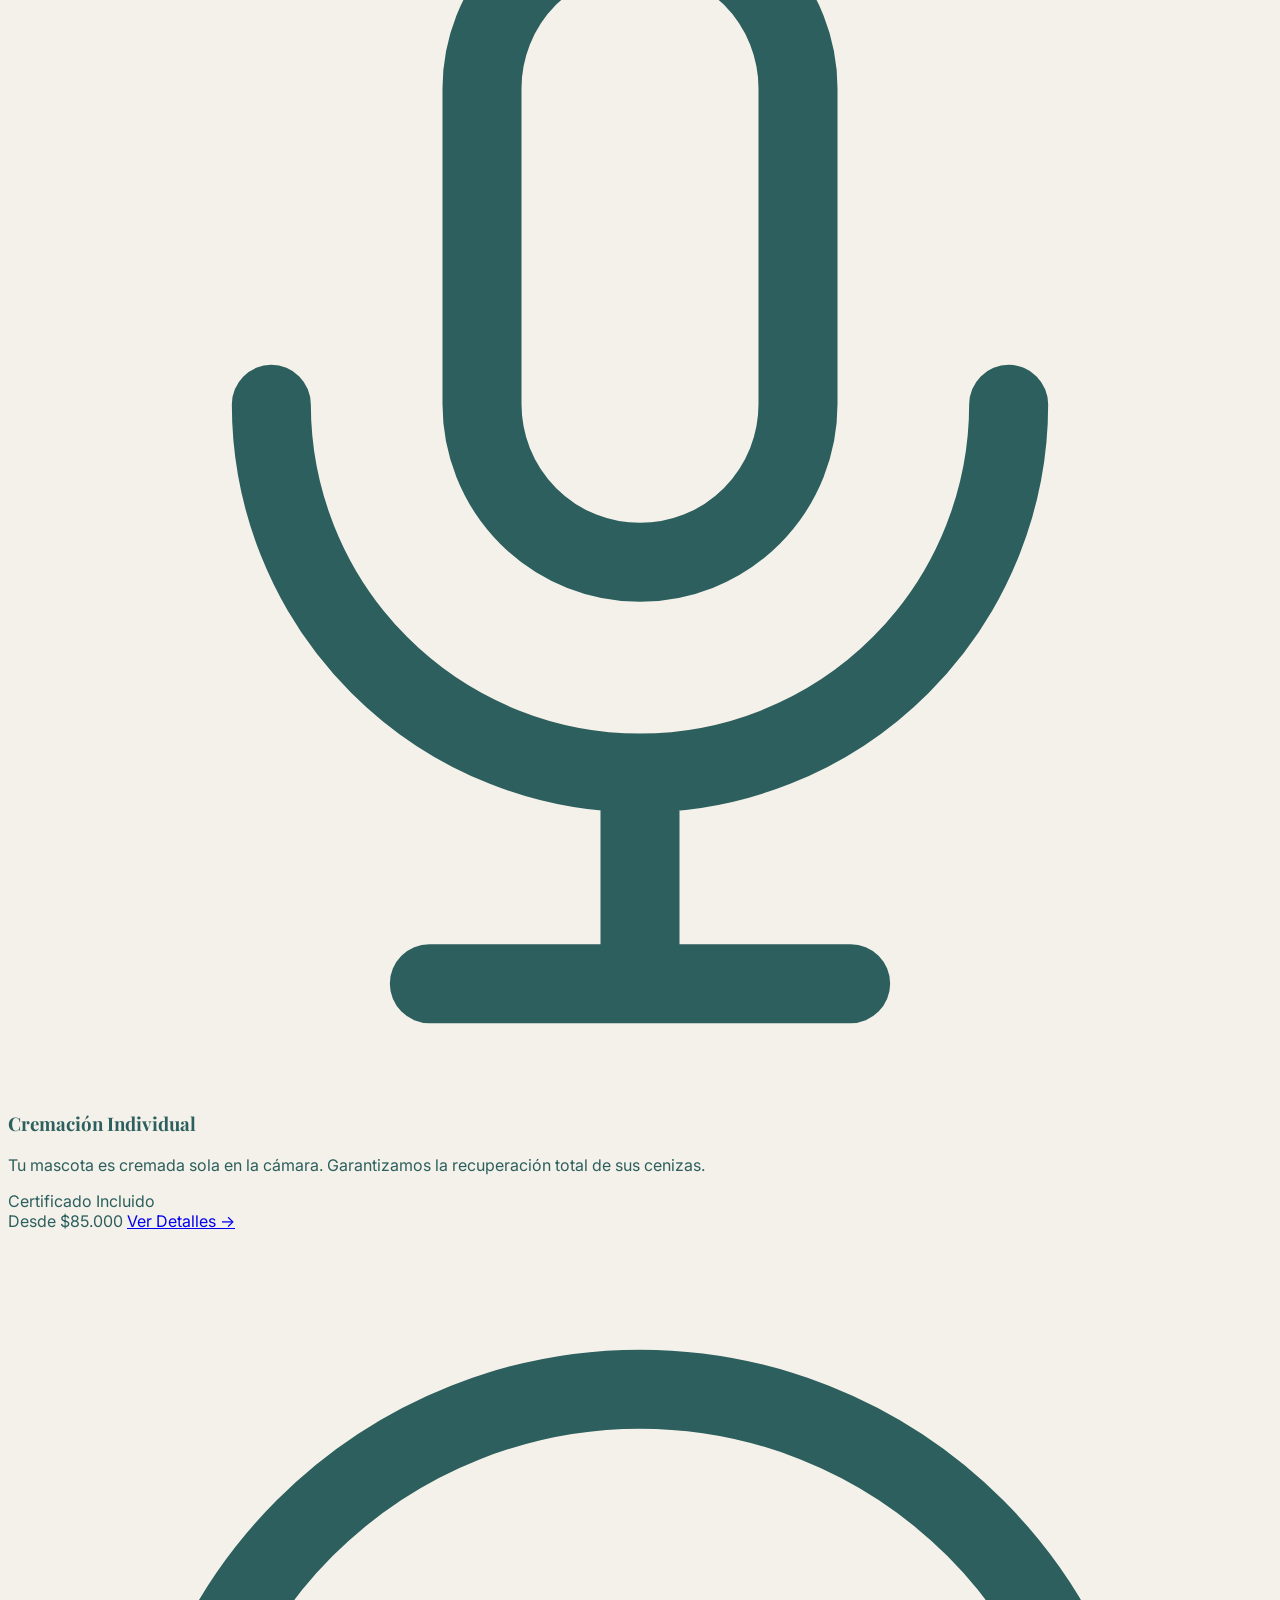
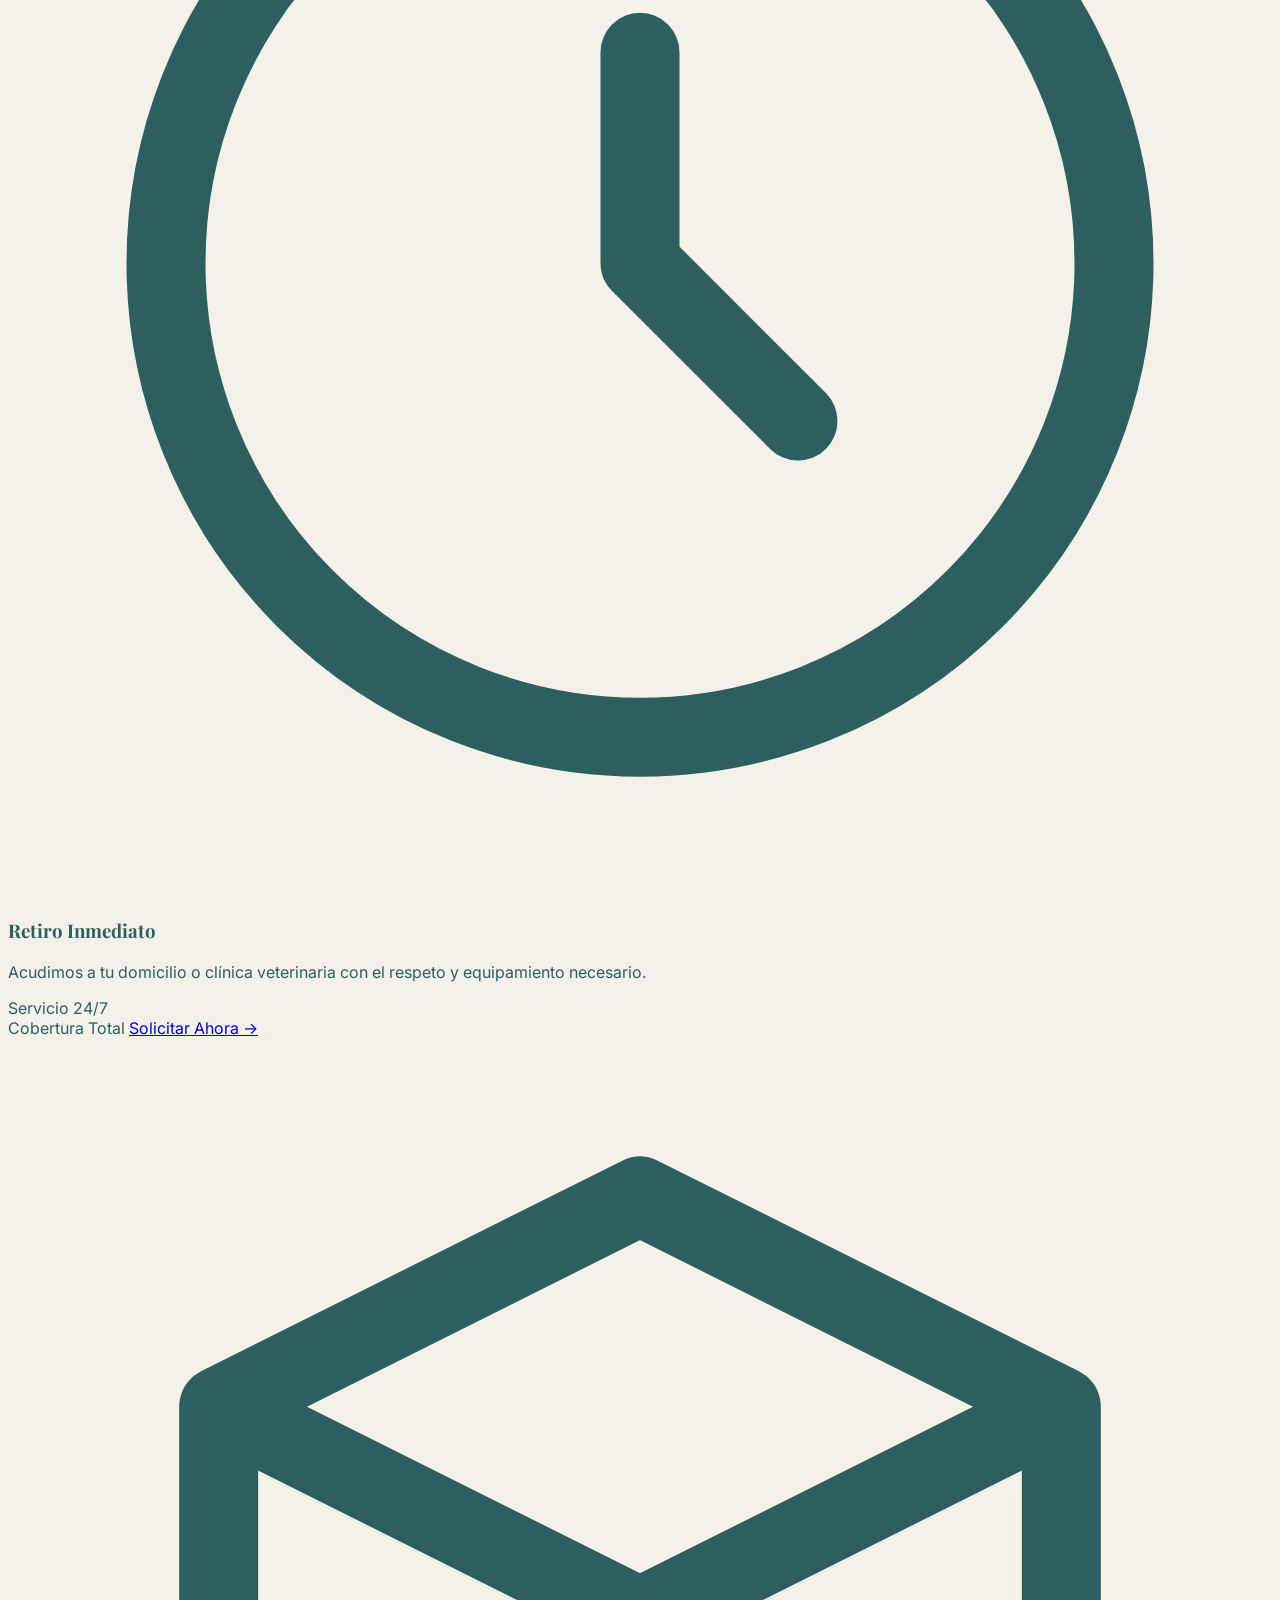
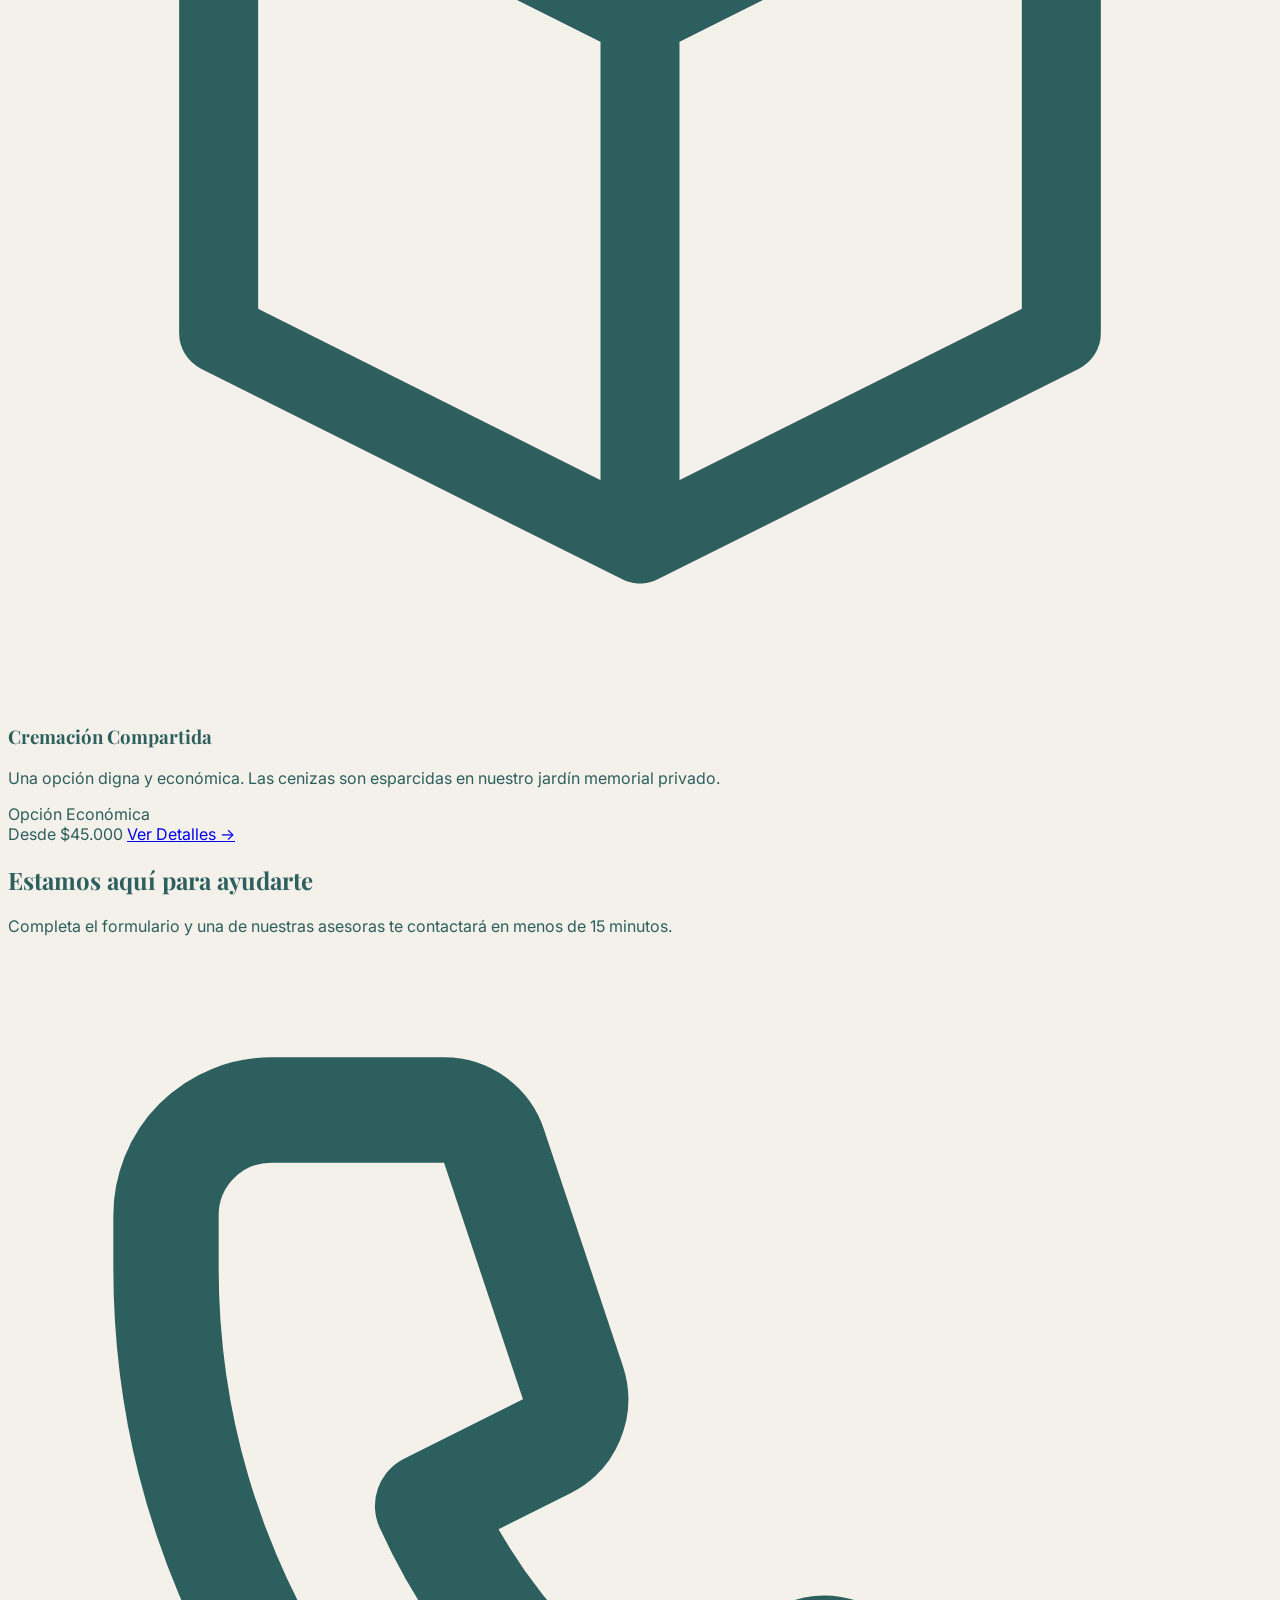
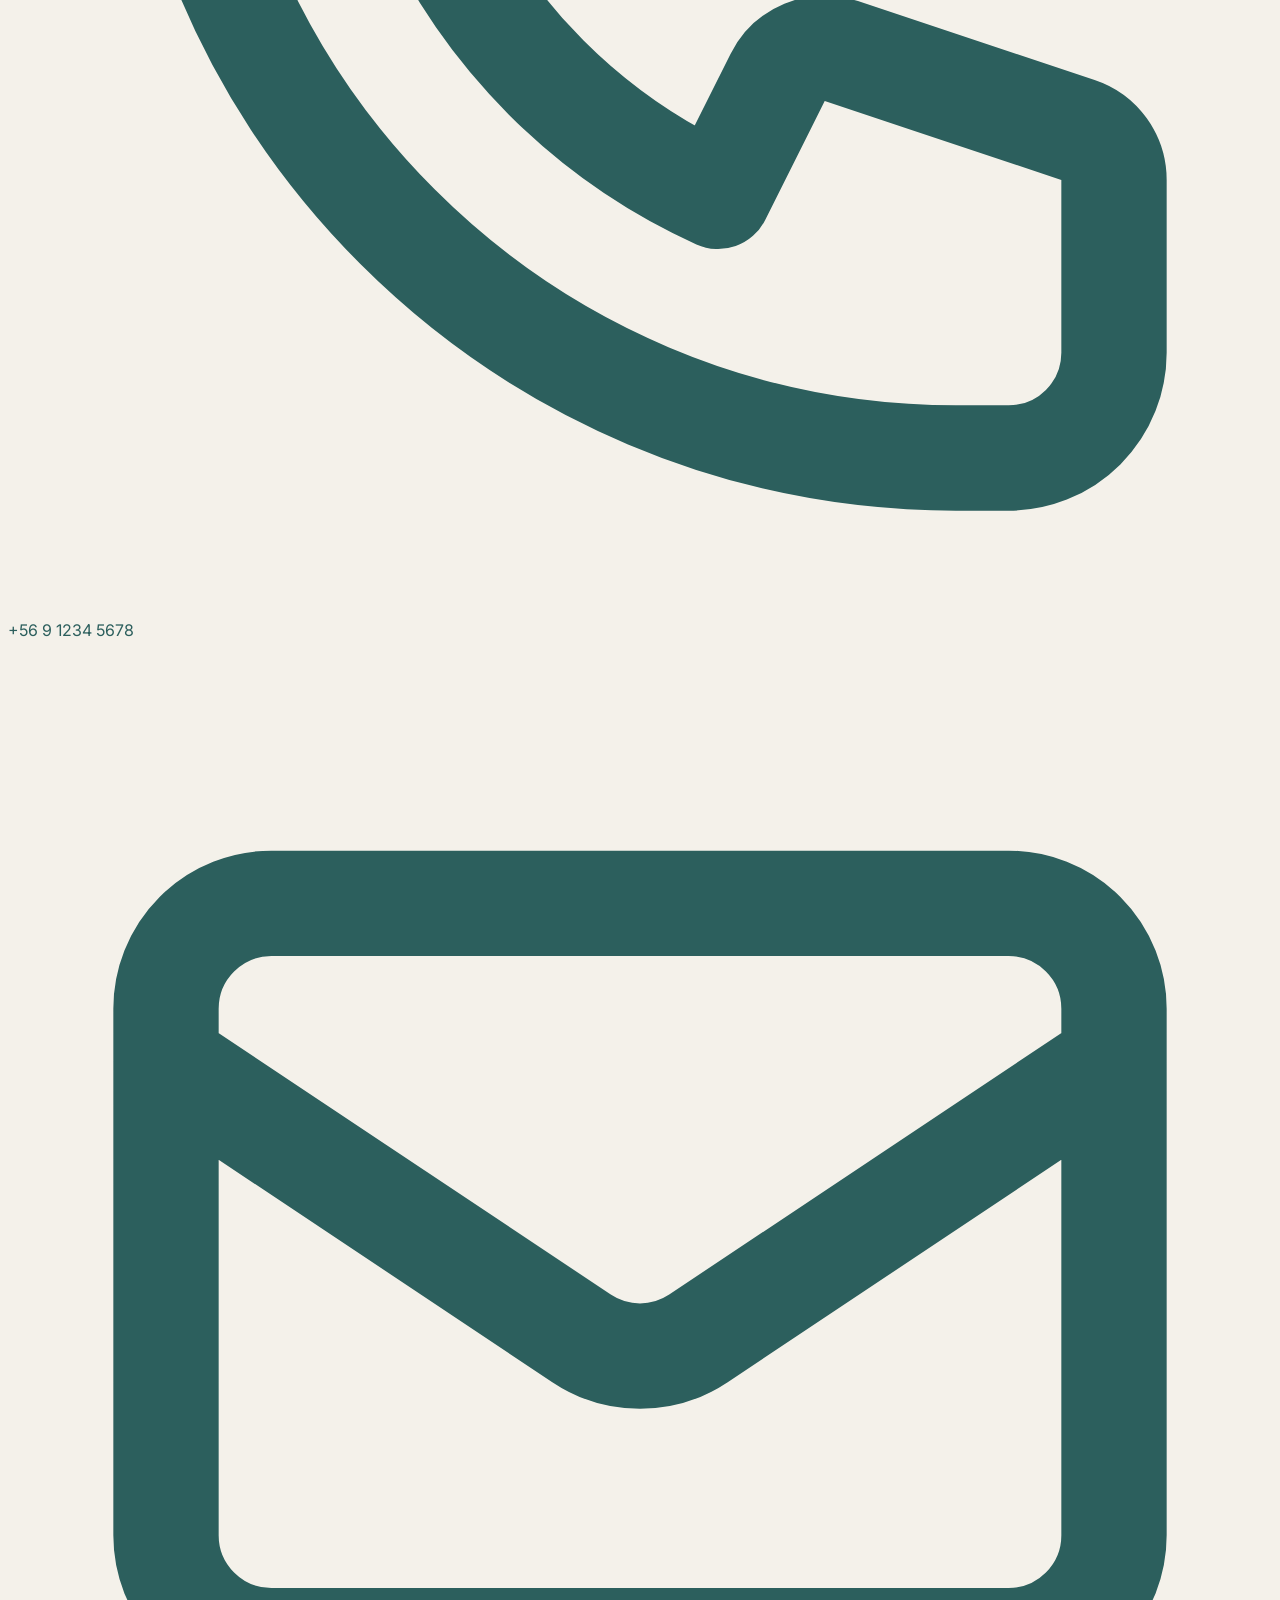
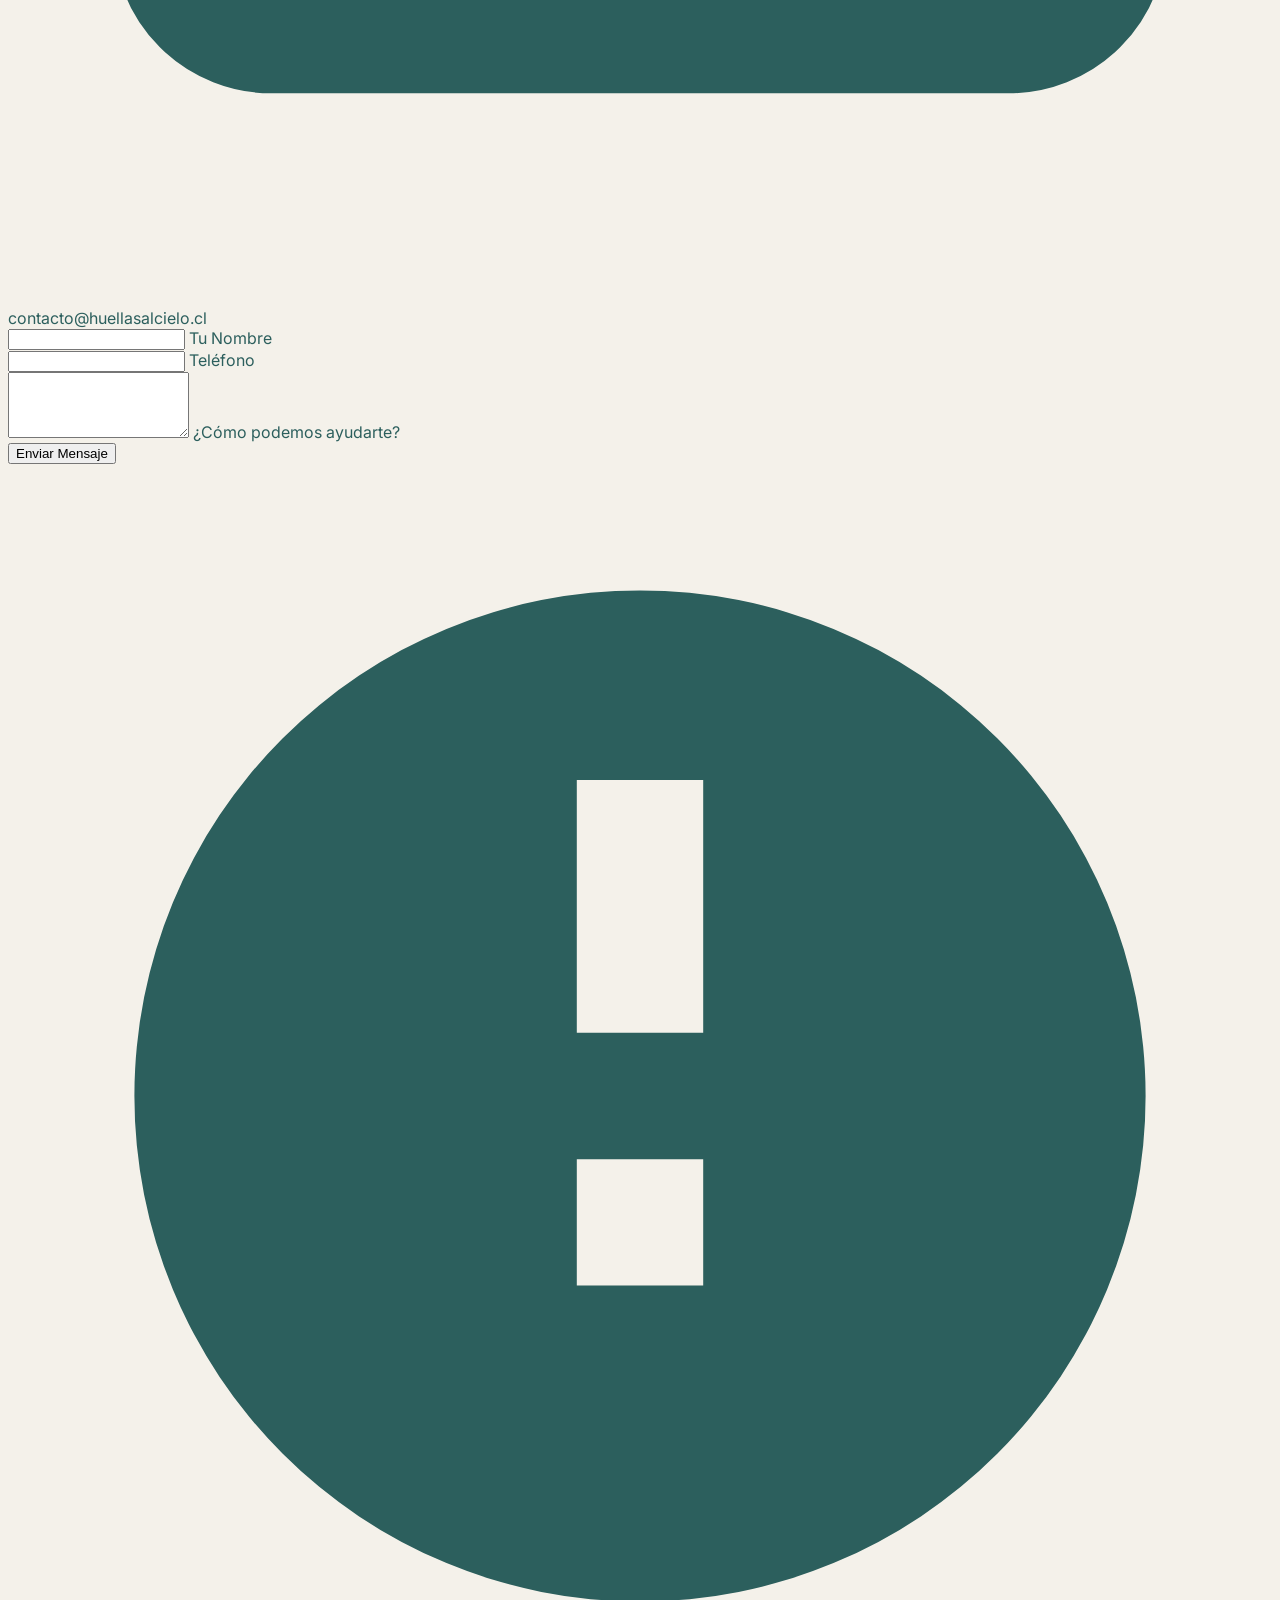
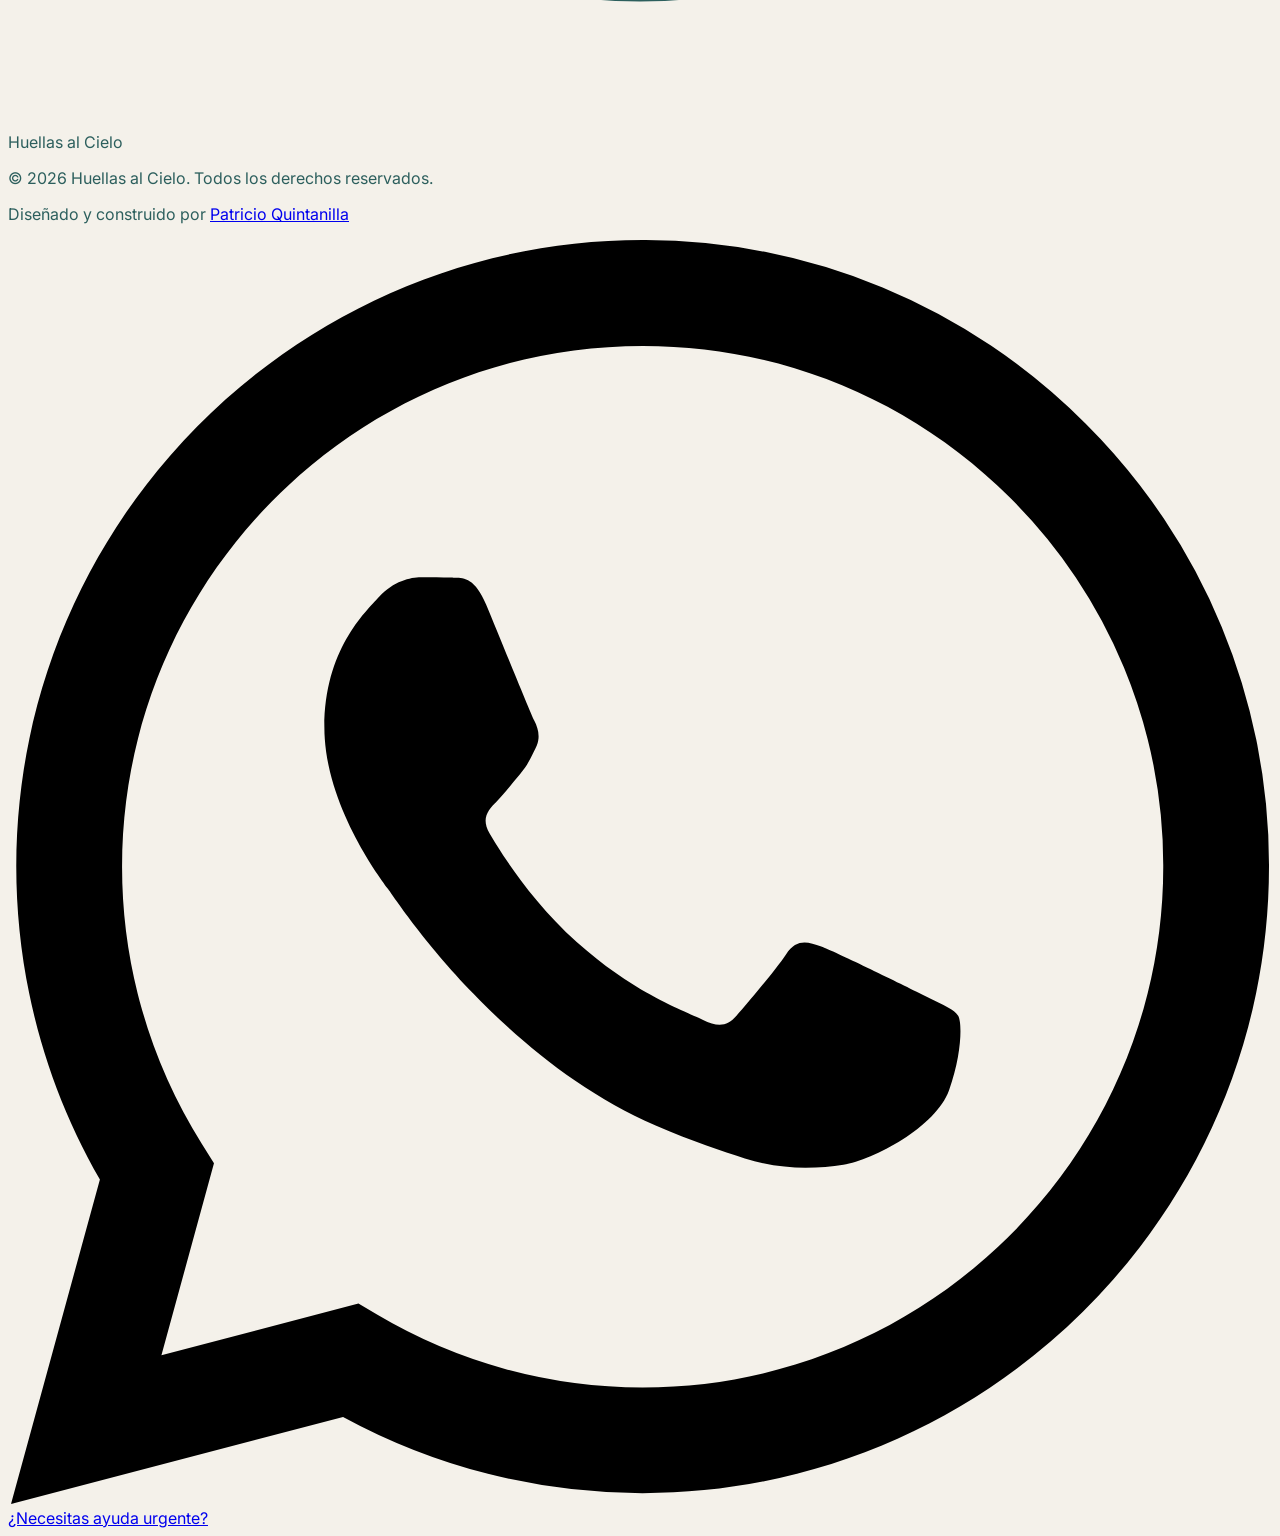
==== commit 2ed48ab7: "Add accessibility widget and script Add a new accessibility widget (js/accessibility.js) and include" ====
--- a/index.html
+++ b/index.html
@@ -269,5 +269,8 @@
         </a>
     </div>
 
+
+    <!-- Accessibility Widget -->
+    <script src="js/accessibility.js"></script>
 </body>
 </html>
